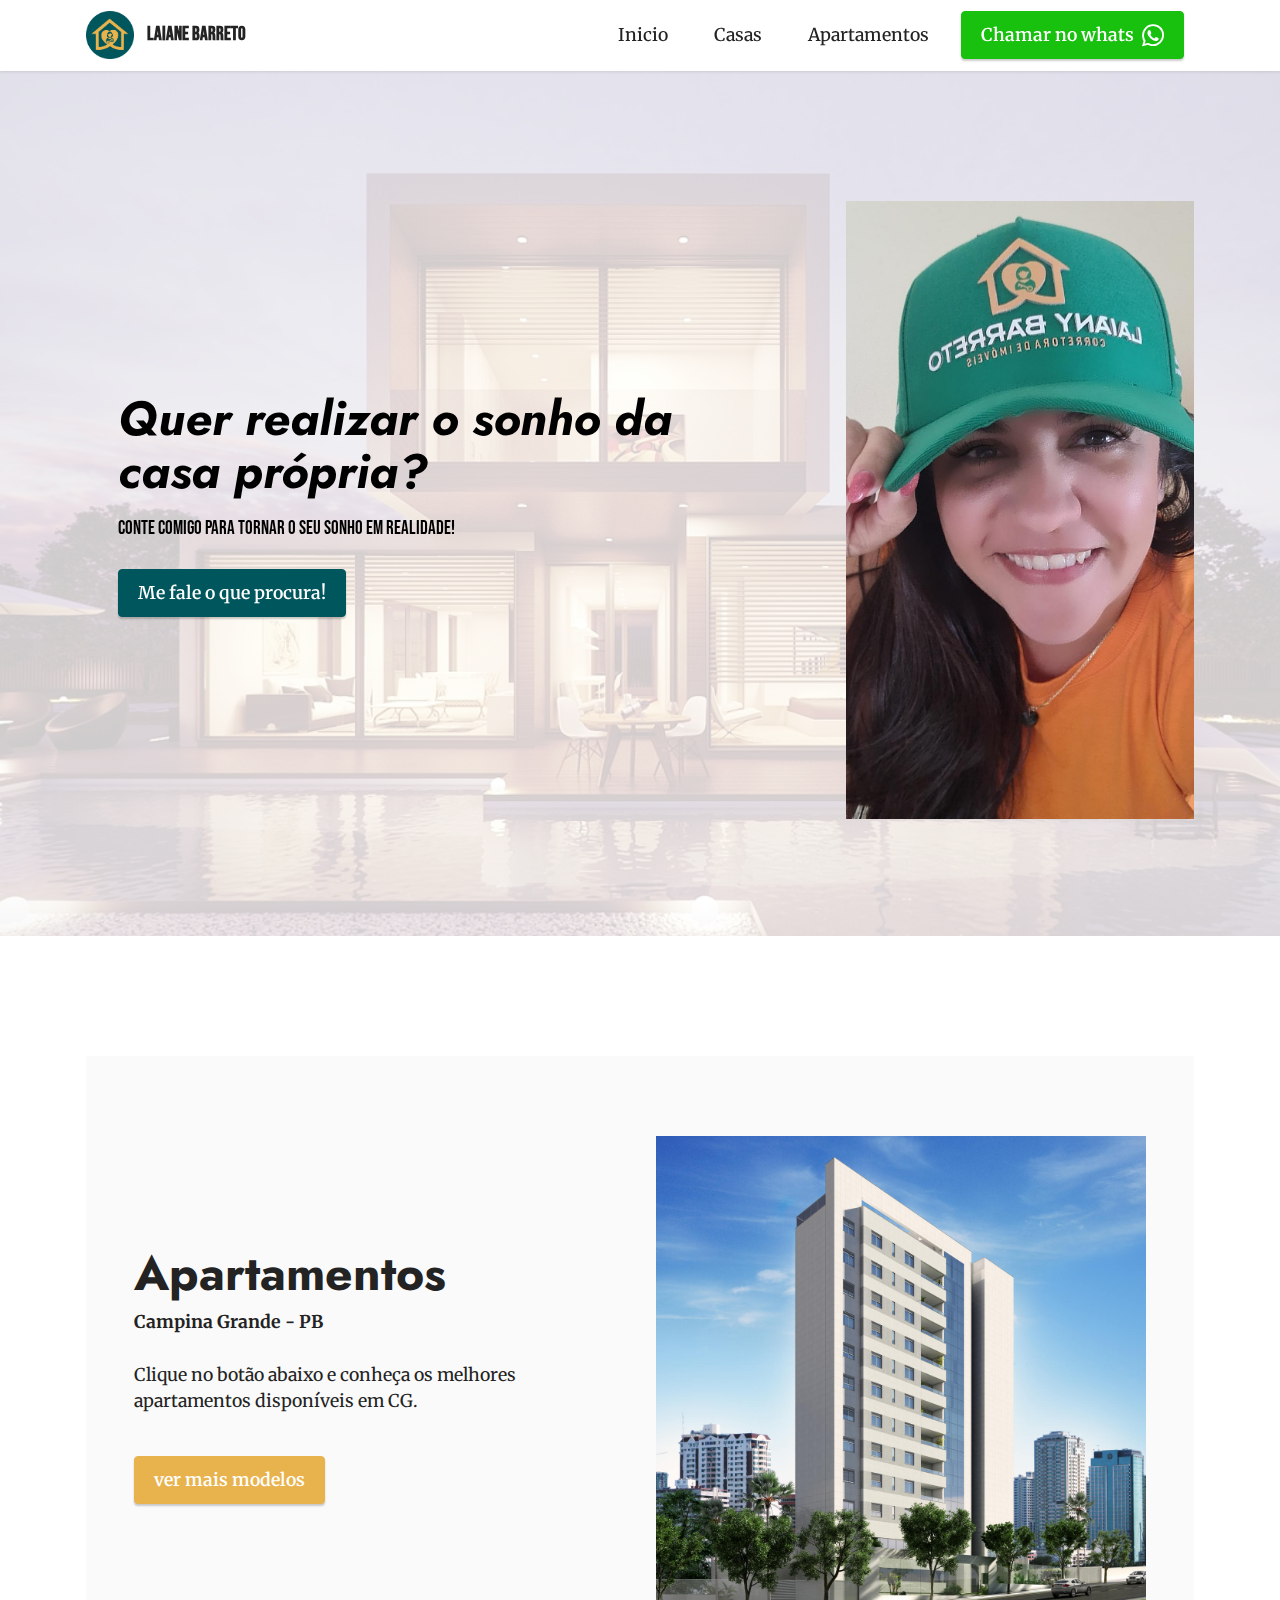
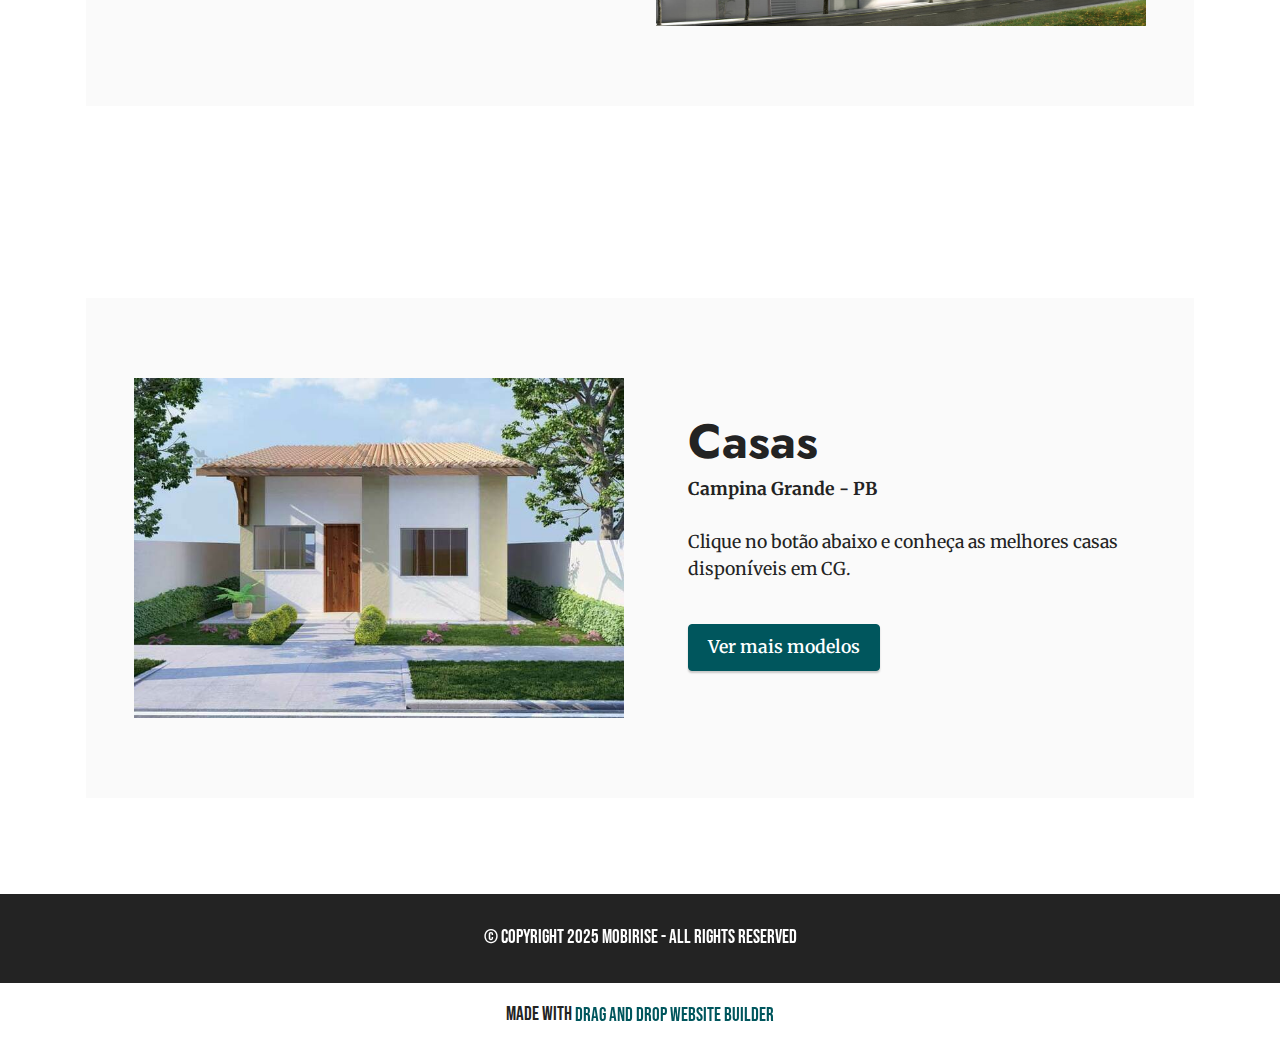
==== index.html @ 8979a4d8 "Add files via upload" ====
<!DOCTYPE html>
<html  >
<head>
  <!-- Site made with Mobirise Website Builder v5.6.11, https://mobirise.com -->
  <meta charset="UTF-8">
  <meta http-equiv="X-UA-Compatible" content="IE=edge">
  <meta name="generator" content="Mobirise v5.6.11, mobirise.com">
  <meta name="twitter:card" content="summary_large_image"/>
  <meta name="twitter:image:src" content="">
  <meta property="og:image" content="">
  <meta name="twitter:title" content="Home">
  <meta name="viewport" content="width=device-width, initial-scale=1, minimum-scale=1">
  <link rel="shortcut icon" href="assets/images/design-sem-nome-1.png" type="image/x-icon">
  <meta name="description" content="">
  
  
  <title>Home</title>
  <link rel="stylesheet" href="assets/bootstrap/css/bootstrap.min.css">
  <link rel="stylesheet" href="assets/bootstrap/css/bootstrap-grid.min.css">
  <link rel="stylesheet" href="assets/bootstrap/css/bootstrap-reboot.min.css">
  <link rel="stylesheet" href="assets/parallax/jarallax.css">
  <link rel="stylesheet" href="assets/dropdown/css/style.css">
  <link rel="stylesheet" href="assets/socicon/css/styles.css">
  <link rel="stylesheet" href="assets/theme/css/style.css">
  <link rel="preload" href="https://fonts.googleapis.com/css?family=Jost:100,200,300,400,500,600,700,800,900,100i,200i,300i,400i,500i,600i,700i,800i,900i&display=swap" as="style" onload="this.onload=null;this.rel='stylesheet'">
  <noscript><link rel="stylesheet" href="https://fonts.googleapis.com/css?family=Jost:100,200,300,400,500,600,700,800,900,100i,200i,300i,400i,500i,600i,700i,800i,900i&display=swap"></noscript>
  <link rel="preload" href="https://fonts.googleapis.com/css?family=Bebas+Neue:400&display=swap" as="style" onload="this.onload=null;this.rel='stylesheet'">
  <noscript><link rel="stylesheet" href="https://fonts.googleapis.com/css?family=Bebas+Neue:400&display=swap"></noscript>
  <link rel="preload" href="https://fonts.googleapis.com/css?family=Merriweather:300,300i,400,400i,700,700i,900,900i&display=swap" as="style" onload="this.onload=null;this.rel='stylesheet'">
  <noscript><link rel="stylesheet" href="https://fonts.googleapis.com/css?family=Merriweather:300,300i,400,400i,700,700i,900,900i&display=swap"></noscript>
  <link rel="preload" as="style" href="assets/mobirise/css/mbr-additional.css"><link rel="stylesheet" href="assets/mobirise/css/mbr-additional.css" type="text/css">
  
  
  
  
</head>
<body>
  
  <section data-bs-version="5.1" class="menu menu2 cid-tutOZZE7qa" once="menu" id="menu2-0">
    
    <nav class="navbar navbar-dropdown navbar-fixed-top navbar-expand-lg">
        <div class="container">
            <div class="navbar-brand">
                <span class="navbar-logo">
                    <a href="index.html">
                        <img src="assets/images/design-sem-nome-1.png" alt="Mobirise Website Builder" style="height: 3rem;">
                    </a>
                </span>
                <span class="navbar-caption-wrap"><a class="navbar-caption text-black text-primary display-7" href="index.html">Laiane Barreto</a></span>
            </div>
            <button class="navbar-toggler" type="button" data-toggle="collapse" data-bs-toggle="collapse" data-target="#navbarSupportedContent" data-bs-target="#navbarSupportedContent" aria-controls="navbarNavAltMarkup" aria-expanded="false" aria-label="Toggle navigation">
                <div class="hamburger">
                    <span></span>
                    <span></span>
                    <span></span>
                    <span></span>
                </div>
            </button>
            <div class="collapse navbar-collapse" id="navbarSupportedContent">
                <ul class="navbar-nav nav-dropdown" data-app-modern-menu="true"><li class="nav-item"><a class="nav-link link text-black text-primary display-4" href="index.html">Inicio</a></li>
                    <li class="nav-item"><a class="nav-link link text-black text-primary display-4" href="casas.html">Casas</a></li>
                    <li class="nav-item"><a class="nav-link link text-black text-primary display-4" href="apartamentos.html">Apartamentos</a>
                    </li></ul>
                
                <div class="navbar-buttons mbr-section-btn"><a class="btn btn-danger display-4" href="https://api.whatsapp.com/send?phone=5583988244511"><span class="socicon socicon-whatsapp mbr-iconfont mbr-iconfont-btn"></span>
                        Chamar no whats</a></div>
            </div>
        </div>
    </nav>
</section>

<section data-bs-version="5.1" class="header14 cid-tutRLU6ZY1 mbr-fullscreen mbr-parallax-background" id="header14-3">

    

    
    <div class="mbr-overlay" style="opacity: 0.8; background-color: rgb(255, 255, 255);"></div>

    <div class="container">
        <div class="row justify-content-center align-items-center">
            <div class="col-12 col-md-4 image-wrapper">
                <img src="assets/images/whatsapp-image-2023-01-31-at-14.06.23.jpeg" alt="Mobirise Website Builder">
            </div>
            <div class="col-12 col-md">
                <div class="text-wrapper">
                    <h1 class="mbr-section-title mbr-fonts-style mb-3 display-2">
                        <strong><em>Quer realizar o sonho da casa própria?</em></strong></h1>
                    <p class="mbr-text mbr-fonts-style display-7">
                        Conte comigo para tornar o seu sonho em realidade!</p>
                    <div class="mbr-section-btn mt-3"><a class="btn btn-primary display-4" href="https://api.whatsapp.com/send?phone=5583988244511">Me fale o que procura!</a></div>
                </div>
            </div>
        </div>
    </div>
</section>

<section data-bs-version="5.1" class="features15 cid-tutZMxtqpV" id="features16-4">

    

    
    
    <div class="container">
        <div class="content-wrapper">
            <div class="row align-items-center">
                <div class="col-12 col-lg">
                    <div class="text-wrapper">
                        <h6 class="card-title mbr-fonts-style display-2">
                            <strong>Apartamentos</strong></h6>
                        <p class="mbr-text mbr-fonts-style mb-4 display-4"><strong>
                            Campina Grande - PB</strong><br><strong><br></strong>Clique no botão abaixo e conheça os melhores apartamentos disponíveis em CG.</p>
                        <div class="mbr-section-btn mt-3"><a class="btn btn-warning display-4" href="apartamentos.html">ver mais modelos</a></div>
                    </div>
                </div>
                <div class="col-12 col-lg-6">
                    <div class="image-wrapper">
                        <img src="assets/images/apartamento-2-3-4-quartos.jpg" alt="Mobirise Website Builder">
                    </div>
                </div>
            </div>
        </div>
    </div>
</section>

<section data-bs-version="5.1" class="features16 cid-tutZN3VwUW" id="features17-5">
    

    
    
    <div class="container">
        <div class="content-wrapper">
            <div class="row align-items-center">
                <div class="col-12 col-lg-6">
                    <div class="image-wrapper">
                        <img src="assets/images/pad-cod101-1-photoweb.jpg" alt="Mobirise Website Builder">
                    </div>
                </div>
                <div class="col-12 col-lg">
                    <div class="text-wrapper">
                        <h6 class="card-title mbr-fonts-style display-2">
                            <strong>Casas</strong></h6>
                        <p class="mbr-text mbr-fonts-style mb-4 display-4"><strong>
                            Campina Grande - PB<br></strong><br>Clique no botão abaixo e conheça as melhores casas disponíveis em CG.</p>
                        <div class="mbr-section-btn mt-3"><a class="btn btn-primary display-4" href="casas.html">Ver mais modelos</a></div>
                    </div>
                </div>
            </div>
        </div>
    </div>
</section>

<section data-bs-version="5.1" class="footer7 cid-tuGjzvSgSG" once="footers" id="footer7-s">

    

    

    <div class="container">
        <div class="media-container-row align-center mbr-white">
            <div class="col-12">
                <p class="mbr-text mb-0 mbr-fonts-style display-7">
                    © Copyright 2025 Mobirise - All Rights Reserved
                </p>
            </div>
        </div>
    </div>
</section><section class="display-7" style="padding: 0;align-items: center;justify-content: center;flex-wrap: wrap;    align-content: center;display: flex;position: relative;height: 4rem;"><a href="https://mobiri.se/2476986" style="flex: 1 1;height: 4rem;position: absolute;width: 100%;z-index: 1;"><img alt="" style="height: 4rem;" src="[data-uri]"></a><p style="margin: 0;text-align: center;" class="display-7">Made with &#8204;</p><a style="z-index:1" href="https://mobirise.com/drag-drop-website-builder.html">Drag and Drop Website Builder</a></section><script src="assets/bootstrap/js/bootstrap.bundle.min.js"></script>  <script src="assets/parallax/jarallax.js"></script>  <script src="assets/smoothscroll/smooth-scroll.js"></script>  <script src="assets/ytplayer/index.js"></script>  <script src="assets/dropdown/js/navbar-dropdown.js"></script>  <script src="assets/theme/js/script.js"></script>  
  
  
</body>
</html>
---- assets/parallax/jarallax.css ----
.jarallax {
    position: relative;
    z-index: 0;
}
.jarallax > .jarallax-img {
    position: absolute;
    object-fit: cover;
    /* support for plugin https://github.com/bfred-it/object-fit-images */
    font-family: 'object-fit: cover;';
    top: 0;
    left: 0;
    width: 100%;
    height: 100%;
    z-index: -1;
}
---- assets/dropdown/css/style.css ----
.navbar-dropdown {
  left: 0;
  padding: 0;
  position: absolute;
  right: 0;
  top: 0;
  transition: all 0.45s ease;
  z-index: 1030;
  background: #282828; }
  .navbar-dropdown .navbar-logo {
    margin-right: 0.8rem;
    transition: margin 0.3s ease-in-out;
    vertical-align: middle; }
    .navbar-dropdown .navbar-logo img {
      height: 3.125rem;
      transition: all 0.3s ease-in-out; }
    .navbar-dropdown .navbar-logo.mbr-iconfont {
      font-size: 3.125rem;
      line-height: 3.125rem; }
  .navbar-dropdown .navbar-caption {
    font-weight: 700;
    white-space: normal;
    vertical-align: -4px;
    line-height: 3.125rem !important; }
    .navbar-dropdown .navbar-caption, .navbar-dropdown .navbar-caption:hover {
      color: inherit;
      text-decoration: none; }
  .navbar-dropdown .mbr-iconfont + .navbar-caption {
    vertical-align: -1px; }
  .navbar-dropdown.navbar-fixed-top {
    position: fixed; }
  .navbar-dropdown .navbar-brand span {
    vertical-align: -4px; }
  .navbar-dropdown.bg-color.transparent {
    background: none; }
  .navbar-dropdown.navbar-short .navbar-brand {
    padding: 0.625rem 0; }
    .navbar-dropdown.navbar-short .navbar-brand span {
      vertical-align: -1px; }
  .navbar-dropdown.navbar-short .navbar-caption {
    line-height: 2.375rem !important;
    vertical-align: -2px; }
  .navbar-dropdown.navbar-short .navbar-logo {
    margin-right: 0.5rem; }
    .navbar-dropdown.navbar-short .navbar-logo img {
      height: 2.375rem; }
    .navbar-dropdown.navbar-short .navbar-logo.mbr-iconfont {
      font-size: 2.375rem;
      line-height: 2.375rem; }
  .navbar-dropdown.navbar-short .mbr-table-cell {
    height: 3.625rem; }
  .navbar-dropdown .navbar-close {
    left: 0.6875rem;
    position: fixed;
    top: 0.75rem;
    z-index: 1000; }
  .navbar-dropdown .hamburger-icon {
    content: "";
    display: inline-block;
    vertical-align: middle;
    width: 16px;
    -webkit-box-shadow: 0 -6px 0 1px #282828,0 0 0 1px #282828,0 6px 0 1px #282828;
    -moz-box-shadow: 0 -6px 0 1px #282828,0 0 0 1px #282828,0 6px 0 1px #282828;
    box-shadow: 0 -6px 0 1px #282828,0 0 0 1px #282828,0 6px 0 1px #282828; }

.dropdown-menu .dropdown-toggle[data-toggle="dropdown-submenu"]::after {
  border-bottom: 0.35em solid transparent;
  border-left: 0.35em solid;
  border-right: 0;
  border-top: 0.35em solid transparent;
  margin-left: 0.3rem; }

.dropdown-menu .dropdown-item:focus {
  outline: 0; }

.nav-dropdown {
  font-size: 0.75rem;
  font-weight: 500;
  height: auto !important; }
  .nav-dropdown .nav-btn {
    padding-left: 1rem; }
  .nav-dropdown .link {
    margin: .667em 1.667em;
    font-weight: 500;
    padding: 0;
    transition: color .2s ease-in-out; }
    .nav-dropdown .link.dropdown-toggle {
      margin-right: 2.583em; }
      .nav-dropdown .link.dropdown-toggle::after {
        margin-left: .25rem;
        border-top: 0.35em solid;
        border-right: 0.35em solid transparent;
        border-left: 0.35em solid transparent;
        border-bottom: 0; }
      .nav-dropdown .link.dropdown-toggle[aria-expanded="true"] {
        margin: 0;
        padding: 0.667em 3.263em  0.667em 1.667em; }
  .nav-dropdown .link::after,
  .nav-dropdown .dropdown-item::after {
    color: inherit; }
  .nav-dropdown .btn {
    font-size: 0.75rem;
    font-weight: 700;
    letter-spacing: 0;
    margin-bottom: 0;
    padding-left: 1.25rem;
    padding-right: 1.25rem; }
  .nav-dropdown .dropdown-menu {
    border-radius: 0;
    border: 0;
    left: 0;
    margin: 0;
    padding-bottom: 1.25rem;
    padding-top: 1.25rem;
    position: relative; }
  .nav-dropdown .dropdown-submenu {
    margin-left: 0.125rem;
    top: 0; }
  .nav-dropdown .dropdown-item {
    font-weight: 500;
    line-height: 2;
    padding: 0.3846em 4.615em 0.3846em 1.5385em;
    position: relative;
    transition: color .2s ease-in-out, background-color .2s ease-in-out; }
    .nav-dropdown .dropdown-item::after {
      margin-top: -0.3077em;
      position: absolute;
      right: 1.1538em;
      top: 50%; }
    .nav-dropdown .dropdown-item:focus, .nav-dropdown .dropdown-item:hover {
      background: none; }

@media (max-width: 767px) {
  .nav-dropdown.navbar-toggleable-sm {
    bottom: 0;
    display: none;
    left: 0;
    overflow-x: hidden;
    position: fixed;
    top: 0;
    transform: translateX(-100%);
    -ms-transform: translateX(-100%);
    -webkit-transform: translateX(-100%);
    width: 18.75rem;
    z-index: 999; } }
.nav-dropdown.navbar-toggleable-xl {
  bottom: 0;
  display: none;
  left: 0;
  overflow-x: hidden;
  position: fixed;
  top: 0;
  transform: translateX(-100%);
  -ms-transform: translateX(-100%);
  -webkit-transform: translateX(-100%);
  width: 18.75rem;
  z-index: 999; }

.nav-dropdown-sm {
  display: block !important;
  overflow-x: hidden;
  overflow: auto;
  padding-top: 3.875rem; }
  .nav-dropdown-sm::after {
    content: "";
    display: block;
    height: 3rem;
    width: 100%; }
  .nav-dropdown-sm.collapse.in ~ .navbar-close {
    display: block !important; }
  .nav-dropdown-sm.collapsing, .nav-dropdown-sm.collapse.in {
    transform: translateX(0);
    -ms-transform: translateX(0);
    -webkit-transform: translateX(0);
    transition: all 0.25s ease-out;
    -webkit-transition: all 0.25s ease-out;
    background: #282828; }
  .nav-dropdown-sm.collapsing[aria-expanded="false"] {
    transform: translateX(-100%);
    -ms-transform: translateX(-100%);
    -webkit-transform: translateX(-100%); }
  .nav-dropdown-sm .nav-item {
    display: block;
    margin-left: 0 !important;
    padding-left: 0; }
  .nav-dropdown-sm .link,
  .nav-dropdown-sm .dropdown-item {
    border-top: 1px dotted rgba(255, 255, 255, 0.1);
    font-size: 0.8125rem;
    line-height: 1.6;
    margin: 0 !important;
    padding: 0.875rem 2.4rem 0.875rem 1.5625rem !important;
    position: relative;
    white-space: normal; }
    .nav-dropdown-sm .link:focus, .nav-dropdown-sm .link:hover,
    .nav-dropdown-sm .dropdown-item:focus,
    .nav-dropdown-sm .dropdown-item:hover {
      background: rgba(0, 0, 0, 0.2) !important;
      color: #c0a375; }
  .nav-dropdown-sm .nav-btn {
    position: relative;
    padding: 1.5625rem 1.5625rem 0 1.5625rem; }
    .nav-dropdown-sm .nav-btn::before {
      border-top: 1px dotted rgba(255, 255, 255, 0.1);
      content: "";
      left: 0;
      position: absolute;
      top: 0;
      width: 100%; }
    .nav-dropdown-sm .nav-btn + .nav-btn {
      padding-top: 0.625rem; }
      .nav-dropdown-sm .nav-btn + .nav-btn::before {
        display: none; }
  .nav-dropdown-sm .btn {
    padding: 0.625rem 0; }
  .nav-dropdown-sm .dropdown-toggle[data-toggle="dropdown-submenu"]::after {
    margin-left: .25rem;
    border-top: 0.35em solid;
    border-right: 0.35em solid transparent;
    border-left: 0.35em solid transparent;
    border-bottom: 0; }
  .nav-dropdown-sm .dropdown-toggle[data-toggle="dropdown-submenu"][aria-expanded="true"]::after {
    border-top: 0;
    border-right: 0.35em solid transparent;
    border-left: 0.35em solid transparent;
    border-bottom: 0.35em solid; }
  .nav-dropdown-sm .dropdown-menu {
    margin: 0;
    padding: 0;
    position: relative;
    top: 0;
    left: 0;
    width: 100%;
    border: 0;
    float: none;
    border-radius: 0;
    background: none; }
  .nav-dropdown-sm .dropdown-submenu {
    left: 100%;
    margin-left: 0.125rem;
    margin-top: -1.25rem;
    top: 0; }

.navbar-toggleable-sm .nav-dropdown .dropdown-menu {
  position: absolute; }

.navbar-toggleable-sm .nav-dropdown .dropdown-submenu {
  left: 100%;
  margin-left: 0.125rem;
  margin-top: -1.25rem;
  top: 0; }

.navbar-toggleable-sm.opened .nav-dropdown .dropdown-menu {
  position: relative; }

.navbar-toggleable-sm.opened .nav-dropdown .dropdown-submenu {
  left: 0;
  margin-left: 00rem;
  margin-top: 0rem;
  top: 0; }

.is-builder .nav-dropdown.collapsing {
  transition: none !important; }
---- assets/socicon/css/styles.css ----
@charset "UTF-8";

@font-face {
  font-family: 'Socicon';
  src:  url('../fonts/socicon.eot');
  src:  url('../fonts/socicon.eot?#iefix') format('embedded-opentype'),
    url('../fonts/socicon.woff2') format('woff2'),
    url('../fonts/socicon.ttf') format('truetype'),
    url('../fonts/socicon.woff') format('woff'),
    url('../fonts/socicon.svg#socicon') format('svg');
  font-weight: normal;
  font-style: normal;
  font-display: swap;
}

[data-icon]:before {
  font-family: "socicon" !important;
  content: attr(data-icon);
  font-style: normal !important;
  font-weight: normal !important;
  font-variant: normal !important;
  text-transform: none !important;
  speak: none;
  line-height: 1;
  -webkit-font-smoothing: antialiased;
  -moz-osx-font-smoothing: grayscale;
}

[class^="socicon-"], [class*=" socicon-"] {
  /* use !important to prevent issues with browser extensions that change fonts */
  font-family: 'Socicon' !important;
  speak: none;
  font-style: normal;
  font-weight: normal;
  font-variant: normal;
  text-transform: none;
  line-height: 1;

  /* Better Font Rendering =========== */
  -webkit-font-smoothing: antialiased;
  -moz-osx-font-smoothing: grayscale;
}

.socicon-eitaa:before {
  content: "\e97c";
}
.socicon-soroush:before {
  content: "\e97d";
}
.socicon-bale:before {
  content: "\e97e";
}
.socicon-zazzle:before {
  content: "\e97b";
}
.socicon-society6:before {
  content: "\e97a";
}
.socicon-redbubble:before {
  content: "\e979";
}
.socicon-avvo:before {
  content: "\e978";
}
.socicon-stitcher:before {
  content: "\e977";
}
.socicon-googlehangouts:before {
  content: "\e974";
}
.socicon-dlive:before {
  content: "\e975";
}
.socicon-vsco:before {
  content: "\e976";
}
.socicon-flipboard:before {
  content: "\e973";
}
.socicon-ubuntu:before {
  content: "\e958";
}
.socicon-artstation:before {
  content: "\e959";
}
.socicon-invision:before {
  content: "\e95a";
}
.socicon-torial:before {
  content: "\e95b";
}
.socicon-collectorz:before {
  content: "\e95c";
}
.socicon-seenthis:before {
  content: "\e95d";
}
.socicon-googleplaymusic:before {
  content: "\e95e";
}
.socicon-debian:before {
  content: "\e95f";
}
.socicon-filmfreeway:before {
  content: "\e960";
}
.socicon-gnome:before {
  content: "\e961";
}
.socicon-itchio:before {
  content: "\e962";
}
.socicon-jamendo:before {
  content: "\e963";
}
.socicon-mix:before {
  content: "\e964";
}
.socicon-sharepoint:before {
  content: "\e965";
}
.socicon-tinder:before {
  content: "\e966";
}
.socicon-windguru:before {
  content: "\e967";
}
.socicon-cdbaby:before {
  content: "\e968";
}
.socicon-elementaryos:before {
  content: "\e969";
}
.socicon-stage32:before {
  content: "\e96a";
}
.socicon-tiktok:before {
  content: "\e96b";
}
.socicon-gitter:before {
  content: "\e96c";
}
.socicon-letterboxd:before {
  content: "\e96d";
}
.socicon-threema:before {
  content: "\e96e";
}
.socicon-splice:before {
  content: "\e96f";
}
.socicon-metapop:before {
  content: "\e970";
}
.socicon-naver:before {
  content: "\e971";
}
.socicon-remote:before {
  content: "\e972";
}
.socicon-internet:before {
  content: "\e957";
}
.socicon-moddb:before {
  content: "\e94b";
}
.socicon-indiedb:before {
  content: "\e94c";
}
.socicon-traxsource:before {
  content: "\e94d";
}
.socicon-gamefor:before {
  content: "\e94e";
}
.socicon-pixiv:before {
  content: "\e94f";
}
.socicon-myanimelist:before {
  content: "\e950";
}
.socicon-blackberry:before {
  content: "\e951";
}
.socicon-wickr:before {
  content: "\e952";
}
.socicon-spip:before {
  content: "\e953";
}
.socicon-napster:before {
  content: "\e954";
}
.socicon-beatport:before {
  content: "\e955";
}
.socicon-hackerone:before {
  content: "\e956";
}
.socicon-hackernews:before {
  content: "\e946";
}
.socicon-smashwords:before {
  content: "\e947";
}
.socicon-kobo:before {
  content: "\e948";
}
.socicon-bookbub:before {
  content: "\e949";
}
.socicon-mailru:before {
  content: "\e94a";
}
.socicon-gitlab:before {
  content: "\e945";
}
.socicon-instructables:before {
  content: "\e944";
}
.socicon-portfolio:before {
  content: "\e943";
}
.socicon-codered:before {
  content: "\e940";
}
.socicon-origin:before {
  content: "\e941";
}
.socicon-nextdoor:before {
  content: "\e942";
}
.socicon-udemy:before {
  content: "\e93f";
}
.socicon-livemaster:before {
  content: "\e93e";
}
.socicon-crunchbase:before {
  content: "\e93b";
}
.socicon-homefy:before {
  content: "\e93c";
}
.socicon-calendly:before {
  content: "\e93d";
}
.socicon-realtor:before {
  content: "\e90f";
}
.socicon-tidal:before {
  content: "\e910";
}
.socicon-qobuz:before {
  content: "\e911";
}
.socicon-natgeo:before {
  content: "\e912";
}
.socicon-mastodon:before {
  content: "\e913";
}
.socicon-unsplash:before {
  content: "\e914";
}
.socicon-homeadvisor:before {
  content: "\e915";
}
.socicon-angieslist:before {
  content: "\e916";
}
.socicon-codepen:before {
  content: "\e917";
}
.socicon-slack:before {
  content: "\e918";
}
.socicon-openaigym:before {
  content: "\e919";
}
.socicon-logmein:before {
  content: "\e91a";
}
.socicon-fiverr:before {
  content: "\e91b";
}
.socicon-gotomeeting:before {
  content: "\e91c";
}
.socicon-aliexpress:before {
  content: "\e91d";
}
.socicon-guru:before {
  content: "\e91e";
}
.socicon-appstore:before {
  content: "\e91f";
}
.socicon-homes:before {
  content: "\e920";
}
.socicon-zoom:before {
  content: "\e921";
}
.socicon-alibaba:before {
  content: "\e922";
}
.socicon-craigslist:before {
  content: "\e923";
}
.socicon-wix:before {
  content: "\e924";
}
.socicon-redfin:before {
  content: "\e925";
}
.socicon-googlecalendar:before {
  content: "\e926";
}
.socicon-shopify:before {
  content: "\e927";
}
.socicon-freelancer:before {
  content: "\e928";
}
.socicon-seedrs:before {
  content: "\e929";
}
.socicon-bing:before {
  content: "\e92a";
}
.socicon-doodle:before {
  content: "\e92b";
}
.socicon-bonanza:before {
  content: "\e92c";
}
.socicon-squarespace:before {
  content: "\e92d";
}
.socicon-toptal:before {
  content: "\e92e";
}
.socicon-gust:before {
  content: "\e92f";
}
.socicon-ask:before {
  content: "\e930";
}
.socicon-trulia:before {
  content: "\e931";
}
.socicon-loomly:before {
  content: "\e932";
}
.socicon-ghost:before {
  content: "\e933";
}
.socicon-upwork:before {
  content: "\e934";
}
.socicon-fundable:before {
  content: "\e935";
}
.socicon-booking:before {
  content: "\e936";
}
.socicon-googlemaps:before {
  content: "\e937";
}
.socicon-zillow:before {
  content: "\e938";
}
.socicon-niconico:before {
  content: "\e939";
}
.socicon-toneden:before {
  content: "\e93a";
}
.socicon-augment:before {
  content: "\e908";
}
.socicon-bitbucket:before {
  content: "\e909";
}
.socicon-fyuse:before {
  content: "\e90a";
}
.socicon-yt-gaming:before {
  content: "\e90b";
}
.socicon-sketchfab:before {
  content: "\e90c";
}
.socicon-mobcrush:before {
  content: "\e90d";
}
.socicon-microsoft:before {
  content: "\e90e";
}
.socicon-pandora:before {
  content: "\e907";
}
.socicon-messenger:before {
  content: "\e906";
}
.socicon-gamewisp:before {
  content: "\e905";
}
.socicon-bloglovin:before {
  content: "\e904";
}
.socicon-tunein:before {
  content: "\e903";
}
.socicon-gamejolt:before {
  content: "\e901";
}
.socicon-trello:before {
  content: "\e902";
}
.socicon-spreadshirt:before {
  content: "\e900";
}
.socicon-500px:before {
  content: "\e000";
}
.socicon-8tracks:before {
  content: "\e001";
}
.socicon-airbnb:before {
  content: "\e002";
}
.socicon-alliance:before {
  content: "\e003";
}
.socicon-amazon:before {
  content: "\e004";
}
.socicon-amplement:before {
  content: "\e005";
}
.socicon-android:before {
  content: "\e006";
}
.socicon-angellist:before {
  content: "\e007";
}
.socicon-apple:before {
  content: "\e008";
}
.socicon-appnet:before {
  content: "\e009";
}
.socicon-baidu:before {
  content: "\e00a";
}
.socicon-bandcamp:before {
  content: "\e00b";
}
.socicon-battlenet:before {
  content: "\e00c";
}
.socicon-mixer:before {
  content: "\e00d";
}
.socicon-bebee:before {
  content: "\e00e";
}
.socicon-bebo:before {
  content: "\e00f";
}
.socicon-behance:before {
  content: "\e010";
}
.socicon-blizzard:before {
  content: "\e011";
}
.socicon-blogger:before {
  content: "\e012";
}
.socicon-buffer:before {
  content: "\e013";
}
.socicon-chrome:before {
  content: "\e014";
}
.socicon-coderwall:before {
  content: "\e015";
}
.socicon-curse:before {
  content: "\e016";
}
.socicon-dailymotion:before {
  content: "\e017";
}
.socicon-deezer:before {
  content: "\e018";
}
.socicon-delicious:before {
  content: "\e019";
}
.socicon-deviantart:before {
  content: "\e01a";
}
.socicon-diablo:before {
  content: "\e01b";
}
.socicon-digg:before {
  content: "\e01c";
}
.socicon-discord:before {
  content: "\e01d";
}
.socicon-disqus:before {
  content: "\e01e";
}
.socicon-douban:before {
  content: "\e01f";
}
.socicon-draugiem:before {
  content: "\e020";
}
.socicon-dribbble:before {
  content: "\e021";
}
.socicon-drupal:before {
  content: "\e022";
}
.socicon-ebay:before {
  content: "\e023";
}
.socicon-ello:before {
  content: "\e024";
}
.socicon-endomodo:before {
  content: "\e025";
}
.socicon-envato:before {
  content: "\e026";
}
.socicon-etsy:before {
  content: "\e027";
}
.socicon-facebook:before {
  content: "\e028";
}
.socicon-feedburner:before {
  content: "\e029";
}
.socicon-filmweb:before {
  content: "\e02a";
}
.socicon-firefox:before {
  content: "\e02b";
}
.socicon-flattr:before {
  content: "\e02c";
}
.socicon-flickr:before {
  content: "\e02d";
}
.socicon-formulr:before {
  content: "\e02e";
}
.socicon-forrst:before {
  content: "\e02f";
}
.socicon-foursquare:before {
  content: "\e030";
}
.socicon-friendfeed:before {
  content: "\e031";
}
.socicon-github:before {
  content: "\e032";
}
.socicon-goodreads:before {
  content: "\e033";
}
.socicon-google:before {
  content: "\e034";
}
.socicon-googlescholar:before {
  content: "\e035";
}
.socicon-googlegroups:before {
  content: "\e036";
}
.socicon-googlephotos:before {
  content: "\e037";
}
.socicon-googleplus:before {
  content: "\e038";
}
.socicon-grooveshark:before {
  content: "\e039";
}
.socicon-hackerrank:before {
  content: "\e03a";
}
.socicon-hearthstone:before {
  content: "\e03b";
}
.socicon-hellocoton:before {
  content: "\e03c";
}
.socicon-heroes:before {
  content: "\e03d";
}
.socicon-smashcast:before {
  content: "\e03e";
}
.socicon-horde:before {
  content: "\e03f";
}
.socicon-houzz:before {
  content: "\e040";
}
.socicon-icq:before {
  content: "\e041";
}
.socicon-identica:before {
  content: "\e042";
}
.socicon-imdb:before {
  content: "\e043";
}
.socicon-instagram:before {
  content: "\e044";
}
.socicon-issuu:before {
  content: "\e045";
}
.socicon-istock:before {
  content: "\e046";
}
.socicon-itunes:before {
  content: "\e047";
}
.socicon-keybase:before {
  content: "\e048";
}
.socicon-lanyrd:before {
  content: "\e049";
}
.socicon-lastfm:before {
  content: "\e04a";
}
.socicon-line:before {
  content: "\e04b";
}
.socicon-linkedin:before {
  content: "\e04c";
}
.socicon-livejournal:before {
  content: "\e04d";
}
.socicon-lyft:before {
  content: "\e04e";
}
.socicon-macos:before {
  content: "\e04f";
}
.socicon-mail:before {
  content: "\e050";
}
.socicon-medium:before {
  content: "\e051";
}
.socicon-meetup:before {
  content: "\e052";
}
.socicon-mixcloud:before {
  content: "\e053";
}
.socicon-modelmayhem:before {
  content: "\e054";
}
.socicon-mumble:before {
  content: "\e055";
}
.socicon-myspace:before {
  content: "\e056";
}
.socicon-newsvine:before {
  content: "\e057";
}
.socicon-nintendo:before {
  content: "\e058";
}
.socicon-npm:before {
  content: "\e059";
}
.socicon-odnoklassniki:before {
  content: "\e05a";
}
.socicon-openid:before {
  content: "\e05b";
}
.socicon-opera:before {
  content: "\e05c";
}
.socicon-outlook:before {
  content: "\e05d";
}
.socicon-overwatch:before {
  content: "\e05e";
}
.socicon-patreon:before {
  content: "\e05f";
}
.socicon-paypal:before {
  content: "\e060";
}
.socicon-periscope:before {
  content: "\e061";
}
.socicon-persona:before {
  content: "\e062";
}
.socicon-pinterest:before {
  content: "\e063";
}
.socicon-play:before {
  content: "\e064";
}
.socicon-player:before {
  content: "\e065";
}
.socicon-playstation:before {
  content: "\e066";
}
.socicon-pocket:before {
  content: "\e067";
}
.socicon-qq:before {
  content: "\e068";
}
.socicon-quora:before {
  content: "\e069";
}
.socicon-raidcall:before {
  content: "\e06a";
}
.socicon-ravelry:before {
  content: "\e06b";
}
.socicon-reddit:before {
  content: "\e06c";
}
.socicon-renren:before {
  content: "\e06d";
}
.socicon-researchgate:before {
  content: "\e06e";
}
.socicon-residentadvisor:before {
  content: "\e06f";
}
.socicon-reverbnation:before {
  content: "\e070";
}
.socicon-rss:before {
  content: "\e071";
}
.socicon-sharethis:before {
  content: "\e072";
}
.socicon-skype:before {
  content: "\e073";
}
.socicon-slideshare:before {
  content: "\e074";
}
.socicon-smugmug:before {
  content: "\e075";
}
.socicon-snapchat:before {
  content: "\e076";
}
.socicon-songkick:before {
  content: "\e077";
}
.socicon-soundcloud:before {
  content: "\e078";
}
.socicon-spotify:before {
  content: "\e079";
}
.socicon-stackexchange:before {
  content: "\e07a";
}
.socicon-stackoverflow:before {
  content: "\e07b";
}
.socicon-starcraft:before {
  content: "\e07c";
}
.socicon-stayfriends:before {
  content: "\e07d";
}
.socicon-steam:before {
  content: "\e07e";
}
.socicon-storehouse:before {
  content: "\e07f";
}
.socicon-strava:before {
  content: "\e080";
}
.socicon-streamjar:before {
  content: "\e081";
}
.socicon-stumbleupon:before {
  content: "\e082";
}
.socicon-swarm:before {
  content: "\e083";
}
.socicon-teamspeak:before {
  content: "\e084";
}
.socicon-teamviewer:before {
  content: "\e085";
}
.socicon-technorati:before {
  content: "\e086";
}
.socicon-telegram:before {
  content: "\e087";
}
.socicon-tripadvisor:before {
  content: "\e088";
}
.socicon-tripit:before {
  content: "\e089";
}
.socicon-triplej:before {
  content: "\e08a";
}
.socicon-tumblr:before {
  content: "\e08b";
}
.socicon-twitch:before {
  content: "\e08c";
}
.socicon-twitter:before {
  content: "\e08d";
}
.socicon-uber:before {
  content: "\e08e";
}
.socicon-ventrilo:before {
  content: "\e08f";
}
.socicon-viadeo:before {
  content: "\e090";
}
.socicon-viber:before {
  content: "\e091";
}
.socicon-viewbug:before {
  content: "\e092";
}
.socicon-vimeo:before {
  content: "\e093";
}
.socicon-vine:before {
  content: "\e094";
}
.socicon-vkontakte:before {
  content: "\e095";
}
.socicon-warcraft:before {
  content: "\e096";
}
.socicon-wechat:before {
  content: "\e097";
}
.socicon-weibo:before {
  content: "\e098";
}
.socicon-whatsapp:before {
  content: "\e099";
}
.socicon-wikipedia:before {
  content: "\e09a";
}
.socicon-windows:before {
  content: "\e09b";
}
.socicon-wordpress:before {
  content: "\e09c";
}
.socicon-wykop:before {
  content: "\e09d";
}
.socicon-xbox:before {
  content: "\e09e";
}
.socicon-xing:before {
  content: "\e09f";
}
.socicon-yahoo:before {
  content: "\e0a0";
}
.socicon-yammer:before {
  content: "\e0a1";
}
.socicon-yandex:before {
  content: "\e0a2";
}
.socicon-yelp:before {
  content: "\e0a3";
}
.socicon-younow:before {
  content: "\e0a4";
}
.socicon-youtube:before {
  content: "\e0a5";
}
.socicon-zapier:before {
  content: "\e0a6";
}
.socicon-zerply:before {
  content: "\e0a7";
}
.socicon-zomato:before {
  content: "\e0a8";
}
.socicon-zynga:before {
  content: "\e0a9";
}
---- assets/theme/css/style.css ----
@charset "UTF-8";
section {
  background-color: #ffffff;
}

body {
  font-style: normal;
  line-height: 1.5;
  font-weight: 400;
  color: #232323;
  position: relative;
}

button {
  background-color: transparent;
  border-color: transparent;
}

section,
.container,
.container-fluid {
  position: relative;
  word-wrap: break-word;
}

a.mbr-iconfont:hover {
  text-decoration: none;
}

.article .lead p,
.article .lead ul,
.article .lead ol,
.article .lead pre,
.article .lead blockquote {
  margin-bottom: 0;
}

a {
  font-style: normal;
  font-weight: 400;
  cursor: pointer;
}
a, a:hover {
  text-decoration: none;
}

.mbr-section-title {
  font-style: normal;
  line-height: 1.3;
}

.mbr-section-subtitle {
  line-height: 1.3;
}

.mbr-text {
  font-style: normal;
  line-height: 1.7;
}

h1,
h2,
h3,
h4,
h5,
h6,
.display-1,
.display-2,
.display-4,
.display-5,
.display-7,
span,
p,
a {
  line-height: 1;
  word-break: break-word;
  word-wrap: break-word;
  font-weight: 400;
}

b,
strong {
  font-weight: bold;
}

input:-webkit-autofill, input:-webkit-autofill:hover, input:-webkit-autofill:focus, input:-webkit-autofill:active {
  transition-delay: 9999s;
  -webkit-transition-property: background-color, color;
  transition-property: background-color, color;
}

textarea[type=hidden] {
  display: none;
}

section {
  background-position: 50% 50%;
  background-repeat: no-repeat;
  background-size: cover;
}
section .mbr-background-video,
section .mbr-background-video-preview {
  position: absolute;
  bottom: 0;
  left: 0;
  right: 0;
  top: 0;
}

.hidden {
  visibility: hidden;
}

.mbr-z-index20 {
  z-index: 20;
}

/*! Base colors */
.mbr-white {
  color: #ffffff;
}

.mbr-black {
  color: #111111;
}

.mbr-bg-white {
  background-color: #ffffff;
}

.mbr-bg-black {
  background-color: #000000;
}

/*! Text-aligns */
.align-left {
  text-align: left;
}

.align-center {
  text-align: center;
}

.align-right {
  text-align: right;
}

/*! Font-weight  */
.mbr-light {
  font-weight: 300;
}

.mbr-regular {
  font-weight: 400;
}

.mbr-semibold {
  font-weight: 500;
}

.mbr-bold {
  font-weight: 700;
}

/*! Media  */
.media-content {
  flex-basis: 100%;
}

.media-container-row {
  display: flex;
  flex-direction: row;
  flex-wrap: wrap;
  justify-content: center;
  align-content: center;
  align-items: start;
}
.media-container-row .media-size-item {
  width: 400px;
}

.media-container-column {
  display: flex;
  flex-direction: column;
  flex-wrap: wrap;
  justify-content: center;
  align-content: center;
  align-items: stretch;
}
.media-container-column > * {
  width: 100%;
}

@media (min-width: 992px) {
  .media-container-row {
    flex-wrap: nowrap;
  }
}
figure {
  margin-bottom: 0;
  overflow: hidden;
}

figure[mbr-media-size] {
  transition: width 0.1s;
}

img,
iframe {
  display: block;
  width: 100%;
}

.card {
  background-color: transparent;
  border: none;
}

.card-box {
  width: 100%;
}

.card-img {
  text-align: center;
  flex-shrink: 0;
  -webkit-flex-shrink: 0;
}

.media {
  max-width: 100%;
  margin: 0 auto;
}

.mbr-figure {
  align-self: center;
}

.media-container > div {
  max-width: 100%;
}

.mbr-figure img,
.card-img img {
  width: 100%;
}

@media (max-width: 991px) {
  .media-size-item {
    width: auto !important;
  }

  .media {
    width: auto;
  }

  .mbr-figure {
    width: 100% !important;
  }
}
/*! Buttons */
.mbr-section-btn {
  margin-left: -0.6rem;
  margin-right: -0.6rem;
  font-size: 0;
}

.btn {
  font-weight: 600;
  border-width: 1px;
  font-style: normal;
  margin: 0.6rem 0.6rem;
  white-space: normal;
  transition: all 0.2s ease-in-out;
  display: inline-flex;
  align-items: center;
  justify-content: center;
  word-break: break-word;
}

.btn-sm {
  font-weight: 600;
  letter-spacing: 0px;
  transition: all 0.3s ease-in-out;
}

.btn-md {
  font-weight: 600;
  letter-spacing: 0px;
  transition: all 0.3s ease-in-out;
}

.btn-lg {
  font-weight: 600;
  letter-spacing: 0px;
  transition: all 0.3s ease-in-out;
}

.btn-form {
  margin: 0;
}
.btn-form:hover {
  cursor: pointer;
}

nav .mbr-section-btn {
  margin-left: 0rem;
  margin-right: 0rem;
}

/*! Btn icon margin */
.btn .mbr-iconfont,
.btn.btn-sm .mbr-iconfont {
  order: 1;
  cursor: pointer;
  margin-left: 0.5rem;
  vertical-align: sub;
}

.btn.btn-md .mbr-iconfont,
.btn.btn-md .mbr-iconfont {
  margin-left: 0.8rem;
}

.mbr-regular {
  font-weight: 400;
}

.mbr-semibold {
  font-weight: 500;
}

.mbr-bold {
  font-weight: 700;
}

[type=submit] {
  -webkit-appearance: none;
}

/*! Full-screen */
.mbr-fullscreen .mbr-overlay {
  min-height: 100vh;
}

.mbr-fullscreen {
  display: flex;
  display: -moz-flex;
  display: -ms-flex;
  display: -o-flex;
  align-items: center;
  min-height: 100vh;
  padding-top: 3rem;
  padding-bottom: 3rem;
}

/*! Map */
.map {
  height: 25rem;
  position: relative;
}
.map iframe {
  width: 100%;
  height: 100%;
}

/*! Scroll to top arrow */
.mbr-arrow-up {
  bottom: 25px;
  right: 90px;
  position: fixed;
  text-align: right;
  z-index: 5000;
  color: #ffffff;
  font-size: 22px;
}

.mbr-arrow-up a {
  background: rgba(0, 0, 0, 0.2);
  border-radius: 50%;
  color: #fff;
  display: inline-block;
  height: 60px;
  width: 60px;
  border: 2px solid #fff;
  outline-style: none !important;
  position: relative;
  text-decoration: none;
  transition: all 0.3s ease-in-out;
  cursor: pointer;
  text-align: center;
}
.mbr-arrow-up a:hover {
  background-color: rgba(0, 0, 0, 0.4);
}
.mbr-arrow-up a i {
  line-height: 60px;
}

.mbr-arrow-up-icon {
  display: block;
  color: #fff;
}

.mbr-arrow-up-icon::before {
  content: "›";
  display: inline-block;
  font-family: serif;
  font-size: 22px;
  line-height: 1;
  font-style: normal;
  position: relative;
  top: 6px;
  left: -4px;
  transform: rotate(-90deg);
}

/*! Arrow Down */
.mbr-arrow {
  position: absolute;
  bottom: 45px;
  left: 50%;
  width: 60px;
  height: 60px;
  cursor: pointer;
  background-color: rgba(80, 80, 80, 0.5);
  border-radius: 50%;
  transform: translateX(-50%);
}
@media (max-width: 767px) {
  .mbr-arrow {
    display: none;
  }
}
.mbr-arrow > a {
  display: inline-block;
  text-decoration: none;
  outline-style: none;
  -webkit-animation: arrowdown 1.7s ease-in-out infinite;
          animation: arrowdown 1.7s ease-in-out infinite;
  color: #ffffff;
}
.mbr-arrow > a > i {
  position: absolute;
  top: -2px;
  left: 15px;
  font-size: 2rem;
}

#scrollToTop a i::before {
  content: "";
  position: absolute;
  display: block;
  border-bottom: 2.5px solid #fff;
  border-left: 2.5px solid #fff;
  width: 27.8%;
  height: 27.8%;
  left: 50%;
  top: 51%;
  transform: translateY(-30%) translateX(-50%) rotate(135deg);
}

@keyframes arrowdown {
  0% {
    transform: translateY(0px);
  }
  50% {
    transform: translateY(-5px);
  }
  100% {
    transform: translateY(0px);
  }
}
@-webkit-keyframes arrowdown {
  0% {
    transform: translateY(0px);
  }
  50% {
    transform: translateY(-5px);
  }
  100% {
    transform: translateY(0px);
  }
}
@media (max-width: 500px) {
  .mbr-arrow-up {
    left: 0;
    right: 0;
    text-align: center;
  }
}
/*Gradients animation*/
@keyframes gradient-animation {
  from {
    background-position: 0% 100%;
    -webkit-animation-timing-function: ease-in-out;
            animation-timing-function: ease-in-out;
  }
  to {
    background-position: 100% 0%;
    -webkit-animation-timing-function: ease-in-out;
            animation-timing-function: ease-in-out;
  }
}
@-webkit-keyframes gradient-animation {
  from {
    background-position: 0% 100%;
    -webkit-animation-timing-function: ease-in-out;
            animation-timing-function: ease-in-out;
  }
  to {
    background-position: 100% 0%;
    -webkit-animation-timing-function: ease-in-out;
            animation-timing-function: ease-in-out;
  }
}
.bg-gradient {
  background-size: 200% 200%;
  animation: gradient-animation 5s infinite alternate;
  -webkit-animation: gradient-animation 5s infinite alternate;
}

.menu .navbar-brand {
  display: -webkit-flex;
}
.menu .navbar-brand span {
  display: flex;
  display: -webkit-flex;
}
.menu .navbar-brand .navbar-caption-wrap {
  display: -webkit-flex;
}
.menu .navbar-brand .navbar-logo img {
  display: -webkit-flex;
  width: auto;
}
@media (min-width: 768px) and (max-width: 991px) {
  .menu .navbar-toggleable-sm .navbar-nav {
    display: -ms-flexbox;
  }
}
@media (max-width: 991px) {
  .menu .navbar-collapse {
    max-height: 93.5vh;
  }
  .menu .navbar-collapse.show {
    overflow: auto;
  }
}
@media (min-width: 992px) {
  .menu .navbar-nav.nav-dropdown {
    display: -webkit-flex;
  }
  .menu .navbar-toggleable-sm .navbar-collapse {
    display: -webkit-flex !important;
  }
  .menu .collapsed .navbar-collapse {
    max-height: 93.5vh;
  }
  .menu .collapsed .navbar-collapse.show {
    overflow: auto;
  }
}
@media (max-width: 767px) {
  .menu .navbar-collapse {
    max-height: 80vh;
  }
}

.nav-link .mbr-iconfont {
  margin-right: 0.5rem;
}

.navbar {
  display: -webkit-flex;
  -webkit-flex-wrap: wrap;
  -webkit-align-items: center;
  -webkit-justify-content: space-between;
}

.navbar-collapse {
  -webkit-flex-basis: 100%;
  -webkit-flex-grow: 1;
  -webkit-align-items: center;
}

.nav-dropdown .link {
  padding: 0.667em 1.667em !important;
  margin: 0 !important;
}

.nav {
  display: -webkit-flex;
  -webkit-flex-wrap: wrap;
}

.row {
  display: -webkit-flex;
  -webkit-flex-wrap: wrap;
}

.justify-content-center {
  -webkit-justify-content: center;
}

.form-inline {
  display: -webkit-flex;
}

.card-wrapper {
  -webkit-flex: 1;
}

.carousel-control {
  z-index: 10;
  display: -webkit-flex;
}

.carousel-controls {
  display: -webkit-flex;
}

.media {
  display: -webkit-flex;
}

.form-group:focus {
  outline: none;
}

.jq-selectbox__select {
  padding: 7px 0;
  position: relative;
}

.jq-selectbox__dropdown {
  overflow: hidden;
  border-radius: 10px;
  position: absolute;
  top: 100%;
  left: 0 !important;
  width: 100% !important;
}

.jq-selectbox__trigger-arrow {
  right: 0;
  transform: translateY(-50%);
}

.jq-selectbox li {
  padding: 1.07em 0.5em;
}

input[type=range] {
  padding-left: 0 !important;
  padding-right: 0 !important;
}

.modal-dialog,
.modal-content {
  height: 100%;
}

.modal-dialog .carousel-inner {
  height: calc(100vh - 1.75rem);
}
@media (max-width: 575px) {
  .modal-dialog .carousel-inner {
    height: calc(100vh - 1rem);
  }
}

.carousel-item {
  text-align: center;
}

.carousel-item img {
  margin: auto;
}

.navbar-toggler {
  align-self: flex-start;
  padding: 0.25rem 0.75rem;
  font-size: 1.25rem;
  line-height: 1;
  background: transparent;
  border: 1px solid transparent;
  border-radius: 0.25rem;
}

.navbar-toggler:focus,
.navbar-toggler:hover {
  text-decoration: none;
  box-shadow: none;
}

.navbar-toggler-icon {
  display: inline-block;
  width: 1.5em;
  height: 1.5em;
  vertical-align: middle;
  content: "";
  background: no-repeat center center;
  background-size: 100% 100%;
}

.navbar-toggler-left {
  position: absolute;
  left: 1rem;
}

.navbar-toggler-right {
  position: absolute;
  right: 1rem;
}

.card-img {
  width: auto;
}

.menu .navbar.collapsed:not(.beta-menu) {
  flex-direction: column;
}

.carousel-item.active,
.carousel-item-next,
.carousel-item-prev {
  display: flex;
}

.note-air-layout .dropup .dropdown-menu,
.note-air-layout .navbar-fixed-bottom .dropdown .dropdown-menu {
  bottom: initial !important;
}

html,
body {
  height: auto;
  min-height: 100vh;
}

.dropup .dropdown-toggle::after {
  display: none;
}

.form-asterisk {
  font-family: initial;
  position: absolute;
  top: -2px;
  font-weight: normal;
}

.form-control-label {
  position: relative;
  cursor: pointer;
  margin-bottom: 0.357em;
  padding: 0;
}

.alert {
  color: #ffffff;
  border-radius: 0;
  border: 0;
  font-size: 1.1rem;
  line-height: 1.5;
  margin-bottom: 1.875rem;
  padding: 1.25rem;
  position: relative;
  text-align: center;
}
.alert.alert-form::after {
  background-color: inherit;
  bottom: -7px;
  content: "";
  display: block;
  height: 14px;
  left: 50%;
  margin-left: -7px;
  position: absolute;
  transform: rotate(45deg);
  width: 14px;
}

.form-control {
  background-color: #ffffff;
  background-clip: border-box;
  color: #232323;
  line-height: 1rem !important;
  height: auto;
  padding: 0.6rem 1.2rem;
  transition: border-color 0.25s ease 0s;
  border: 1px solid transparent !important;
  border-radius: 4px;
  box-shadow: rgba(0, 0, 0, 0.07) 0px 1px 1px 0px, rgba(0, 0, 0, 0.07) 0px 1px 3px 0px, rgba(0, 0, 0, 0.03) 0px 0px 0px 1px;
}
.form-active .form-control:invalid {
  border-color: red;
}

form .row {
  margin-left: -0.6rem;
  margin-right: -0.6rem;
}
form .row [class*=col] {
  padding-left: 0.6rem;
  padding-right: 0.6rem;
}

form .mbr-section-btn {
  margin: 0;
  padding-left: 0.6rem;
  padding-right: 0.6rem;
}

form .btn {
  display: flex;
  padding: 0.6rem 1.2rem;
  margin: 0;
}

form .form-check-input {
  margin-top: 0.5;
}

textarea.form-control {
  line-height: 1.5rem !important;
}

.form-group {
  margin-bottom: 1.2rem;
}

.form-control,
form .btn {
  min-height: 48px;
}

.gdpr-block label span.textGDPR input[name=gdpr] {
  top: 7px;
}

.form-control:focus {
  box-shadow: none;
}

:focus {
  outline: none;
}

.mbr-overlay {
  background-color: #000;
  bottom: 0;
  left: 0;
  opacity: 0.5;
  position: absolute;
  right: 0;
  top: 0;
  z-index: 0;
  pointer-events: none;
}

blockquote {
  font-style: italic;
  padding: 3rem;
  font-size: 1.09rem;
  position: relative;
  border-left: 3px solid;
}

ul,
ol,
pre,
blockquote {
  margin-bottom: 2.3125rem;
}

.mt-4 {
  margin-top: 2rem !important;
}

.mb-4 {
  margin-bottom: 2rem !important;
}

@media (min-width: 992px) {
  .container {
    padding-left: 16px;
    padding-right: 16px;
  }

  .row {
    margin-left: -16px;
    margin-right: -16px;
  }
  .row > [class*=col] {
    padding-left: 16px;
    padding-right: 16px;
  }
}
@media (min-width: 768px) {
  .container-fluid {
    padding-left: 32px;
    padding-right: 32px;
  }
}
@media (min-width: 768px) and (max-width: 991px) {
  .mbr-container {
    padding-left: 32px;
    padding-right: 32px;
  }
}
@media (max-width: 767px) {
  .mbr-container {
    padding-left: 16px;
    padding-right: 16px;
  }
}
.card-wrapper,
.item-wrapper {
  overflow: hidden;
}

.app-video-wrapper > img {
  opacity: 1;
}

.item {
  position: relative;
}

.dropdown-menu .dropdown-menu {
  left: 100%;
}

.dropdown-item + .dropdown-menu {
  display: none;
}

.dropdown-item:hover + .dropdown-menu,
.dropdown-menu:hover {
  display: block;
}

@media (min-aspect-ratio: 16/9) {
  .mbr-video-foreground {
    height: 300% !important;
    top: -100% !important;
  }
}
@media (max-aspect-ratio: 16/9) {
  .mbr-video-foreground {
    width: 300% !important;
    left: -100% !important;
  }
}.engine {
	position: absolute;
	text-indent: -2400px;
	text-align: center;
	padding: 0;
	top: 0;
	left: -2400px;
}
---- assets/mobirise/css/mbr-additional.css ----
body {
  font-family: Jost;
}
.display-1 {
  font-family: 'Jost', sans-serif;
  font-size: 4rem;
  line-height: 1.1;
}
.display-1 > .mbr-iconfont {
  font-size: 5rem;
}
.display-2 {
  font-family: 'Jost', sans-serif;
  font-size: 3rem;
  line-height: 1.1;
}
.display-2 > .mbr-iconfont {
  font-size: 3.75rem;
}
.display-4 {
  font-family: 'Merriweather', serif;
  font-size: 1.1rem;
  line-height: 1.5;
}
.display-4 > .mbr-iconfont {
  font-size: 1.375rem;
}
.display-5 {
  font-family: 'Jost', sans-serif;
  font-size: 2rem;
  line-height: 1.5;
}
.display-5 > .mbr-iconfont {
  font-size: 2.5rem;
}
.display-7 {
  font-family: 'Bebas Neue', display;
  font-size: 1.2rem;
  line-height: 1.5;
}
.display-7 > .mbr-iconfont {
  font-size: 1.5rem;
}
/* ---- Fluid typography for mobile devices ---- */
/* 1.4 - font scale ratio ( bootstrap == 1.42857 ) */
/* 100vw - current viewport width */
/* (48 - 20)  48 == 48rem == 768px, 20 == 20rem == 320px(minimal supported viewport) */
/* 0.65 - min scale variable, may vary */
@media (max-width: 992px) {
  .display-1 {
    font-size: 3.2rem;
  }
}
@media (max-width: 768px) {
  .display-1 {
    font-size: 2.8rem;
    font-size: calc( 2.05rem + (4 - 2.05) * ((100vw - 20rem) / (48 - 20)));
    line-height: calc( 1.1 * (2.05rem + (4 - 2.05) * ((100vw - 20rem) / (48 - 20))));
  }
  .display-2 {
    font-size: 2.4rem;
    font-size: calc( 1.7rem + (3 - 1.7) * ((100vw - 20rem) / (48 - 20)));
    line-height: calc( 1.3 * (1.7rem + (3 - 1.7) * ((100vw - 20rem) / (48 - 20))));
  }
  .display-4 {
    font-size: 0.88rem;
    font-size: calc( 1.0350000000000001rem + (1.1 - 1.0350000000000001) * ((100vw - 20rem) / (48 - 20)));
    line-height: calc( 1.4 * (1.0350000000000001rem + (1.1 - 1.0350000000000001) * ((100vw - 20rem) / (48 - 20))));
  }
  .display-5 {
    font-size: 1.6rem;
    font-size: calc( 1.35rem + (2 - 1.35) * ((100vw - 20rem) / (48 - 20)));
    line-height: calc( 1.4 * (1.35rem + (2 - 1.35) * ((100vw - 20rem) / (48 - 20))));
  }
  .display-7 {
    font-size: 0.96rem;
    font-size: calc( 1.07rem + (1.2 - 1.07) * ((100vw - 20rem) / (48 - 20)));
    line-height: calc( 1.4 * (1.07rem + (1.2 - 1.07) * ((100vw - 20rem) / (48 - 20))));
  }
}
/* Buttons */
.btn {
  padding: 0.6rem 1.2rem;
  border-radius: 4px;
}
.btn-sm {
  padding: 0.6rem 1.2rem;
  border-radius: 4px;
}
.btn-md {
  padding: 0.6rem 1.2rem;
  border-radius: 4px;
}
.btn-lg {
  padding: 1rem 2.6rem;
  border-radius: 4px;
}
.bg-primary {
  background-color: #00565d !important;
}
.bg-success {
  background-color: #ffffff !important;
}
.bg-info {
  background-color: #47b5ed !important;
}
.bg-warning {
  background-color: #e8b34d !important;
}
.bg-danger {
  background-color: #17c10e !important;
}
.btn-primary,
.btn-primary:active {
  background-color: #00565d !important;
  border-color: #00565d !important;
  color: #ffffff !important;
  box-shadow: 0 2px 2px 0 rgba(0, 0, 0, 0.2);
}
.btn-primary:hover,
.btn-primary:focus,
.btn-primary.focus,
.btn-primary.active {
  color: #ffffff !important;
  background-color: #000606 !important;
  border-color: #000606 !important;
  box-shadow: 0 2px 5px 0 rgba(0, 0, 0, 0.2);
}
.btn-primary.disabled,
.btn-primary:disabled {
  color: #ffffff !important;
  background-color: #000606 !important;
  border-color: #000606 !important;
}
.btn-secondary,
.btn-secondary:active {
  background-color: #ff6666 !important;
  border-color: #ff6666 !important;
  color: #ffffff !important;
  box-shadow: 0 2px 2px 0 rgba(0, 0, 0, 0.2);
}
.btn-secondary:hover,
.btn-secondary:focus,
.btn-secondary.focus,
.btn-secondary.active {
  color: #ffffff !important;
  background-color: #ff0f0f !important;
  border-color: #ff0f0f !important;
  box-shadow: 0 2px 5px 0 rgba(0, 0, 0, 0.2);
}
.btn-secondary.disabled,
.btn-secondary:disabled {
  color: #ffffff !important;
  background-color: #ff0f0f !important;
  border-color: #ff0f0f !important;
}
.btn-info,
.btn-info:active {
  background-color: #47b5ed !important;
  border-color: #47b5ed !important;
  color: #ffffff !important;
  box-shadow: 0 2px 2px 0 rgba(0, 0, 0, 0.2);
}
.btn-info:hover,
.btn-info:focus,
.btn-info.focus,
.btn-info.active {
  color: #ffffff !important;
  background-color: #148cca !important;
  border-color: #148cca !important;
  box-shadow: 0 2px 5px 0 rgba(0, 0, 0, 0.2);
}
.btn-info.disabled,
.btn-info:disabled {
  color: #ffffff !important;
  background-color: #148cca !important;
  border-color: #148cca !important;
}
.btn-success,
.btn-success:active {
  background-color: #ffffff !important;
  border-color: #ffffff !important;
  color: #808080 !important;
  box-shadow: 0 2px 2px 0 rgba(0, 0, 0, 0.2);
}
.btn-success:hover,
.btn-success:focus,
.btn-success.focus,
.btn-success.active {
  color: #545454 !important;
  background-color: #d4d4d4 !important;
  border-color: #d4d4d4 !important;
  box-shadow: 0 2px 5px 0 rgba(0, 0, 0, 0.2);
}
.btn-success.disabled,
.btn-success:disabled {
  color: #808080 !important;
  background-color: #d4d4d4 !important;
  border-color: #d4d4d4 !important;
}
.btn-warning,
.btn-warning:active {
  background-color: #e8b34d !important;
  border-color: #e8b34d !important;
  color: #ffffff !important;
  box-shadow: 0 2px 2px 0 rgba(0, 0, 0, 0.2);
}
.btn-warning:hover,
.btn-warning:focus,
.btn-warning.focus,
.btn-warning.active {
  color: #ffffff !important;
  background-color: #c58a19 !important;
  border-color: #c58a19 !important;
  box-shadow: 0 2px 5px 0 rgba(0, 0, 0, 0.2);
}
.btn-warning.disabled,
.btn-warning:disabled {
  color: #ffffff !important;
  background-color: #c58a19 !important;
  border-color: #c58a19 !important;
}
.btn-danger,
.btn-danger:active {
  background-color: #17c10e !important;
  border-color: #17c10e !important;
  color: #ffffff !important;
  box-shadow: 0 2px 2px 0 rgba(0, 0, 0, 0.2);
}
.btn-danger:hover,
.btn-danger:focus,
.btn-danger.focus,
.btn-danger.active {
  color: #ffffff !important;
  background-color: #0d7008 !important;
  border-color: #0d7008 !important;
  box-shadow: 0 2px 5px 0 rgba(0, 0, 0, 0.2);
}
.btn-danger.disabled,
.btn-danger:disabled {
  color: #ffffff !important;
  background-color: #0d7008 !important;
  border-color: #0d7008 !important;
}
.btn-white,
.btn-white:active {
  background-color: #fafafa !important;
  border-color: #fafafa !important;
  color: #7a7a7a !important;
  box-shadow: 0 2px 2px 0 rgba(0, 0, 0, 0.2);
}
.btn-white:hover,
.btn-white:focus,
.btn-white.focus,
.btn-white.active {
  color: #4f4f4f !important;
  background-color: #cfcfcf !important;
  border-color: #cfcfcf !important;
  box-shadow: 0 2px 5px 0 rgba(0, 0, 0, 0.2);
}
.btn-white.disabled,
.btn-white:disabled {
  color: #7a7a7a !important;
  background-color: #cfcfcf !important;
  border-color: #cfcfcf !important;
}
.btn-black,
.btn-black:active {
  background-color: #232323 !important;
  border-color: #232323 !important;
  color: #ffffff !important;
  box-shadow: 0 2px 2px 0 rgba(0, 0, 0, 0.2);
}
.btn-black:hover,
.btn-black:focus,
.btn-black.focus,
.btn-black.active {
  color: #ffffff !important;
  background-color: #000000 !important;
  border-color: #000000 !important;
  box-shadow: 0 2px 5px 0 rgba(0, 0, 0, 0.2);
}
.btn-black.disabled,
.btn-black:disabled {
  color: #ffffff !important;
  background-color: #000000 !important;
  border-color: #000000 !important;
}
.btn-primary-outline,
.btn-primary-outline:active {
  background-color: transparent !important;
  border-color: transparent;
  color: #00565d;
}
.btn-primary-outline:hover,
.btn-primary-outline:focus,
.btn-primary-outline.focus,
.btn-primary-outline.active {
  color: #000606 !important;
  background-color: transparent!important;
  border-color: transparent!important;
  box-shadow: none!important;
}
.btn-primary-outline.disabled,
.btn-primary-outline:disabled {
  color: #ffffff !important;
  background-color: #00565d !important;
  border-color: #00565d !important;
}
.btn-secondary-outline,
.btn-secondary-outline:active {
  background-color: transparent !important;
  border-color: transparent;
  color: #ff6666;
}
.btn-secondary-outline:hover,
.btn-secondary-outline:focus,
.btn-secondary-outline.focus,
.btn-secondary-outline.active {
  color: #ff0f0f !important;
  background-color: transparent!important;
  border-color: transparent!important;
  box-shadow: none!important;
}
.btn-secondary-outline.disabled,
.btn-secondary-outline:disabled {
  color: #ffffff !important;
  background-color: #ff6666 !important;
  border-color: #ff6666 !important;
}
.btn-info-outline,
.btn-info-outline:active {
  background-color: transparent !important;
  border-color: transparent;
  color: #47b5ed;
}
.btn-info-outline:hover,
.btn-info-outline:focus,
.btn-info-outline.focus,
.btn-info-outline.active {
  color: #148cca !important;
  background-color: transparent!important;
  border-color: transparent!important;
  box-shadow: none!important;
}
.btn-info-outline.disabled,
.btn-info-outline:disabled {
  color: #ffffff !important;
  background-color: #47b5ed !important;
  border-color: #47b5ed !important;
}
.btn-success-outline,
.btn-success-outline:active {
  background-color: transparent !important;
  border-color: transparent;
  color: #ffffff;
}
.btn-success-outline:hover,
.btn-success-outline:focus,
.btn-success-outline.focus,
.btn-success-outline.active {
  color: #d4d4d4 !important;
  background-color: transparent!important;
  border-color: transparent!important;
  box-shadow: none!important;
}
.btn-success-outline.disabled,
.btn-success-outline:disabled {
  color: #808080 !important;
  background-color: #ffffff !important;
  border-color: #ffffff !important;
}
.btn-warning-outline,
.btn-warning-outline:active {
  background-color: transparent !important;
  border-color: transparent;
  color: #e8b34d;
}
.btn-warning-outline:hover,
.btn-warning-outline:focus,
.btn-warning-outline.focus,
.btn-warning-outline.active {
  color: #c58a19 !important;
  background-color: transparent!important;
  border-color: transparent!important;
  box-shadow: none!important;
}
.btn-warning-outline.disabled,
.btn-warning-outline:disabled {
  color: #ffffff !important;
  background-color: #e8b34d !important;
  border-color: #e8b34d !important;
}
.btn-danger-outline,
.btn-danger-outline:active {
  background-color: transparent !important;
  border-color: transparent;
  color: #17c10e;
}
.btn-danger-outline:hover,
.btn-danger-outline:focus,
.btn-danger-outline.focus,
.btn-danger-outline.active {
  color: #0d7008 !important;
  background-color: transparent!important;
  border-color: transparent!important;
  box-shadow: none!important;
}
.btn-danger-outline.disabled,
.btn-danger-outline:disabled {
  color: #ffffff !important;
  background-color: #17c10e !important;
  border-color: #17c10e !important;
}
.btn-black-outline,
.btn-black-outline:active {
  background-color: transparent !important;
  border-color: transparent;
  color: #232323;
}
.btn-black-outline:hover,
.btn-black-outline:focus,
.btn-black-outline.focus,
.btn-black-outline.active {
  color: #000000 !important;
  background-color: transparent!important;
  border-color: transparent!important;
  box-shadow: none!important;
}
.btn-black-outline.disabled,
.btn-black-outline:disabled {
  color: #ffffff !important;
  background-color: #232323 !important;
  border-color: #232323 !important;
}
.btn-white-outline,
.btn-white-outline:active {
  background-color: transparent !important;
  border-color: transparent;
  color: #fafafa;
}
.btn-white-outline:hover,
.btn-white-outline:focus,
.btn-white-outline.focus,
.btn-white-outline.active {
  color: #cfcfcf !important;
  background-color: transparent!important;
  border-color: transparent!important;
  box-shadow: none!important;
}
.btn-white-outline.disabled,
.btn-white-outline:disabled {
  color: #7a7a7a !important;
  background-color: #fafafa !important;
  border-color: #fafafa !important;
}
.text-primary {
  color: #00565d !important;
}
.text-secondary {
  color: #ff6666 !important;
}
.text-success {
  color: #ffffff !important;
}
.text-info {
  color: #47b5ed !important;
}
.text-warning {
  color: #e8b34d !important;
}
.text-danger {
  color: #17c10e !important;
}
.text-white {
  color: #fafafa !important;
}
.text-black {
  color: #232323 !important;
}
a.text-primary:hover,
a.text-primary:focus,
a.text-primary.active {
  color: #000000 !important;
}
a.text-secondary:hover,
a.text-secondary:focus,
a.text-secondary.active {
  color: #ff0000 !important;
}
a.text-success:hover,
a.text-success:focus,
a.text-success.active {
  color: #cccccc !important;
}
a.text-info:hover,
a.text-info:focus,
a.text-info.active {
  color: #1283bc !important;
}
a.text-warning:hover,
a.text-warning:focus,
a.text-warning.active {
  color: #b78118 !important;
}
a.text-danger:hover,
a.text-danger:focus,
a.text-danger.active {
  color: #0c6207 !important;
}
a.text-white:hover,
a.text-white:focus,
a.text-white.active {
  color: #c7c7c7 !important;
}
a.text-black:hover,
a.text-black:focus,
a.text-black.active {
  color: #000000 !important;
}
a[class*="text-"]:not(.nav-link):not(.dropdown-item):not([role]):not(.navbar-caption) {
  position: relative;
  background-image: transparent;
  background-size: 10000px 2px;
  background-repeat: no-repeat;
  background-position: 0px 1.2em;
  background-position: -10000px 1.2em;
}
a[class*="text-"]:not(.nav-link):not(.dropdown-item):not([role]):not(.navbar-caption):hover {
  transition: background-position 2s ease-in-out;
  background-image: linear-gradient(currentColor 50%, currentColor 50%);
  background-position: 0px 1.2em;
}
.nav-tabs .nav-link.active {
  color: #00565d;
}
.nav-tabs .nav-link:not(.active) {
  color: #232323;
}
.alert-success {
  background-color: #70c770;
}
.alert-info {
  background-color: #47b5ed;
}
.alert-warning {
  background-color: #e8b34d;
}
.alert-danger {
  background-color: #17c10e;
}
.mbr-gallery-filter li.active .btn {
  background-color: #00565d;
  border-color: #00565d;
  color: #ffffff;
}
.mbr-gallery-filter li.active .btn:focus {
  box-shadow: none;
}
a,
a:hover {
  color: #00565d;
}
.mbr-plan-header.bg-primary .mbr-plan-subtitle,
.mbr-plan-header.bg-primary .mbr-plan-price-desc {
  color: #00ccdd;
}
.mbr-plan-header.bg-success .mbr-plan-subtitle,
.mbr-plan-header.bg-success .mbr-plan-price-desc {
  color: #ffffff;
}
.mbr-plan-header.bg-info .mbr-plan-subtitle,
.mbr-plan-header.bg-info .mbr-plan-price-desc {
  color: #ffffff;
}
.mbr-plan-header.bg-warning .mbr-plan-subtitle,
.mbr-plan-header.bg-warning .mbr-plan-price-desc {
  color: #ffffff;
}
.mbr-plan-header.bg-danger .mbr-plan-subtitle,
.mbr-plan-header.bg-danger .mbr-plan-price-desc {
  color: #63f35b;
}
/* Scroll to top button*/
.scrollToTop_wraper {
  display: none;
}
.form-control {
  font-family: 'Merriweather', serif;
  font-size: 1.1rem;
  line-height: 1.5;
  font-weight: 400;
}
.form-control > .mbr-iconfont {
  font-size: 1.375rem;
}
.form-control:hover,
.form-control:focus {
  box-shadow: rgba(0, 0, 0, 0.07) 0px 1px 1px 0px, rgba(0, 0, 0, 0.07) 0px 1px 3px 0px, rgba(0, 0, 0, 0.03) 0px 0px 0px 1px;
  border-color: #00565d !important;
}
.form-control:-webkit-input-placeholder {
  font-family: 'Merriweather', serif;
  font-size: 1.1rem;
  line-height: 1.5;
  font-weight: 400;
}
.form-control:-webkit-input-placeholder > .mbr-iconfont {
  font-size: 1.375rem;
}
blockquote {
  border-color: #00565d;
}
/* Forms */
.jq-selectbox li:hover,
.jq-selectbox li.selected {
  background-color: #00565d;
  color: #ffffff;
}
.jq-number__spin {
  transition: 0.25s ease;
}
.jq-number__spin:hover {
  border-color: #00565d;
}
.jq-selectbox .jq-selectbox__trigger-arrow,
.jq-number__spin.minus:after,
.jq-number__spin.plus:after {
  transition: 0.4s;
  border-top-color: #353535;
  border-bottom-color: #353535;
}
.jq-selectbox:hover .jq-selectbox__trigger-arrow,
.jq-number__spin.minus:hover:after,
.jq-number__spin.plus:hover:after {
  border-top-color: #00565d;
  border-bottom-color: #00565d;
}
.xdsoft_datetimepicker .xdsoft_calendar td.xdsoft_default,
.xdsoft_datetimepicker .xdsoft_calendar td.xdsoft_current,
.xdsoft_datetimepicker .xdsoft_timepicker .xdsoft_time_box > div > div.xdsoft_current {
  color: #ffffff !important;
  background-color: #00565d !important;
  box-shadow: none !important;
}
.xdsoft_datetimepicker .xdsoft_calendar td:hover,
.xdsoft_datetimepicker .xdsoft_timepicker .xdsoft_time_box > div > div:hover {
  color: #000000 !important;
  background: #ff6666 !important;
  box-shadow: none !important;
}
.lazy-bg {
  background-image: none !important;
}
.lazy-placeholder:not(section),
.lazy-none {
  display: block;
  position: relative;
  padding-bottom: 56.25%;
  width: 100%;
  height: auto;
}
iframe.lazy-placeholder,
.lazy-placeholder:after {
  content: '';
  position: absolute;
  width: 200px;
  height: 200px;
  background: transparent no-repeat center;
  background-size: contain;
  top: 50%;
  left: 50%;
  transform: translateX(-50%) translateY(-50%);
  background-image: url("data:image/svg+xml;charset=UTF-8,%3csvg width='32' height='32' viewBox='0 0 64 64' xmlns='http://www.w3.org/2000/svg' stroke='%2300565d' %3e%3cg fill='none' fill-rule='evenodd'%3e%3cg transform='translate(16 16)' stroke-width='2'%3e%3ccircle stroke-opacity='.5' cx='16' cy='16' r='16'/%3e%3cpath d='M32 16c0-9.94-8.06-16-16-16'%3e%3canimateTransform attributeName='transform' type='rotate' from='0 16 16' to='360 16 16' dur='1s' repeatCount='indefinite'/%3e%3c/path%3e%3c/g%3e%3c/g%3e%3c/svg%3e");
}
section.lazy-placeholder:after {
  opacity: 0.5;
}
body {
  overflow-x: hidden;
}
a {
  transition: color 0.6s;
}
.cid-tutOZZE7qa {
  z-index: 1000;
  width: 100%;
  position: relative;
  min-height: 60px;
}
.cid-tutOZZE7qa nav.navbar {
  position: fixed;
}
.cid-tutOZZE7qa .dropdown-item:before {
  font-family: Moririse2 !important;
  content: "\e966";
  display: inline-block;
  width: 0;
  position: absolute;
  left: 1rem;
  top: 0.5rem;
  margin-right: 0.5rem;
  line-height: 1;
  font-size: inherit;
  vertical-align: middle;
  text-align: center;
  overflow: hidden;
  transform: scale(0, 1);
  transition: all 0.25s ease-in-out;
}
.cid-tutOZZE7qa .dropdown-menu {
  padding: 0;
  border-radius: 4px;
  box-shadow: 0 1px 3px 0 rgba(0, 0, 0, 0.1);
}
.cid-tutOZZE7qa .dropdown-item {
  border-bottom: 1px solid #e6e6e6;
}
.cid-tutOZZE7qa .dropdown-item:hover,
.cid-tutOZZE7qa .dropdown-item:focus {
  background: #00565d !important;
  color: white !important;
}
.cid-tutOZZE7qa .dropdown-item:hover span {
  color: white;
}
.cid-tutOZZE7qa .dropdown-item:first-child {
  border-top-left-radius: 4px;
  border-top-right-radius: 4px;
}
.cid-tutOZZE7qa .dropdown-item:last-child {
  border-bottom: none;
  border-bottom-left-radius: 4px;
  border-bottom-right-radius: 4px;
}
.cid-tutOZZE7qa .nav-dropdown .link {
  padding: 0 0.3em !important;
  margin: 0.667em 1em !important;
}
.cid-tutOZZE7qa .nav-dropdown .link.dropdown-toggle::after {
  margin-left: 0.5rem;
  margin-top: 0.2rem;
}
.cid-tutOZZE7qa .nav-link {
  position: relative;
}
.cid-tutOZZE7qa .container {
  display: flex;
  margin: auto;
}
@media (min-width: 992px) {
  .cid-tutOZZE7qa .container {
    flex-wrap: nowrap;
  }
}
.cid-tutOZZE7qa .iconfont-wrapper {
  color: #000000 !important;
  font-size: 1.5rem;
  padding-right: 0.5rem;
}
.cid-tutOZZE7qa .dropdown-menu,
.cid-tutOZZE7qa .navbar.opened {
  background: #ffffff !important;
}
.cid-tutOZZE7qa .nav-item:focus,
.cid-tutOZZE7qa .nav-link:focus {
  outline: none;
}
.cid-tutOZZE7qa .dropdown .dropdown-menu .dropdown-item {
  width: auto;
  transition: all 0.25s ease-in-out;
}
.cid-tutOZZE7qa .dropdown .dropdown-menu .dropdown-item::after {
  right: 0.5rem;
}
.cid-tutOZZE7qa .dropdown .dropdown-menu .dropdown-item .mbr-iconfont {
  margin-right: 0.5rem;
  vertical-align: sub;
}
.cid-tutOZZE7qa .dropdown .dropdown-menu .dropdown-item .mbr-iconfont:before {
  display: inline-block;
  transform: scale(1, 1);
  transition: all 0.25s ease-in-out;
}
.cid-tutOZZE7qa .collapsed .dropdown-menu .dropdown-item:before {
  display: none;
}
.cid-tutOZZE7qa .collapsed .dropdown .dropdown-menu .dropdown-item {
  padding: 0.235em 1.5em 0.235em 1.5em !important;
  transition: none;
  margin: 0 !important;
}
.cid-tutOZZE7qa .navbar {
  min-height: 70px;
  transition: all 0.3s;
  border-bottom: 1px solid transparent;
  box-shadow: 0 1px 3px 0 rgba(0, 0, 0, 0.1);
  background: #ffffff;
}
.cid-tutOZZE7qa .navbar.opened {
  transition: all 0.3s;
}
.cid-tutOZZE7qa .navbar .dropdown-item {
  padding: 0.5rem 1.8rem;
}
.cid-tutOZZE7qa .navbar .navbar-logo img {
  width: auto;
}
.cid-tutOZZE7qa .navbar .navbar-collapse {
  justify-content: flex-end;
  z-index: 1;
}
.cid-tutOZZE7qa .navbar.collapsed {
  justify-content: center;
}
.cid-tutOZZE7qa .navbar.collapsed .nav-item .nav-link::before {
  display: none;
}
.cid-tutOZZE7qa .navbar.collapsed.opened .dropdown-menu {
  top: 0;
}
@media (min-width: 992px) {
  .cid-tutOZZE7qa .navbar.collapsed.opened:not(.navbar-short) .navbar-collapse {
    max-height: calc(98.5vh - 3rem);
  }
}
.cid-tutOZZE7qa .navbar.collapsed .dropdown-menu .dropdown-submenu {
  left: 0 !important;
}
.cid-tutOZZE7qa .navbar.collapsed .dropdown-menu .dropdown-item:after {
  right: auto;
}
.cid-tutOZZE7qa .navbar.collapsed .dropdown-menu .dropdown-toggle[data-toggle="dropdown-submenu"]:after {
  margin-left: 0.5rem;
  margin-top: 0.2rem;
  border-top: 0.35em solid;
  border-right: 0.35em solid transparent;
  border-left: 0.35em solid transparent;
  border-bottom: 0;
  top: 41%;
}
.cid-tutOZZE7qa .navbar.collapsed ul.navbar-nav li {
  margin: auto;
}
.cid-tutOZZE7qa .navbar.collapsed .dropdown-menu .dropdown-item {
  padding: 0.25rem 1.5rem;
  text-align: center;
}
.cid-tutOZZE7qa .navbar.collapsed .icons-menu {
  padding-left: 0;
  padding-right: 0;
  padding-top: 0.5rem;
  padding-bottom: 0.5rem;
}
@media (max-width: 991px) {
  .cid-tutOZZE7qa .navbar .nav-item .nav-link::before {
    display: none;
  }
  .cid-tutOZZE7qa .navbar.opened .dropdown-menu {
    top: 0;
  }
  .cid-tutOZZE7qa .navbar .dropdown-menu .dropdown-submenu {
    left: 0 !important;
  }
  .cid-tutOZZE7qa .navbar .dropdown-menu .dropdown-item:after {
    right: auto;
  }
  .cid-tutOZZE7qa .navbar .dropdown-menu .dropdown-toggle[data-toggle="dropdown-submenu"]:after {
    margin-left: 0.5rem;
    margin-top: 0.2rem;
    border-top: 0.35em solid;
    border-right: 0.35em solid transparent;
    border-left: 0.35em solid transparent;
    border-bottom: 0;
    top: 40%;
  }
  .cid-tutOZZE7qa .navbar .navbar-logo img {
    height: 3rem !important;
  }
  .cid-tutOZZE7qa .navbar ul.navbar-nav li {
    margin: auto;
  }
  .cid-tutOZZE7qa .navbar .dropdown-menu .dropdown-item {
    padding: 0.25rem 1.5rem !important;
    text-align: center;
  }
  .cid-tutOZZE7qa .navbar .navbar-brand {
    flex-shrink: initial;
    flex-basis: auto;
    word-break: break-word;
    padding-right: 2rem;
  }
  .cid-tutOZZE7qa .navbar .navbar-toggler {
    flex-basis: auto;
  }
  .cid-tutOZZE7qa .navbar .icons-menu {
    padding-left: 0;
    padding-top: 0.5rem;
    padding-bottom: 0.5rem;
  }
}
@media (max-width: 991px) and (max-width: 767px) {
  .cid-tutOZZE7qa .navbar .navbar-brand {
    width: calc(100% - 31px);
  }
}
.cid-tutOZZE7qa .navbar.navbar-short {
  min-height: 60px;
}
.cid-tutOZZE7qa .navbar.navbar-short .navbar-logo img {
  height: 2.5rem !important;
}
.cid-tutOZZE7qa .navbar.navbar-short .navbar-brand {
  min-height: 60px;
  padding: 0;
}
.cid-tutOZZE7qa .navbar-brand {
  min-height: 70px;
  flex-shrink: 0;
  align-items: center;
  margin-right: 0;
  padding: 10px 0;
  transition: all 0.3s;
  word-break: break-word;
  z-index: 1;
}
.cid-tutOZZE7qa .navbar-brand .navbar-caption {
  line-height: inherit !important;
}
.cid-tutOZZE7qa .navbar-brand .navbar-logo a {
  outline: none;
}
.cid-tutOZZE7qa .dropdown-item.active,
.cid-tutOZZE7qa .dropdown-item:active {
  background-color: transparent;
}
.cid-tutOZZE7qa .navbar-expand-lg .navbar-nav .nav-link {
  padding: 0;
}
.cid-tutOZZE7qa .nav-dropdown .link.dropdown-toggle {
  margin-right: 1.667em;
}
.cid-tutOZZE7qa .nav-dropdown .link.dropdown-toggle[aria-expanded="true"] {
  margin-right: 0;
  padding: 0.667em 1.667em;
}
.cid-tutOZZE7qa .navbar.navbar-expand-lg .dropdown .dropdown-menu {
  background: #ffffff;
}
.cid-tutOZZE7qa .navbar.navbar-expand-lg .dropdown .dropdown-menu .dropdown-submenu {
  margin: 0;
  left: 100%;
}
.cid-tutOZZE7qa .navbar .dropdown.open > .dropdown-menu {
  display: block;
}
.cid-tutOZZE7qa ul.navbar-nav {
  flex-wrap: wrap;
}
.cid-tutOZZE7qa .navbar-buttons {
  text-align: center;
  min-width: 170px;
}
.cid-tutOZZE7qa button.navbar-toggler {
  outline: none;
  width: 31px;
  height: 20px;
  cursor: pointer;
  transition: all 0.2s;
  position: relative;
  align-self: center;
}
.cid-tutOZZE7qa button.navbar-toggler .hamburger span {
  position: absolute;
  right: 0;
  width: 30px;
  height: 2px;
  border-right: 5px;
  background-color: #000000;
}
.cid-tutOZZE7qa button.navbar-toggler .hamburger span:nth-child(1) {
  top: 0;
  transition: all 0.2s;
}
.cid-tutOZZE7qa button.navbar-toggler .hamburger span:nth-child(2) {
  top: 8px;
  transition: all 0.15s;
}
.cid-tutOZZE7qa button.navbar-toggler .hamburger span:nth-child(3) {
  top: 8px;
  transition: all 0.15s;
}
.cid-tutOZZE7qa button.navbar-toggler .hamburger span:nth-child(4) {
  top: 16px;
  transition: all 0.2s;
}
.cid-tutOZZE7qa nav.opened .hamburger span:nth-child(1) {
  top: 8px;
  width: 0;
  opacity: 0;
  right: 50%;
  transition: all 0.2s;
}
.cid-tutOZZE7qa nav.opened .hamburger span:nth-child(2) {
  transform: rotate(45deg);
  transition: all 0.25s;
}
.cid-tutOZZE7qa nav.opened .hamburger span:nth-child(3) {
  transform: rotate(-45deg);
  transition: all 0.25s;
}
.cid-tutOZZE7qa nav.opened .hamburger span:nth-child(4) {
  top: 8px;
  width: 0;
  opacity: 0;
  right: 50%;
  transition: all 0.2s;
}
.cid-tutOZZE7qa .navbar-dropdown {
  padding: 0 1rem;
  position: fixed;
}
.cid-tutOZZE7qa a.nav-link {
  display: flex;
  align-items: center;
  justify-content: center;
}
.cid-tutOZZE7qa .icons-menu {
  flex-wrap: nowrap;
  display: flex;
  justify-content: center;
  padding-left: 1rem;
  padding-right: 1rem;
  padding-top: 0.3rem;
  text-align: center;
}
@media screen and (-ms-high-contrast: active), (-ms-high-contrast: none) {
  .cid-tutOZZE7qa .navbar {
    height: 70px;
  }
  .cid-tutOZZE7qa .navbar.opened {
    height: auto;
  }
  .cid-tutOZZE7qa .nav-item .nav-link:hover::before {
    width: 175%;
    max-width: calc(100% + 2rem);
    left: -1rem;
  }
}
.cid-tutRLU6ZY1 {
  background-image: url("../../../assets/images/house-g7b169a069-1280.jpg");
}
.cid-tutRLU6ZY1 .mbr-fallback-image.disabled {
  display: none;
}
.cid-tutRLU6ZY1 .mbr-fallback-image {
  display: block;
  background-size: cover;
  background-position: center center;
  width: 100%;
  height: 100%;
  position: absolute;
  top: 0;
}
.cid-tutRLU6ZY1 .row {
  flex-direction: row-reverse;
}
@media (max-width: 991px) {
  .cid-tutRLU6ZY1 .image-wrapper {
    margin-bottom: 2rem;
  }
}
.cid-tutRLU6ZY1 .image-wrapper img {
  width: 100%;
  object-fit: cover;
}
@media (min-width: 992px) {
  .cid-tutRLU6ZY1 .text-wrapper {
    padding: 0 2rem;
  }
}
@media (max-width: 768px) {
  .cid-tutRLU6ZY1 .text-wrapper {
    margin-bottom: 2rem;
  }
}
.cid-tutRLU6ZY1 .mbr-section-title {
  color: #000000;
}
.cid-tutRLU6ZY1 .mbr-text,
.cid-tutRLU6ZY1 .mbr-section-btn {
  color: #000000;
}
.cid-tutZMxtqpV {
  padding-top: 6rem;
  padding-bottom: 6rem;
  background-color: #ffffff;
}
.cid-tutZMxtqpV .mbr-fallback-image.disabled {
  display: none;
}
.cid-tutZMxtqpV .mbr-fallback-image {
  display: block;
  background-size: cover;
  background-position: center center;
  width: 100%;
  height: 100%;
  position: absolute;
  top: 0;
}
.cid-tutZMxtqpV .content-wrapper {
  background: #fafafa;
}
@media (max-width: 991px) {
  .cid-tutZMxtqpV .content-wrapper .row {
    flex-direction: column-reverse;
  }
  .cid-tutZMxtqpV .content-wrapper .image-wrapper {
    margin-bottom: 2rem;
  }
}
@media (max-width: 767px) {
  .cid-tutZMxtqpV .content-wrapper {
    padding: 1rem;
  }
}
@media (min-width: 768px) and (max-width: 991px) {
  .cid-tutZMxtqpV .content-wrapper {
    padding: 2rem;
  }
}
@media (min-width: 992px) {
  .cid-tutZMxtqpV .content-wrapper {
    padding: 5rem 3rem;
  }
  .cid-tutZMxtqpV .content-wrapper .text-wrapper {
    padding-right: 2rem;
  }
}
.cid-tutZMxtqpV .image-wrapper img {
  width: 100%;
  object-fit: cover;
}
.cid-tutZN3VwUW {
  padding-top: 6rem;
  padding-bottom: 6rem;
  background-color: #ffffff;
}
.cid-tutZN3VwUW .mbr-fallback-image.disabled {
  display: none;
}
.cid-tutZN3VwUW .mbr-fallback-image {
  display: block;
  background-size: cover;
  background-position: center center;
  width: 100%;
  height: 100%;
  position: absolute;
  top: 0;
}
.cid-tutZN3VwUW .content-wrapper {
  background: #fafafa;
}
@media (max-width: 991px) {
  .cid-tutZN3VwUW .content-wrapper .image-wrapper {
    margin-bottom: 2rem;
  }
}
@media (max-width: 767px) {
  .cid-tutZN3VwUW .content-wrapper {
    padding: 1rem;
  }
}
@media (min-width: 768px) and (max-width: 991px) {
  .cid-tutZN3VwUW .content-wrapper {
    padding: 2rem;
  }
}
@media (min-width: 992px) {
  .cid-tutZN3VwUW .content-wrapper {
    padding: 5rem 3rem;
  }
  .cid-tutZN3VwUW .content-wrapper .text-wrapper {
    padding-left: 2rem;
  }
}
.cid-tutZN3VwUW .image-wrapper img {
  width: 100%;
  object-fit: cover;
}
.cid-tuGjzvSgSG {
  padding-top: 30px;
  padding-bottom: 30px;
  background-color: #232323;
  overflow: hidden;
}
.cid-tuGmbA9v8y {
  padding-top: 0rem;
  padding-bottom: 0rem;
  background-color: #ffffff;
}
.cid-tuGcmE931Z {
  z-index: 1000;
  width: 100%;
  position: relative;
  min-height: 60px;
}
.cid-tuGcmE931Z nav.navbar {
  position: fixed;
}
.cid-tuGcmE931Z .dropdown-item:before {
  font-family: Moririse2 !important;
  content: "\e966";
  display: inline-block;
  width: 0;
  position: absolute;
  left: 1rem;
  top: 0.5rem;
  margin-right: 0.5rem;
  line-height: 1;
  font-size: inherit;
  vertical-align: middle;
  text-align: center;
  overflow: hidden;
  transform: scale(0, 1);
  transition: all 0.25s ease-in-out;
}
.cid-tuGcmE931Z .dropdown-menu {
  padding: 0;
  border-radius: 4px;
  box-shadow: 0 1px 3px 0 rgba(0, 0, 0, 0.1);
}
.cid-tuGcmE931Z .dropdown-item {
  border-bottom: 1px solid #e6e6e6;
}
.cid-tuGcmE931Z .dropdown-item:hover,
.cid-tuGcmE931Z .dropdown-item:focus {
  background: #00565d !important;
  color: white !important;
}
.cid-tuGcmE931Z .dropdown-item:hover span {
  color: white;
}
.cid-tuGcmE931Z .dropdown-item:first-child {
  border-top-left-radius: 4px;
  border-top-right-radius: 4px;
}
.cid-tuGcmE931Z .dropdown-item:last-child {
  border-bottom: none;
  border-bottom-left-radius: 4px;
  border-bottom-right-radius: 4px;
}
.cid-tuGcmE931Z .nav-dropdown .link {
  padding: 0 0.3em !important;
  margin: 0.667em 1em !important;
}
.cid-tuGcmE931Z .nav-dropdown .link.dropdown-toggle::after {
  margin-left: 0.5rem;
  margin-top: 0.2rem;
}
.cid-tuGcmE931Z .nav-link {
  position: relative;
}
.cid-tuGcmE931Z .container {
  display: flex;
  margin: auto;
}
@media (min-width: 992px) {
  .cid-tuGcmE931Z .container {
    flex-wrap: nowrap;
  }
}
.cid-tuGcmE931Z .iconfont-wrapper {
  color: #000000 !important;
  font-size: 1.5rem;
  padding-right: 0.5rem;
}
.cid-tuGcmE931Z .dropdown-menu,
.cid-tuGcmE931Z .navbar.opened {
  background: #ffffff !important;
}
.cid-tuGcmE931Z .nav-item:focus,
.cid-tuGcmE931Z .nav-link:focus {
  outline: none;
}
.cid-tuGcmE931Z .dropdown .dropdown-menu .dropdown-item {
  width: auto;
  transition: all 0.25s ease-in-out;
}
.cid-tuGcmE931Z .dropdown .dropdown-menu .dropdown-item::after {
  right: 0.5rem;
}
.cid-tuGcmE931Z .dropdown .dropdown-menu .dropdown-item .mbr-iconfont {
  margin-right: 0.5rem;
  vertical-align: sub;
}
.cid-tuGcmE931Z .dropdown .dropdown-menu .dropdown-item .mbr-iconfont:before {
  display: inline-block;
  transform: scale(1, 1);
  transition: all 0.25s ease-in-out;
}
.cid-tuGcmE931Z .collapsed .dropdown-menu .dropdown-item:before {
  display: none;
}
.cid-tuGcmE931Z .collapsed .dropdown .dropdown-menu .dropdown-item {
  padding: 0.235em 1.5em 0.235em 1.5em !important;
  transition: none;
  margin: 0 !important;
}
.cid-tuGcmE931Z .navbar {
  min-height: 70px;
  transition: all 0.3s;
  border-bottom: 1px solid transparent;
  box-shadow: 0 1px 3px 0 rgba(0, 0, 0, 0.1);
  background: #ffffff;
}
.cid-tuGcmE931Z .navbar.opened {
  transition: all 0.3s;
}
.cid-tuGcmE931Z .navbar .dropdown-item {
  padding: 0.5rem 1.8rem;
}
.cid-tuGcmE931Z .navbar .navbar-logo img {
  width: auto;
}
.cid-tuGcmE931Z .navbar .navbar-collapse {
  justify-content: flex-end;
  z-index: 1;
}
.cid-tuGcmE931Z .navbar.collapsed {
  justify-content: center;
}
.cid-tuGcmE931Z .navbar.collapsed .nav-item .nav-link::before {
  display: none;
}
.cid-tuGcmE931Z .navbar.collapsed.opened .dropdown-menu {
  top: 0;
}
@media (min-width: 992px) {
  .cid-tuGcmE931Z .navbar.collapsed.opened:not(.navbar-short) .navbar-collapse {
    max-height: calc(98.5vh - 3rem);
  }
}
.cid-tuGcmE931Z .navbar.collapsed .dropdown-menu .dropdown-submenu {
  left: 0 !important;
}
.cid-tuGcmE931Z .navbar.collapsed .dropdown-menu .dropdown-item:after {
  right: auto;
}
.cid-tuGcmE931Z .navbar.collapsed .dropdown-menu .dropdown-toggle[data-toggle="dropdown-submenu"]:after {
  margin-left: 0.5rem;
  margin-top: 0.2rem;
  border-top: 0.35em solid;
  border-right: 0.35em solid transparent;
  border-left: 0.35em solid transparent;
  border-bottom: 0;
  top: 41%;
}
.cid-tuGcmE931Z .navbar.collapsed ul.navbar-nav li {
  margin: auto;
}
.cid-tuGcmE931Z .navbar.collapsed .dropdown-menu .dropdown-item {
  padding: 0.25rem 1.5rem;
  text-align: center;
}
.cid-tuGcmE931Z .navbar.collapsed .icons-menu {
  padding-left: 0;
  padding-right: 0;
  padding-top: 0.5rem;
  padding-bottom: 0.5rem;
}
@media (max-width: 991px) {
  .cid-tuGcmE931Z .navbar .nav-item .nav-link::before {
    display: none;
  }
  .cid-tuGcmE931Z .navbar.opened .dropdown-menu {
    top: 0;
  }
  .cid-tuGcmE931Z .navbar .dropdown-menu .dropdown-submenu {
    left: 0 !important;
  }
  .cid-tuGcmE931Z .navbar .dropdown-menu .dropdown-item:after {
    right: auto;
  }
  .cid-tuGcmE931Z .navbar .dropdown-menu .dropdown-toggle[data-toggle="dropdown-submenu"]:after {
    margin-left: 0.5rem;
    margin-top: 0.2rem;
    border-top: 0.35em solid;
    border-right: 0.35em solid transparent;
    border-left: 0.35em solid transparent;
    border-bottom: 0;
    top: 40%;
  }
  .cid-tuGcmE931Z .navbar .navbar-logo img {
    height: 3rem !important;
  }
  .cid-tuGcmE931Z .navbar ul.navbar-nav li {
    margin: auto;
  }
  .cid-tuGcmE931Z .navbar .dropdown-menu .dropdown-item {
    padding: 0.25rem 1.5rem !important;
    text-align: center;
  }
  .cid-tuGcmE931Z .navbar .navbar-brand {
    flex-shrink: initial;
    flex-basis: auto;
    word-break: break-word;
    padding-right: 2rem;
  }
  .cid-tuGcmE931Z .navbar .navbar-toggler {
    flex-basis: auto;
  }
  .cid-tuGcmE931Z .navbar .icons-menu {
    padding-left: 0;
    padding-top: 0.5rem;
    padding-bottom: 0.5rem;
  }
}
@media (max-width: 991px) and (max-width: 767px) {
  .cid-tuGcmE931Z .navbar .navbar-brand {
    width: calc(100% - 31px);
  }
}
.cid-tuGcmE931Z .navbar.navbar-short {
  min-height: 60px;
}
.cid-tuGcmE931Z .navbar.navbar-short .navbar-logo img {
  height: 2.5rem !important;
}
.cid-tuGcmE931Z .navbar.navbar-short .navbar-brand {
  min-height: 60px;
  padding: 0;
}
.cid-tuGcmE931Z .navbar-brand {
  min-height: 70px;
  flex-shrink: 0;
  align-items: center;
  margin-right: 0;
  padding: 10px 0;
  transition: all 0.3s;
  word-break: break-word;
  z-index: 1;
}
.cid-tuGcmE931Z .navbar-brand .navbar-caption {
  line-height: inherit !important;
}
.cid-tuGcmE931Z .navbar-brand .navbar-logo a {
  outline: none;
}
.cid-tuGcmE931Z .dropdown-item.active,
.cid-tuGcmE931Z .dropdown-item:active {
  background-color: transparent;
}
.cid-tuGcmE931Z .navbar-expand-lg .navbar-nav .nav-link {
  padding: 0;
}
.cid-tuGcmE931Z .nav-dropdown .link.dropdown-toggle {
  margin-right: 1.667em;
}
.cid-tuGcmE931Z .nav-dropdown .link.dropdown-toggle[aria-expanded="true"] {
  margin-right: 0;
  padding: 0.667em 1.667em;
}
.cid-tuGcmE931Z .navbar.navbar-expand-lg .dropdown .dropdown-menu {
  background: #ffffff;
}
.cid-tuGcmE931Z .navbar.navbar-expand-lg .dropdown .dropdown-menu .dropdown-submenu {
  margin: 0;
  left: 100%;
}
.cid-tuGcmE931Z .navbar .dropdown.open > .dropdown-menu {
  display: block;
}
.cid-tuGcmE931Z ul.navbar-nav {
  flex-wrap: wrap;
}
.cid-tuGcmE931Z .navbar-buttons {
  text-align: center;
  min-width: 170px;
}
.cid-tuGcmE931Z button.navbar-toggler {
  outline: none;
  width: 31px;
  height: 20px;
  cursor: pointer;
  transition: all 0.2s;
  position: relative;
  align-self: center;
}
.cid-tuGcmE931Z button.navbar-toggler .hamburger span {
  position: absolute;
  right: 0;
  width: 30px;
  height: 2px;
  border-right: 5px;
  background-color: #000000;
}
.cid-tuGcmE931Z button.navbar-toggler .hamburger span:nth-child(1) {
  top: 0;
  transition: all 0.2s;
}
.cid-tuGcmE931Z button.navbar-toggler .hamburger span:nth-child(2) {
  top: 8px;
  transition: all 0.15s;
}
.cid-tuGcmE931Z button.navbar-toggler .hamburger span:nth-child(3) {
  top: 8px;
  transition: all 0.15s;
}
.cid-tuGcmE931Z button.navbar-toggler .hamburger span:nth-child(4) {
  top: 16px;
  transition: all 0.2s;
}
.cid-tuGcmE931Z nav.opened .hamburger span:nth-child(1) {
  top: 8px;
  width: 0;
  opacity: 0;
  right: 50%;
  transition: all 0.2s;
}
.cid-tuGcmE931Z nav.opened .hamburger span:nth-child(2) {
  transform: rotate(45deg);
  transition: all 0.25s;
}
.cid-tuGcmE931Z nav.opened .hamburger span:nth-child(3) {
  transform: rotate(-45deg);
  transition: all 0.25s;
}
.cid-tuGcmE931Z nav.opened .hamburger span:nth-child(4) {
  top: 8px;
  width: 0;
  opacity: 0;
  right: 50%;
  transition: all 0.2s;
}
.cid-tuGcmE931Z .navbar-dropdown {
  padding: 0 1rem;
  position: fixed;
}
.cid-tuGcmE931Z a.nav-link {
  display: flex;
  align-items: center;
  justify-content: center;
}
.cid-tuGcmE931Z .icons-menu {
  flex-wrap: nowrap;
  display: flex;
  justify-content: center;
  padding-left: 1rem;
  padding-right: 1rem;
  padding-top: 0.3rem;
  text-align: center;
}
@media screen and (-ms-high-contrast: active), (-ms-high-contrast: none) {
  .cid-tuGcmE931Z .navbar {
    height: 70px;
  }
  .cid-tuGcmE931Z .navbar.opened {
    height: auto;
  }
  .cid-tuGcmE931Z .nav-item .nav-link:hover::before {
    width: 175%;
    max-width: calc(100% + 2rem);
    left: -1rem;
  }
}
.cid-tuGjzvSgSG {
  padding-top: 30px;
  padding-bottom: 30px;
  background-color: #232323;
  overflow: hidden;
}
.cid-tuGapxn9Nw {
  z-index: 1000;
  width: 100%;
  position: relative;
  min-height: 60px;
}
.cid-tuGapxn9Nw nav.navbar {
  position: fixed;
}
.cid-tuGapxn9Nw .dropdown-item:before {
  font-family: Moririse2 !important;
  content: "\e966";
  display: inline-block;
  width: 0;
  position: absolute;
  left: 1rem;
  top: 0.5rem;
  margin-right: 0.5rem;
  line-height: 1;
  font-size: inherit;
  vertical-align: middle;
  text-align: center;
  overflow: hidden;
  transform: scale(0, 1);
  transition: all 0.25s ease-in-out;
}
.cid-tuGapxn9Nw .dropdown-menu {
  padding: 0;
  border-radius: 4px;
  box-shadow: 0 1px 3px 0 rgba(0, 0, 0, 0.1);
}
.cid-tuGapxn9Nw .dropdown-item {
  border-bottom: 1px solid #e6e6e6;
}
.cid-tuGapxn9Nw .dropdown-item:hover,
.cid-tuGapxn9Nw .dropdown-item:focus {
  background: #00565d !important;
  color: white !important;
}
.cid-tuGapxn9Nw .dropdown-item:hover span {
  color: white;
}
.cid-tuGapxn9Nw .dropdown-item:first-child {
  border-top-left-radius: 4px;
  border-top-right-radius: 4px;
}
.cid-tuGapxn9Nw .dropdown-item:last-child {
  border-bottom: none;
  border-bottom-left-radius: 4px;
  border-bottom-right-radius: 4px;
}
.cid-tuGapxn9Nw .nav-dropdown .link {
  padding: 0 0.3em !important;
  margin: 0.667em 1em !important;
}
.cid-tuGapxn9Nw .nav-dropdown .link.dropdown-toggle::after {
  margin-left: 0.5rem;
  margin-top: 0.2rem;
}
.cid-tuGapxn9Nw .nav-link {
  position: relative;
}
.cid-tuGapxn9Nw .container {
  display: flex;
  margin: auto;
}
@media (min-width: 992px) {
  .cid-tuGapxn9Nw .container {
    flex-wrap: nowrap;
  }
}
.cid-tuGapxn9Nw .iconfont-wrapper {
  color: #000000 !important;
  font-size: 1.5rem;
  padding-right: 0.5rem;
}
.cid-tuGapxn9Nw .dropdown-menu,
.cid-tuGapxn9Nw .navbar.opened {
  background: #ffffff !important;
}
.cid-tuGapxn9Nw .nav-item:focus,
.cid-tuGapxn9Nw .nav-link:focus {
  outline: none;
}
.cid-tuGapxn9Nw .dropdown .dropdown-menu .dropdown-item {
  width: auto;
  transition: all 0.25s ease-in-out;
}
.cid-tuGapxn9Nw .dropdown .dropdown-menu .dropdown-item::after {
  right: 0.5rem;
}
.cid-tuGapxn9Nw .dropdown .dropdown-menu .dropdown-item .mbr-iconfont {
  margin-right: 0.5rem;
  vertical-align: sub;
}
.cid-tuGapxn9Nw .dropdown .dropdown-menu .dropdown-item .mbr-iconfont:before {
  display: inline-block;
  transform: scale(1, 1);
  transition: all 0.25s ease-in-out;
}
.cid-tuGapxn9Nw .collapsed .dropdown-menu .dropdown-item:before {
  display: none;
}
.cid-tuGapxn9Nw .collapsed .dropdown .dropdown-menu .dropdown-item {
  padding: 0.235em 1.5em 0.235em 1.5em !important;
  transition: none;
  margin: 0 !important;
}
.cid-tuGapxn9Nw .navbar {
  min-height: 70px;
  transition: all 0.3s;
  border-bottom: 1px solid transparent;
  box-shadow: 0 1px 3px 0 rgba(0, 0, 0, 0.1);
  background: #ffffff;
}
.cid-tuGapxn9Nw .navbar.opened {
  transition: all 0.3s;
}
.cid-tuGapxn9Nw .navbar .dropdown-item {
  padding: 0.5rem 1.8rem;
}
.cid-tuGapxn9Nw .navbar .navbar-logo img {
  width: auto;
}
.cid-tuGapxn9Nw .navbar .navbar-collapse {
  justify-content: flex-end;
  z-index: 1;
}
.cid-tuGapxn9Nw .navbar.collapsed {
  justify-content: center;
}
.cid-tuGapxn9Nw .navbar.collapsed .nav-item .nav-link::before {
  display: none;
}
.cid-tuGapxn9Nw .navbar.collapsed.opened .dropdown-menu {
  top: 0;
}
@media (min-width: 992px) {
  .cid-tuGapxn9Nw .navbar.collapsed.opened:not(.navbar-short) .navbar-collapse {
    max-height: calc(98.5vh - 3rem);
  }
}
.cid-tuGapxn9Nw .navbar.collapsed .dropdown-menu .dropdown-submenu {
  left: 0 !important;
}
.cid-tuGapxn9Nw .navbar.collapsed .dropdown-menu .dropdown-item:after {
  right: auto;
}
.cid-tuGapxn9Nw .navbar.collapsed .dropdown-menu .dropdown-toggle[data-toggle="dropdown-submenu"]:after {
  margin-left: 0.5rem;
  margin-top: 0.2rem;
  border-top: 0.35em solid;
  border-right: 0.35em solid transparent;
  border-left: 0.35em solid transparent;
  border-bottom: 0;
  top: 41%;
}
.cid-tuGapxn9Nw .navbar.collapsed ul.navbar-nav li {
  margin: auto;
}
.cid-tuGapxn9Nw .navbar.collapsed .dropdown-menu .dropdown-item {
  padding: 0.25rem 1.5rem;
  text-align: center;
}
.cid-tuGapxn9Nw .navbar.collapsed .icons-menu {
  padding-left: 0;
  padding-right: 0;
  padding-top: 0.5rem;
  padding-bottom: 0.5rem;
}
@media (max-width: 991px) {
  .cid-tuGapxn9Nw .navbar .nav-item .nav-link::before {
    display: none;
  }
  .cid-tuGapxn9Nw .navbar.opened .dropdown-menu {
    top: 0;
  }
  .cid-tuGapxn9Nw .navbar .dropdown-menu .dropdown-submenu {
    left: 0 !important;
  }
  .cid-tuGapxn9Nw .navbar .dropdown-menu .dropdown-item:after {
    right: auto;
  }
  .cid-tuGapxn9Nw .navbar .dropdown-menu .dropdown-toggle[data-toggle="dropdown-submenu"]:after {
    margin-left: 0.5rem;
    margin-top: 0.2rem;
    border-top: 0.35em solid;
    border-right: 0.35em solid transparent;
    border-left: 0.35em solid transparent;
    border-bottom: 0;
    top: 40%;
  }
  .cid-tuGapxn9Nw .navbar .navbar-logo img {
    height: 3rem !important;
  }
  .cid-tuGapxn9Nw .navbar ul.navbar-nav li {
    margin: auto;
  }
  .cid-tuGapxn9Nw .navbar .dropdown-menu .dropdown-item {
    padding: 0.25rem 1.5rem !important;
    text-align: center;
  }
  .cid-tuGapxn9Nw .navbar .navbar-brand {
    flex-shrink: initial;
    flex-basis: auto;
    word-break: break-word;
    padding-right: 2rem;
  }
  .cid-tuGapxn9Nw .navbar .navbar-toggler {
    flex-basis: auto;
  }
  .cid-tuGapxn9Nw .navbar .icons-menu {
    padding-left: 0;
    padding-top: 0.5rem;
    padding-bottom: 0.5rem;
  }
}
@media (max-width: 991px) and (max-width: 767px) {
  .cid-tuGapxn9Nw .navbar .navbar-brand {
    width: calc(100% - 31px);
  }
}
.cid-tuGapxn9Nw .navbar.navbar-short {
  min-height: 60px;
}
.cid-tuGapxn9Nw .navbar.navbar-short .navbar-logo img {
  height: 2.5rem !important;
}
.cid-tuGapxn9Nw .navbar.navbar-short .navbar-brand {
  min-height: 60px;
  padding: 0;
}
.cid-tuGapxn9Nw .navbar-brand {
  min-height: 70px;
  flex-shrink: 0;
  align-items: center;
  margin-right: 0;
  padding: 10px 0;
  transition: all 0.3s;
  word-break: break-word;
  z-index: 1;
}
.cid-tuGapxn9Nw .navbar-brand .navbar-caption {
  line-height: inherit !important;
}
.cid-tuGapxn9Nw .navbar-brand .navbar-logo a {
  outline: none;
}
.cid-tuGapxn9Nw .dropdown-item.active,
.cid-tuGapxn9Nw .dropdown-item:active {
  background-color: transparent;
}
.cid-tuGapxn9Nw .navbar-expand-lg .navbar-nav .nav-link {
  padding: 0;
}
.cid-tuGapxn9Nw .nav-dropdown .link.dropdown-toggle {
  margin-right: 1.667em;
}
.cid-tuGapxn9Nw .nav-dropdown .link.dropdown-toggle[aria-expanded="true"] {
  margin-right: 0;
  padding: 0.667em 1.667em;
}
.cid-tuGapxn9Nw .navbar.navbar-expand-lg .dropdown .dropdown-menu {
  background: #ffffff;
}
.cid-tuGapxn9Nw .navbar.navbar-expand-lg .dropdown .dropdown-menu .dropdown-submenu {
  margin: 0;
  left: 100%;
}
.cid-tuGapxn9Nw .navbar .dropdown.open > .dropdown-menu {
  display: block;
}
.cid-tuGapxn9Nw ul.navbar-nav {
  flex-wrap: wrap;
}
.cid-tuGapxn9Nw .navbar-buttons {
  text-align: center;
  min-width: 170px;
}
.cid-tuGapxn9Nw button.navbar-toggler {
  outline: none;
  width: 31px;
  height: 20px;
  cursor: pointer;
  transition: all 0.2s;
  position: relative;
  align-self: center;
}
.cid-tuGapxn9Nw button.navbar-toggler .hamburger span {
  position: absolute;
  right: 0;
  width: 30px;
  height: 2px;
  border-right: 5px;
  background-color: #000000;
}
.cid-tuGapxn9Nw button.navbar-toggler .hamburger span:nth-child(1) {
  top: 0;
  transition: all 0.2s;
}
.cid-tuGapxn9Nw button.navbar-toggler .hamburger span:nth-child(2) {
  top: 8px;
  transition: all 0.15s;
}
.cid-tuGapxn9Nw button.navbar-toggler .hamburger span:nth-child(3) {
  top: 8px;
  transition: all 0.15s;
}
.cid-tuGapxn9Nw button.navbar-toggler .hamburger span:nth-child(4) {
  top: 16px;
  transition: all 0.2s;
}
.cid-tuGapxn9Nw nav.opened .hamburger span:nth-child(1) {
  top: 8px;
  width: 0;
  opacity: 0;
  right: 50%;
  transition: all 0.2s;
}
.cid-tuGapxn9Nw nav.opened .hamburger span:nth-child(2) {
  transform: rotate(45deg);
  transition: all 0.25s;
}
.cid-tuGapxn9Nw nav.opened .hamburger span:nth-child(3) {
  transform: rotate(-45deg);
  transition: all 0.25s;
}
.cid-tuGapxn9Nw nav.opened .hamburger span:nth-child(4) {
  top: 8px;
  width: 0;
  opacity: 0;
  right: 50%;
  transition: all 0.2s;
}
.cid-tuGapxn9Nw .navbar-dropdown {
  padding: 0 1rem;
  position: fixed;
}
.cid-tuGapxn9Nw a.nav-link {
  display: flex;
  align-items: center;
  justify-content: center;
}
.cid-tuGapxn9Nw .icons-menu {
  flex-wrap: nowrap;
  display: flex;
  justify-content: center;
  padding-left: 1rem;
  padding-right: 1rem;
  padding-top: 0.3rem;
  text-align: center;
}
@media screen and (-ms-high-contrast: active), (-ms-high-contrast: none) {
  .cid-tuGapxn9Nw .navbar {
    height: 70px;
  }
  .cid-tuGapxn9Nw .navbar.opened {
    height: auto;
  }
  .cid-tuGapxn9Nw .nav-item .nav-link:hover::before {
    width: 175%;
    max-width: calc(100% + 2rem);
    left: -1rem;
  }
}
.cid-tuGbdEZOAr {
  padding-top: 6rem;
  padding-bottom: 6rem;
  background-color: #ffffff;
}
.cid-tuGbdEZOAr .mbr-fallback-image.disabled {
  display: none;
}
.cid-tuGbdEZOAr .mbr-fallback-image {
  display: block;
  background-size: cover;
  background-position: center center;
  width: 100%;
  height: 100%;
  position: absolute;
  top: 0;
}
.cid-tuGbdEZOAr .card-wrapper {
  padding-right: 2rem;
}
@media (max-width: 992px) {
  .cid-tuGbdEZOAr .card {
    margin-bottom: 2rem!important;
  }
  .cid-tuGbdEZOAr .card-wrapper {
    padding: 0 1rem;
  }
}
@media (max-width: 767px) {
  .cid-tuGbdEZOAr .link-wrap {
    align-items: center;
  }
}
.cid-tuGbdEZOAr .image-wrapper img {
  width: 100%;
  object-fit: cover;
}
.cid-tuGjzvSgSG {
  padding-top: 30px;
  padding-bottom: 30px;
  background-color: #232323;
  overflow: hidden;
}
.cid-tuCz8PQUyq {
  z-index: 1000;
  width: 100%;
  position: relative;
  min-height: 60px;
}
.cid-tuCz8PQUyq nav.navbar {
  position: fixed;
}
.cid-tuCz8PQUyq .dropdown-item:before {
  font-family: Moririse2 !important;
  content: "\e966";
  display: inline-block;
  width: 0;
  position: absolute;
  left: 1rem;
  top: 0.5rem;
  margin-right: 0.5rem;
  line-height: 1;
  font-size: inherit;
  vertical-align: middle;
  text-align: center;
  overflow: hidden;
  transform: scale(0, 1);
  transition: all 0.25s ease-in-out;
}
.cid-tuCz8PQUyq .dropdown-menu {
  padding: 0;
  border-radius: 4px;
  box-shadow: 0 1px 3px 0 rgba(0, 0, 0, 0.1);
}
.cid-tuCz8PQUyq .dropdown-item {
  border-bottom: 1px solid #e6e6e6;
}
.cid-tuCz8PQUyq .dropdown-item:hover,
.cid-tuCz8PQUyq .dropdown-item:focus {
  background: #00565d !important;
  color: white !important;
}
.cid-tuCz8PQUyq .dropdown-item:hover span {
  color: white;
}
.cid-tuCz8PQUyq .dropdown-item:first-child {
  border-top-left-radius: 4px;
  border-top-right-radius: 4px;
}
.cid-tuCz8PQUyq .dropdown-item:last-child {
  border-bottom: none;
  border-bottom-left-radius: 4px;
  border-bottom-right-radius: 4px;
}
.cid-tuCz8PQUyq .nav-dropdown .link {
  padding: 0 0.3em !important;
  margin: 0.667em 1em !important;
}
.cid-tuCz8PQUyq .nav-dropdown .link.dropdown-toggle::after {
  margin-left: 0.5rem;
  margin-top: 0.2rem;
}
.cid-tuCz8PQUyq .nav-link {
  position: relative;
}
.cid-tuCz8PQUyq .container {
  display: flex;
  margin: auto;
}
@media (min-width: 992px) {
  .cid-tuCz8PQUyq .container {
    flex-wrap: nowrap;
  }
}
.cid-tuCz8PQUyq .iconfont-wrapper {
  color: #000000 !important;
  font-size: 1.5rem;
  padding-right: 0.5rem;
}
.cid-tuCz8PQUyq .dropdown-menu,
.cid-tuCz8PQUyq .navbar.opened {
  background: #ffffff !important;
}
.cid-tuCz8PQUyq .nav-item:focus,
.cid-tuCz8PQUyq .nav-link:focus {
  outline: none;
}
.cid-tuCz8PQUyq .dropdown .dropdown-menu .dropdown-item {
  width: auto;
  transition: all 0.25s ease-in-out;
}
.cid-tuCz8PQUyq .dropdown .dropdown-menu .dropdown-item::after {
  right: 0.5rem;
}
.cid-tuCz8PQUyq .dropdown .dropdown-menu .dropdown-item .mbr-iconfont {
  margin-right: 0.5rem;
  vertical-align: sub;
}
.cid-tuCz8PQUyq .dropdown .dropdown-menu .dropdown-item .mbr-iconfont:before {
  display: inline-block;
  transform: scale(1, 1);
  transition: all 0.25s ease-in-out;
}
.cid-tuCz8PQUyq .collapsed .dropdown-menu .dropdown-item:before {
  display: none;
}
.cid-tuCz8PQUyq .collapsed .dropdown .dropdown-menu .dropdown-item {
  padding: 0.235em 1.5em 0.235em 1.5em !important;
  transition: none;
  margin: 0 !important;
}
.cid-tuCz8PQUyq .navbar {
  min-height: 70px;
  transition: all 0.3s;
  border-bottom: 1px solid transparent;
  box-shadow: 0 1px 3px 0 rgba(0, 0, 0, 0.1);
  background: #ffffff;
}
.cid-tuCz8PQUyq .navbar.opened {
  transition: all 0.3s;
}
.cid-tuCz8PQUyq .navbar .dropdown-item {
  padding: 0.5rem 1.8rem;
}
.cid-tuCz8PQUyq .navbar .navbar-logo img {
  width: auto;
}
.cid-tuCz8PQUyq .navbar .navbar-collapse {
  justify-content: flex-end;
  z-index: 1;
}
.cid-tuCz8PQUyq .navbar.collapsed {
  justify-content: center;
}
.cid-tuCz8PQUyq .navbar.collapsed .nav-item .nav-link::before {
  display: none;
}
.cid-tuCz8PQUyq .navbar.collapsed.opened .dropdown-menu {
  top: 0;
}
@media (min-width: 992px) {
  .cid-tuCz8PQUyq .navbar.collapsed.opened:not(.navbar-short) .navbar-collapse {
    max-height: calc(98.5vh - 3rem);
  }
}
.cid-tuCz8PQUyq .navbar.collapsed .dropdown-menu .dropdown-submenu {
  left: 0 !important;
}
.cid-tuCz8PQUyq .navbar.collapsed .dropdown-menu .dropdown-item:after {
  right: auto;
}
.cid-tuCz8PQUyq .navbar.collapsed .dropdown-menu .dropdown-toggle[data-toggle="dropdown-submenu"]:after {
  margin-left: 0.5rem;
  margin-top: 0.2rem;
  border-top: 0.35em solid;
  border-right: 0.35em solid transparent;
  border-left: 0.35em solid transparent;
  border-bottom: 0;
  top: 41%;
}
.cid-tuCz8PQUyq .navbar.collapsed ul.navbar-nav li {
  margin: auto;
}
.cid-tuCz8PQUyq .navbar.collapsed .dropdown-menu .dropdown-item {
  padding: 0.25rem 1.5rem;
  text-align: center;
}
.cid-tuCz8PQUyq .navbar.collapsed .icons-menu {
  padding-left: 0;
  padding-right: 0;
  padding-top: 0.5rem;
  padding-bottom: 0.5rem;
}
@media (max-width: 991px) {
  .cid-tuCz8PQUyq .navbar .nav-item .nav-link::before {
    display: none;
  }
  .cid-tuCz8PQUyq .navbar.opened .dropdown-menu {
    top: 0;
  }
  .cid-tuCz8PQUyq .navbar .dropdown-menu .dropdown-submenu {
    left: 0 !important;
  }
  .cid-tuCz8PQUyq .navbar .dropdown-menu .dropdown-item:after {
    right: auto;
  }
  .cid-tuCz8PQUyq .navbar .dropdown-menu .dropdown-toggle[data-toggle="dropdown-submenu"]:after {
    margin-left: 0.5rem;
    margin-top: 0.2rem;
    border-top: 0.35em solid;
    border-right: 0.35em solid transparent;
    border-left: 0.35em solid transparent;
    border-bottom: 0;
    top: 40%;
  }
  .cid-tuCz8PQUyq .navbar .navbar-logo img {
    height: 3rem !important;
  }
  .cid-tuCz8PQUyq .navbar ul.navbar-nav li {
    margin: auto;
  }
  .cid-tuCz8PQUyq .navbar .dropdown-menu .dropdown-item {
    padding: 0.25rem 1.5rem !important;
    text-align: center;
  }
  .cid-tuCz8PQUyq .navbar .navbar-brand {
    flex-shrink: initial;
    flex-basis: auto;
    word-break: break-word;
    padding-right: 2rem;
  }
  .cid-tuCz8PQUyq .navbar .navbar-toggler {
    flex-basis: auto;
  }
  .cid-tuCz8PQUyq .navbar .icons-menu {
    padding-left: 0;
    padding-top: 0.5rem;
    padding-bottom: 0.5rem;
  }
}
@media (max-width: 991px) and (max-width: 767px) {
  .cid-tuCz8PQUyq .navbar .navbar-brand {
    width: calc(100% - 31px);
  }
}
.cid-tuCz8PQUyq .navbar.navbar-short {
  min-height: 60px;
}
.cid-tuCz8PQUyq .navbar.navbar-short .navbar-logo img {
  height: 2.5rem !important;
}
.cid-tuCz8PQUyq .navbar.navbar-short .navbar-brand {
  min-height: 60px;
  padding: 0;
}
.cid-tuCz8PQUyq .navbar-brand {
  min-height: 70px;
  flex-shrink: 0;
  align-items: center;
  margin-right: 0;
  padding: 10px 0;
  transition: all 0.3s;
  word-break: break-word;
  z-index: 1;
}
.cid-tuCz8PQUyq .navbar-brand .navbar-caption {
  line-height: inherit !important;
}
.cid-tuCz8PQUyq .navbar-brand .navbar-logo a {
  outline: none;
}
.cid-tuCz8PQUyq .dropdown-item.active,
.cid-tuCz8PQUyq .dropdown-item:active {
  background-color: transparent;
}
.cid-tuCz8PQUyq .navbar-expand-lg .navbar-nav .nav-link {
  padding: 0;
}
.cid-tuCz8PQUyq .nav-dropdown .link.dropdown-toggle {
  margin-right: 1.667em;
}
.cid-tuCz8PQUyq .nav-dropdown .link.dropdown-toggle[aria-expanded="true"] {
  margin-right: 0;
  padding: 0.667em 1.667em;
}
.cid-tuCz8PQUyq .navbar.navbar-expand-lg .dropdown .dropdown-menu {
  background: #ffffff;
}
.cid-tuCz8PQUyq .navbar.navbar-expand-lg .dropdown .dropdown-menu .dropdown-submenu {
  margin: 0;
  left: 100%;
}
.cid-tuCz8PQUyq .navbar .dropdown.open > .dropdown-menu {
  display: block;
}
.cid-tuCz8PQUyq ul.navbar-nav {
  flex-wrap: wrap;
}
.cid-tuCz8PQUyq .navbar-buttons {
  text-align: center;
  min-width: 170px;
}
.cid-tuCz8PQUyq button.navbar-toggler {
  outline: none;
  width: 31px;
  height: 20px;
  cursor: pointer;
  transition: all 0.2s;
  position: relative;
  align-self: center;
}
.cid-tuCz8PQUyq button.navbar-toggler .hamburger span {
  position: absolute;
  right: 0;
  width: 30px;
  height: 2px;
  border-right: 5px;
  background-color: #000000;
}
.cid-tuCz8PQUyq button.navbar-toggler .hamburger span:nth-child(1) {
  top: 0;
  transition: all 0.2s;
}
.cid-tuCz8PQUyq button.navbar-toggler .hamburger span:nth-child(2) {
  top: 8px;
  transition: all 0.15s;
}
.cid-tuCz8PQUyq button.navbar-toggler .hamburger span:nth-child(3) {
  top: 8px;
  transition: all 0.15s;
}
.cid-tuCz8PQUyq button.navbar-toggler .hamburger span:nth-child(4) {
  top: 16px;
  transition: all 0.2s;
}
.cid-tuCz8PQUyq nav.opened .hamburger span:nth-child(1) {
  top: 8px;
  width: 0;
  opacity: 0;
  right: 50%;
  transition: all 0.2s;
}
.cid-tuCz8PQUyq nav.opened .hamburger span:nth-child(2) {
  transform: rotate(45deg);
  transition: all 0.25s;
}
.cid-tuCz8PQUyq nav.opened .hamburger span:nth-child(3) {
  transform: rotate(-45deg);
  transition: all 0.25s;
}
.cid-tuCz8PQUyq nav.opened .hamburger span:nth-child(4) {
  top: 8px;
  width: 0;
  opacity: 0;
  right: 50%;
  transition: all 0.2s;
}
.cid-tuCz8PQUyq .navbar-dropdown {
  padding: 0 1rem;
  position: fixed;
}
.cid-tuCz8PQUyq a.nav-link {
  display: flex;
  align-items: center;
  justify-content: center;
}
.cid-tuCz8PQUyq .icons-menu {
  flex-wrap: nowrap;
  display: flex;
  justify-content: center;
  padding-left: 1rem;
  padding-right: 1rem;
  padding-top: 0.3rem;
  text-align: center;
}
@media screen and (-ms-high-contrast: active), (-ms-high-contrast: none) {
  .cid-tuCz8PQUyq .navbar {
    height: 70px;
  }
  .cid-tuCz8PQUyq .navbar.opened {
    height: auto;
  }
  .cid-tuCz8PQUyq .nav-item .nav-link:hover::before {
    width: 175%;
    max-width: calc(100% + 2rem);
    left: -1rem;
  }
}
.cid-tuGjzvSgSG {
  padding-top: 30px;
  padding-bottom: 30px;
  background-color: #232323;
  overflow: hidden;
}
---- assets/mobirise/css/mbr-additional.css ----
body {
  font-family: Jost;
}
.display-1 {
  font-family: 'Jost', sans-serif;
  font-size: 4rem;
  line-height: 1.1;
}
.display-1 > .mbr-iconfont {
  font-size: 5rem;
}
.display-2 {
  font-family: 'Jost', sans-serif;
  font-size: 3rem;
  line-height: 1.1;
}
.display-2 > .mbr-iconfont {
  font-size: 3.75rem;
}
.display-4 {
  font-family: 'Merriweather', serif;
  font-size: 1.1rem;
  line-height: 1.5;
}
.display-4 > .mbr-iconfont {
  font-size: 1.375rem;
}
.display-5 {
  font-family: 'Jost', sans-serif;
  font-size: 2rem;
  line-height: 1.5;
}
.display-5 > .mbr-iconfont {
  font-size: 2.5rem;
}
.display-7 {
  font-family: 'Bebas Neue', display;
  font-size: 1.2rem;
  line-height: 1.5;
}
.display-7 > .mbr-iconfont {
  font-size: 1.5rem;
}
/* ---- Fluid typography for mobile devices ---- */
/* 1.4 - font scale ratio ( bootstrap == 1.42857 ) */
/* 100vw - current viewport width */
/* (48 - 20)  48 == 48rem == 768px, 20 == 20rem == 320px(minimal supported viewport) */
/* 0.65 - min scale variable, may vary */
@media (max-width: 992px) {
  .display-1 {
    font-size: 3.2rem;
  }
}
@media (max-width: 768px) {
  .display-1 {
    font-size: 2.8rem;
    font-size: calc( 2.05rem + (4 - 2.05) * ((100vw - 20rem) / (48 - 20)));
    line-height: calc( 1.1 * (2.05rem + (4 - 2.05) * ((100vw - 20rem) / (48 - 20))));
  }
  .display-2 {
    font-size: 2.4rem;
    font-size: calc( 1.7rem + (3 - 1.7) * ((100vw - 20rem) / (48 - 20)));
    line-height: calc( 1.3 * (1.7rem + (3 - 1.7) * ((100vw - 20rem) / (48 - 20))));
  }
  .display-4 {
    font-size: 0.88rem;
    font-size: calc( 1.0350000000000001rem + (1.1 - 1.0350000000000001) * ((100vw - 20rem) / (48 - 20)));
    line-height: calc( 1.4 * (1.0350000000000001rem + (1.1 - 1.0350000000000001) * ((100vw - 20rem) / (48 - 20))));
  }
  .display-5 {
    font-size: 1.6rem;
    font-size: calc( 1.35rem + (2 - 1.35) * ((100vw - 20rem) / (48 - 20)));
    line-height: calc( 1.4 * (1.35rem + (2 - 1.35) * ((100vw - 20rem) / (48 - 20))));
  }
  .display-7 {
    font-size: 0.96rem;
    font-size: calc( 1.07rem + (1.2 - 1.07) * ((100vw - 20rem) / (48 - 20)));
    line-height: calc( 1.4 * (1.07rem + (1.2 - 1.07) * ((100vw - 20rem) / (48 - 20))));
  }
}
/* Buttons */
.btn {
  padding: 0.6rem 1.2rem;
  border-radius: 4px;
}
.btn-sm {
  padding: 0.6rem 1.2rem;
  border-radius: 4px;
}
.btn-md {
  padding: 0.6rem 1.2rem;
  border-radius: 4px;
}
.btn-lg {
  padding: 1rem 2.6rem;
  border-radius: 4px;
}
.bg-primary {
  background-color: #00565d !important;
}
.bg-success {
  background-color: #ffffff !important;
}
.bg-info {
  background-color: #47b5ed !important;
}
.bg-warning {
  background-color: #e8b34d !important;
}
.bg-danger {
  background-color: #17c10e !important;
}
.btn-primary,
.btn-primary:active {
  background-color: #00565d !important;
  border-color: #00565d !important;
  color: #ffffff !important;
  box-shadow: 0 2px 2px 0 rgba(0, 0, 0, 0.2);
}
.btn-primary:hover,
.btn-primary:focus,
.btn-primary.focus,
.btn-primary.active {
  color: #ffffff !important;
  background-color: #000606 !important;
  border-color: #000606 !important;
  box-shadow: 0 2px 5px 0 rgba(0, 0, 0, 0.2);
}
.btn-primary.disabled,
.btn-primary:disabled {
  color: #ffffff !important;
  background-color: #000606 !important;
  border-color: #000606 !important;
}
.btn-secondary,
.btn-secondary:active {
  background-color: #ff6666 !important;
  border-color: #ff6666 !important;
  color: #ffffff !important;
  box-shadow: 0 2px 2px 0 rgba(0, 0, 0, 0.2);
}
.btn-secondary:hover,
.btn-secondary:focus,
.btn-secondary.focus,
.btn-secondary.active {
  color: #ffffff !important;
  background-color: #ff0f0f !important;
  border-color: #ff0f0f !important;
  box-shadow: 0 2px 5px 0 rgba(0, 0, 0, 0.2);
}
.btn-secondary.disabled,
.btn-secondary:disabled {
  color: #ffffff !important;
  background-color: #ff0f0f !important;
  border-color: #ff0f0f !important;
}
.btn-info,
.btn-info:active {
  background-color: #47b5ed !important;
  border-color: #47b5ed !important;
  color: #ffffff !important;
  box-shadow: 0 2px 2px 0 rgba(0, 0, 0, 0.2);
}
.btn-info:hover,
.btn-info:focus,
.btn-info.focus,
.btn-info.active {
  color: #ffffff !important;
  background-color: #148cca !important;
  border-color: #148cca !important;
  box-shadow: 0 2px 5px 0 rgba(0, 0, 0, 0.2);
}
.btn-info.disabled,
.btn-info:disabled {
  color: #ffffff !important;
  background-color: #148cca !important;
  border-color: #148cca !important;
}
.btn-success,
.btn-success:active {
  background-color: #ffffff !important;
  border-color: #ffffff !important;
  color: #808080 !important;
  box-shadow: 0 2px 2px 0 rgba(0, 0, 0, 0.2);
}
.btn-success:hover,
.btn-success:focus,
.btn-success.focus,
.btn-success.active {
  color: #545454 !important;
  background-color: #d4d4d4 !important;
  border-color: #d4d4d4 !important;
  box-shadow: 0 2px 5px 0 rgba(0, 0, 0, 0.2);
}
.btn-success.disabled,
.btn-success:disabled {
  color: #808080 !important;
  background-color: #d4d4d4 !important;
  border-color: #d4d4d4 !important;
}
.btn-warning,
.btn-warning:active {
  background-color: #e8b34d !important;
  border-color: #e8b34d !important;
  color: #ffffff !important;
  box-shadow: 0 2px 2px 0 rgba(0, 0, 0, 0.2);
}
.btn-warning:hover,
.btn-warning:focus,
.btn-warning.focus,
.btn-warning.active {
  color: #ffffff !important;
  background-color: #c58a19 !important;
  border-color: #c58a19 !important;
  box-shadow: 0 2px 5px 0 rgba(0, 0, 0, 0.2);
}
.btn-warning.disabled,
.btn-warning:disabled {
  color: #ffffff !important;
  background-color: #c58a19 !important;
  border-color: #c58a19 !important;
}
.btn-danger,
.btn-danger:active {
  background-color: #17c10e !important;
  border-color: #17c10e !important;
  color: #ffffff !important;
  box-shadow: 0 2px 2px 0 rgba(0, 0, 0, 0.2);
}
.btn-danger:hover,
.btn-danger:focus,
.btn-danger.focus,
.btn-danger.active {
  color: #ffffff !important;
  background-color: #0d7008 !important;
  border-color: #0d7008 !important;
  box-shadow: 0 2px 5px 0 rgba(0, 0, 0, 0.2);
}
.btn-danger.disabled,
.btn-danger:disabled {
  color: #ffffff !important;
  background-color: #0d7008 !important;
  border-color: #0d7008 !important;
}
.btn-white,
.btn-white:active {
  background-color: #fafafa !important;
  border-color: #fafafa !important;
  color: #7a7a7a !important;
  box-shadow: 0 2px 2px 0 rgba(0, 0, 0, 0.2);
}
.btn-white:hover,
.btn-white:focus,
.btn-white.focus,
.btn-white.active {
  color: #4f4f4f !important;
  background-color: #cfcfcf !important;
  border-color: #cfcfcf !important;
  box-shadow: 0 2px 5px 0 rgba(0, 0, 0, 0.2);
}
.btn-white.disabled,
.btn-white:disabled {
  color: #7a7a7a !important;
  background-color: #cfcfcf !important;
  border-color: #cfcfcf !important;
}
.btn-black,
.btn-black:active {
  background-color: #232323 !important;
  border-color: #232323 !important;
  color: #ffffff !important;
  box-shadow: 0 2px 2px 0 rgba(0, 0, 0, 0.2);
}
.btn-black:hover,
.btn-black:focus,
.btn-black.focus,
.btn-black.active {
  color: #ffffff !important;
  background-color: #000000 !important;
  border-color: #000000 !important;
  box-shadow: 0 2px 5px 0 rgba(0, 0, 0, 0.2);
}
.btn-black.disabled,
.btn-black:disabled {
  color: #ffffff !important;
  background-color: #000000 !important;
  border-color: #000000 !important;
}
.btn-primary-outline,
.btn-primary-outline:active {
  background-color: transparent !important;
  border-color: transparent;
  color: #00565d;
}
.btn-primary-outline:hover,
.btn-primary-outline:focus,
.btn-primary-outline.focus,
.btn-primary-outline.active {
  color: #000606 !important;
  background-color: transparent!important;
  border-color: transparent!important;
  box-shadow: none!important;
}
.btn-primary-outline.disabled,
.btn-primary-outline:disabled {
  color: #ffffff !important;
  background-color: #00565d !important;
  border-color: #00565d !important;
}
.btn-secondary-outline,
.btn-secondary-outline:active {
  background-color: transparent !important;
  border-color: transparent;
  color: #ff6666;
}
.btn-secondary-outline:hover,
.btn-secondary-outline:focus,
.btn-secondary-outline.focus,
.btn-secondary-outline.active {
  color: #ff0f0f !important;
  background-color: transparent!important;
  border-color: transparent!important;
  box-shadow: none!important;
}
.btn-secondary-outline.disabled,
.btn-secondary-outline:disabled {
  color: #ffffff !important;
  background-color: #ff6666 !important;
  border-color: #ff6666 !important;
}
.btn-info-outline,
.btn-info-outline:active {
  background-color: transparent !important;
  border-color: transparent;
  color: #47b5ed;
}
.btn-info-outline:hover,
.btn-info-outline:focus,
.btn-info-outline.focus,
.btn-info-outline.active {
  color: #148cca !important;
  background-color: transparent!important;
  border-color: transparent!important;
  box-shadow: none!important;
}
.btn-info-outline.disabled,
.btn-info-outline:disabled {
  color: #ffffff !important;
  background-color: #47b5ed !important;
  border-color: #47b5ed !important;
}
.btn-success-outline,
.btn-success-outline:active {
  background-color: transparent !important;
  border-color: transparent;
  color: #ffffff;
}
.btn-success-outline:hover,
.btn-success-outline:focus,
.btn-success-outline.focus,
.btn-success-outline.active {
  color: #d4d4d4 !important;
  background-color: transparent!important;
  border-color: transparent!important;
  box-shadow: none!important;
}
.btn-success-outline.disabled,
.btn-success-outline:disabled {
  color: #808080 !important;
  background-color: #ffffff !important;
  border-color: #ffffff !important;
}
.btn-warning-outline,
.btn-warning-outline:active {
  background-color: transparent !important;
  border-color: transparent;
  color: #e8b34d;
}
.btn-warning-outline:hover,
.btn-warning-outline:focus,
.btn-warning-outline.focus,
.btn-warning-outline.active {
  color: #c58a19 !important;
  background-color: transparent!important;
  border-color: transparent!important;
  box-shadow: none!important;
}
.btn-warning-outline.disabled,
.btn-warning-outline:disabled {
  color: #ffffff !important;
  background-color: #e8b34d !important;
  border-color: #e8b34d !important;
}
.btn-danger-outline,
.btn-danger-outline:active {
  background-color: transparent !important;
  border-color: transparent;
  color: #17c10e;
}
.btn-danger-outline:hover,
.btn-danger-outline:focus,
.btn-danger-outline.focus,
.btn-danger-outline.active {
  color: #0d7008 !important;
  background-color: transparent!important;
  border-color: transparent!important;
  box-shadow: none!important;
}
.btn-danger-outline.disabled,
.btn-danger-outline:disabled {
  color: #ffffff !important;
  background-color: #17c10e !important;
  border-color: #17c10e !important;
}
.btn-black-outline,
.btn-black-outline:active {
  background-color: transparent !important;
  border-color: transparent;
  color: #232323;
}
.btn-black-outline:hover,
.btn-black-outline:focus,
.btn-black-outline.focus,
.btn-black-outline.active {
  color: #000000 !important;
  background-color: transparent!important;
  border-color: transparent!important;
  box-shadow: none!important;
}
.btn-black-outline.disabled,
.btn-black-outline:disabled {
  color: #ffffff !important;
  background-color: #232323 !important;
  border-color: #232323 !important;
}
.btn-white-outline,
.btn-white-outline:active {
  background-color: transparent !important;
  border-color: transparent;
  color: #fafafa;
}
.btn-white-outline:hover,
.btn-white-outline:focus,
.btn-white-outline.focus,
.btn-white-outline.active {
  color: #cfcfcf !important;
  background-color: transparent!important;
  border-color: transparent!important;
  box-shadow: none!important;
}
.btn-white-outline.disabled,
.btn-white-outline:disabled {
  color: #7a7a7a !important;
  background-color: #fafafa !important;
  border-color: #fafafa !important;
}
.text-primary {
  color: #00565d !important;
}
.text-secondary {
  color: #ff6666 !important;
}
.text-success {
  color: #ffffff !important;
}
.text-info {
  color: #47b5ed !important;
}
.text-warning {
  color: #e8b34d !important;
}
.text-danger {
  color: #17c10e !important;
}
.text-white {
  color: #fafafa !important;
}
.text-black {
  color: #232323 !important;
}
a.text-primary:hover,
a.text-primary:focus,
a.text-primary.active {
  color: #000000 !important;
}
a.text-secondary:hover,
a.text-secondary:focus,
a.text-secondary.active {
  color: #ff0000 !important;
}
a.text-success:hover,
a.text-success:focus,
a.text-success.active {
  color: #cccccc !important;
}
a.text-info:hover,
a.text-info:focus,
a.text-info.active {
  color: #1283bc !important;
}
a.text-warning:hover,
a.text-warning:focus,
a.text-warning.active {
  color: #b78118 !important;
}
a.text-danger:hover,
a.text-danger:focus,
a.text-danger.active {
  color: #0c6207 !important;
}
a.text-white:hover,
a.text-white:focus,
a.text-white.active {
  color: #c7c7c7 !important;
}
a.text-black:hover,
a.text-black:focus,
a.text-black.active {
  color: #000000 !important;
}
a[class*="text-"]:not(.nav-link):not(.dropdown-item):not([role]):not(.navbar-caption) {
  position: relative;
  background-image: transparent;
  background-size: 10000px 2px;
  background-repeat: no-repeat;
  background-position: 0px 1.2em;
  background-position: -10000px 1.2em;
}
a[class*="text-"]:not(.nav-link):not(.dropdown-item):not([role]):not(.navbar-caption):hover {
  transition: background-position 2s ease-in-out;
  background-image: linear-gradient(currentColor 50%, currentColor 50%);
  background-position: 0px 1.2em;
}
.nav-tabs .nav-link.active {
  color: #00565d;
}
.nav-tabs .nav-link:not(.active) {
  color: #232323;
}
.alert-success {
  background-color: #70c770;
}
.alert-info {
  background-color: #47b5ed;
}
.alert-warning {
  background-color: #e8b34d;
}
.alert-danger {
  background-color: #17c10e;
}
.mbr-gallery-filter li.active .btn {
  background-color: #00565d;
  border-color: #00565d;
  color: #ffffff;
}
.mbr-gallery-filter li.active .btn:focus {
  box-shadow: none;
}
a,
a:hover {
  color: #00565d;
}
.mbr-plan-header.bg-primary .mbr-plan-subtitle,
.mbr-plan-header.bg-primary .mbr-plan-price-desc {
  color: #00ccdd;
}
.mbr-plan-header.bg-success .mbr-plan-subtitle,
.mbr-plan-header.bg-success .mbr-plan-price-desc {
  color: #ffffff;
}
.mbr-plan-header.bg-info .mbr-plan-subtitle,
.mbr-plan-header.bg-info .mbr-plan-price-desc {
  color: #ffffff;
}
.mbr-plan-header.bg-warning .mbr-plan-subtitle,
.mbr-plan-header.bg-warning .mbr-plan-price-desc {
  color: #ffffff;
}
.mbr-plan-header.bg-danger .mbr-plan-subtitle,
.mbr-plan-header.bg-danger .mbr-plan-price-desc {
  color: #63f35b;
}
/* Scroll to top button*/
.scrollToTop_wraper {
  display: none;
}
.form-control {
  font-family: 'Merriweather', serif;
  font-size: 1.1rem;
  line-height: 1.5;
  font-weight: 400;
}
.form-control > .mbr-iconfont {
  font-size: 1.375rem;
}
.form-control:hover,
.form-control:focus {
  box-shadow: rgba(0, 0, 0, 0.07) 0px 1px 1px 0px, rgba(0, 0, 0, 0.07) 0px 1px 3px 0px, rgba(0, 0, 0, 0.03) 0px 0px 0px 1px;
  border-color: #00565d !important;
}
.form-control:-webkit-input-placeholder {
  font-family: 'Merriweather', serif;
  font-size: 1.1rem;
  line-height: 1.5;
  font-weight: 400;
}
.form-control:-webkit-input-placeholder > .mbr-iconfont {
  font-size: 1.375rem;
}
blockquote {
  border-color: #00565d;
}
/* Forms */
.jq-selectbox li:hover,
.jq-selectbox li.selected {
  background-color: #00565d;
  color: #ffffff;
}
.jq-number__spin {
  transition: 0.25s ease;
}
.jq-number__spin:hover {
  border-color: #00565d;
}
.jq-selectbox .jq-selectbox__trigger-arrow,
.jq-number__spin.minus:after,
.jq-number__spin.plus:after {
  transition: 0.4s;
  border-top-color: #353535;
  border-bottom-color: #353535;
}
.jq-selectbox:hover .jq-selectbox__trigger-arrow,
.jq-number__spin.minus:hover:after,
.jq-number__spin.plus:hover:after {
  border-top-color: #00565d;
  border-bottom-color: #00565d;
}
.xdsoft_datetimepicker .xdsoft_calendar td.xdsoft_default,
.xdsoft_datetimepicker .xdsoft_calendar td.xdsoft_current,
.xdsoft_datetimepicker .xdsoft_timepicker .xdsoft_time_box > div > div.xdsoft_current {
  color: #ffffff !important;
  background-color: #00565d !important;
  box-shadow: none !important;
}
.xdsoft_datetimepicker .xdsoft_calendar td:hover,
.xdsoft_datetimepicker .xdsoft_timepicker .xdsoft_time_box > div > div:hover {
  color: #000000 !important;
  background: #ff6666 !important;
  box-shadow: none !important;
}
.lazy-bg {
  background-image: none !important;
}
.lazy-placeholder:not(section),
.lazy-none {
  display: block;
  position: relative;
  padding-bottom: 56.25%;
  width: 100%;
  height: auto;
}
iframe.lazy-placeholder,
.lazy-placeholder:after {
  content: '';
  position: absolute;
  width: 200px;
  height: 200px;
  background: transparent no-repeat center;
  background-size: contain;
  top: 50%;
  left: 50%;
  transform: translateX(-50%) translateY(-50%);
  background-image: url("data:image/svg+xml;charset=UTF-8,%3csvg width='32' height='32' viewBox='0 0 64 64' xmlns='http://www.w3.org/2000/svg' stroke='%2300565d' %3e%3cg fill='none' fill-rule='evenodd'%3e%3cg transform='translate(16 16)' stroke-width='2'%3e%3ccircle stroke-opacity='.5' cx='16' cy='16' r='16'/%3e%3cpath d='M32 16c0-9.94-8.06-16-16-16'%3e%3canimateTransform attributeName='transform' type='rotate' from='0 16 16' to='360 16 16' dur='1s' repeatCount='indefinite'/%3e%3c/path%3e%3c/g%3e%3c/g%3e%3c/svg%3e");
}
section.lazy-placeholder:after {
  opacity: 0.5;
}
body {
  overflow-x: hidden;
}
a {
  transition: color 0.6s;
}
.cid-tutOZZE7qa {
  z-index: 1000;
  width: 100%;
  position: relative;
  min-height: 60px;
}
.cid-tutOZZE7qa nav.navbar {
  position: fixed;
}
.cid-tutOZZE7qa .dropdown-item:before {
  font-family: Moririse2 !important;
  content: "\e966";
  display: inline-block;
  width: 0;
  position: absolute;
  left: 1rem;
  top: 0.5rem;
  margin-right: 0.5rem;
  line-height: 1;
  font-size: inherit;
  vertical-align: middle;
  text-align: center;
  overflow: hidden;
  transform: scale(0, 1);
  transition: all 0.25s ease-in-out;
}
.cid-tutOZZE7qa .dropdown-menu {
  padding: 0;
  border-radius: 4px;
  box-shadow: 0 1px 3px 0 rgba(0, 0, 0, 0.1);
}
.cid-tutOZZE7qa .dropdown-item {
  border-bottom: 1px solid #e6e6e6;
}
.cid-tutOZZE7qa .dropdown-item:hover,
.cid-tutOZZE7qa .dropdown-item:focus {
  background: #00565d !important;
  color: white !important;
}
.cid-tutOZZE7qa .dropdown-item:hover span {
  color: white;
}
.cid-tutOZZE7qa .dropdown-item:first-child {
  border-top-left-radius: 4px;
  border-top-right-radius: 4px;
}
.cid-tutOZZE7qa .dropdown-item:last-child {
  border-bottom: none;
  border-bottom-left-radius: 4px;
  border-bottom-right-radius: 4px;
}
.cid-tutOZZE7qa .nav-dropdown .link {
  padding: 0 0.3em !important;
  margin: 0.667em 1em !important;
}
.cid-tutOZZE7qa .nav-dropdown .link.dropdown-toggle::after {
  margin-left: 0.5rem;
  margin-top: 0.2rem;
}
.cid-tutOZZE7qa .nav-link {
  position: relative;
}
.cid-tutOZZE7qa .container {
  display: flex;
  margin: auto;
}
@media (min-width: 992px) {
  .cid-tutOZZE7qa .container {
    flex-wrap: nowrap;
  }
}
.cid-tutOZZE7qa .iconfont-wrapper {
  color: #000000 !important;
  font-size: 1.5rem;
  padding-right: 0.5rem;
}
.cid-tutOZZE7qa .dropdown-menu,
.cid-tutOZZE7qa .navbar.opened {
  background: #ffffff !important;
}
.cid-tutOZZE7qa .nav-item:focus,
.cid-tutOZZE7qa .nav-link:focus {
  outline: none;
}
.cid-tutOZZE7qa .dropdown .dropdown-menu .dropdown-item {
  width: auto;
  transition: all 0.25s ease-in-out;
}
.cid-tutOZZE7qa .dropdown .dropdown-menu .dropdown-item::after {
  right: 0.5rem;
}
.cid-tutOZZE7qa .dropdown .dropdown-menu .dropdown-item .mbr-iconfont {
  margin-right: 0.5rem;
  vertical-align: sub;
}
.cid-tutOZZE7qa .dropdown .dropdown-menu .dropdown-item .mbr-iconfont:before {
  display: inline-block;
  transform: scale(1, 1);
  transition: all 0.25s ease-in-out;
}
.cid-tutOZZE7qa .collapsed .dropdown-menu .dropdown-item:before {
  display: none;
}
.cid-tutOZZE7qa .collapsed .dropdown .dropdown-menu .dropdown-item {
  padding: 0.235em 1.5em 0.235em 1.5em !important;
  transition: none;
  margin: 0 !important;
}
.cid-tutOZZE7qa .navbar {
  min-height: 70px;
  transition: all 0.3s;
  border-bottom: 1px solid transparent;
  box-shadow: 0 1px 3px 0 rgba(0, 0, 0, 0.1);
  background: #ffffff;
}
.cid-tutOZZE7qa .navbar.opened {
  transition: all 0.3s;
}
.cid-tutOZZE7qa .navbar .dropdown-item {
  padding: 0.5rem 1.8rem;
}
.cid-tutOZZE7qa .navbar .navbar-logo img {
  width: auto;
}
.cid-tutOZZE7qa .navbar .navbar-collapse {
  justify-content: flex-end;
  z-index: 1;
}
.cid-tutOZZE7qa .navbar.collapsed {
  justify-content: center;
}
.cid-tutOZZE7qa .navbar.collapsed .nav-item .nav-link::before {
  display: none;
}
.cid-tutOZZE7qa .navbar.collapsed.opened .dropdown-menu {
  top: 0;
}
@media (min-width: 992px) {
  .cid-tutOZZE7qa .navbar.collapsed.opened:not(.navbar-short) .navbar-collapse {
    max-height: calc(98.5vh - 3rem);
  }
}
.cid-tutOZZE7qa .navbar.collapsed .dropdown-menu .dropdown-submenu {
  left: 0 !important;
}
.cid-tutOZZE7qa .navbar.collapsed .dropdown-menu .dropdown-item:after {
  right: auto;
}
.cid-tutOZZE7qa .navbar.collapsed .dropdown-menu .dropdown-toggle[data-toggle="dropdown-submenu"]:after {
  margin-left: 0.5rem;
  margin-top: 0.2rem;
  border-top: 0.35em solid;
  border-right: 0.35em solid transparent;
  border-left: 0.35em solid transparent;
  border-bottom: 0;
  top: 41%;
}
.cid-tutOZZE7qa .navbar.collapsed ul.navbar-nav li {
  margin: auto;
}
.cid-tutOZZE7qa .navbar.collapsed .dropdown-menu .dropdown-item {
  padding: 0.25rem 1.5rem;
  text-align: center;
}
.cid-tutOZZE7qa .navbar.collapsed .icons-menu {
  padding-left: 0;
  padding-right: 0;
  padding-top: 0.5rem;
  padding-bottom: 0.5rem;
}
@media (max-width: 991px) {
  .cid-tutOZZE7qa .navbar .nav-item .nav-link::before {
    display: none;
  }
  .cid-tutOZZE7qa .navbar.opened .dropdown-menu {
    top: 0;
  }
  .cid-tutOZZE7qa .navbar .dropdown-menu .dropdown-submenu {
    left: 0 !important;
  }
  .cid-tutOZZE7qa .navbar .dropdown-menu .dropdown-item:after {
    right: auto;
  }
  .cid-tutOZZE7qa .navbar .dropdown-menu .dropdown-toggle[data-toggle="dropdown-submenu"]:after {
    margin-left: 0.5rem;
    margin-top: 0.2rem;
    border-top: 0.35em solid;
    border-right: 0.35em solid transparent;
    border-left: 0.35em solid transparent;
    border-bottom: 0;
    top: 40%;
  }
  .cid-tutOZZE7qa .navbar .navbar-logo img {
    height: 3rem !important;
  }
  .cid-tutOZZE7qa .navbar ul.navbar-nav li {
    margin: auto;
  }
  .cid-tutOZZE7qa .navbar .dropdown-menu .dropdown-item {
    padding: 0.25rem 1.5rem !important;
    text-align: center;
  }
  .cid-tutOZZE7qa .navbar .navbar-brand {
    flex-shrink: initial;
    flex-basis: auto;
    word-break: break-word;
    padding-right: 2rem;
  }
  .cid-tutOZZE7qa .navbar .navbar-toggler {
    flex-basis: auto;
  }
  .cid-tutOZZE7qa .navbar .icons-menu {
    padding-left: 0;
    padding-top: 0.5rem;
    padding-bottom: 0.5rem;
  }
}
@media (max-width: 991px) and (max-width: 767px) {
  .cid-tutOZZE7qa .navbar .navbar-brand {
    width: calc(100% - 31px);
  }
}
.cid-tutOZZE7qa .navbar.navbar-short {
  min-height: 60px;
}
.cid-tutOZZE7qa .navbar.navbar-short .navbar-logo img {
  height: 2.5rem !important;
}
.cid-tutOZZE7qa .navbar.navbar-short .navbar-brand {
  min-height: 60px;
  padding: 0;
}
.cid-tutOZZE7qa .navbar-brand {
  min-height: 70px;
  flex-shrink: 0;
  align-items: center;
  margin-right: 0;
  padding: 10px 0;
  transition: all 0.3s;
  word-break: break-word;
  z-index: 1;
}
.cid-tutOZZE7qa .navbar-brand .navbar-caption {
  line-height: inherit !important;
}
.cid-tutOZZE7qa .navbar-brand .navbar-logo a {
  outline: none;
}
.cid-tutOZZE7qa .dropdown-item.active,
.cid-tutOZZE7qa .dropdown-item:active {
  background-color: transparent;
}
.cid-tutOZZE7qa .navbar-expand-lg .navbar-nav .nav-link {
  padding: 0;
}
.cid-tutOZZE7qa .nav-dropdown .link.dropdown-toggle {
  margin-right: 1.667em;
}
.cid-tutOZZE7qa .nav-dropdown .link.dropdown-toggle[aria-expanded="true"] {
  margin-right: 0;
  padding: 0.667em 1.667em;
}
.cid-tutOZZE7qa .navbar.navbar-expand-lg .dropdown .dropdown-menu {
  background: #ffffff;
}
.cid-tutOZZE7qa .navbar.navbar-expand-lg .dropdown .dropdown-menu .dropdown-submenu {
  margin: 0;
  left: 100%;
}
.cid-tutOZZE7qa .navbar .dropdown.open > .dropdown-menu {
  display: block;
}
.cid-tutOZZE7qa ul.navbar-nav {
  flex-wrap: wrap;
}
.cid-tutOZZE7qa .navbar-buttons {
  text-align: center;
  min-width: 170px;
}
.cid-tutOZZE7qa button.navbar-toggler {
  outline: none;
  width: 31px;
  height: 20px;
  cursor: pointer;
  transition: all 0.2s;
  position: relative;
  align-self: center;
}
.cid-tutOZZE7qa button.navbar-toggler .hamburger span {
  position: absolute;
  right: 0;
  width: 30px;
  height: 2px;
  border-right: 5px;
  background-color: #000000;
}
.cid-tutOZZE7qa button.navbar-toggler .hamburger span:nth-child(1) {
  top: 0;
  transition: all 0.2s;
}
.cid-tutOZZE7qa button.navbar-toggler .hamburger span:nth-child(2) {
  top: 8px;
  transition: all 0.15s;
}
.cid-tutOZZE7qa button.navbar-toggler .hamburger span:nth-child(3) {
  top: 8px;
  transition: all 0.15s;
}
.cid-tutOZZE7qa button.navbar-toggler .hamburger span:nth-child(4) {
  top: 16px;
  transition: all 0.2s;
}
.cid-tutOZZE7qa nav.opened .hamburger span:nth-child(1) {
  top: 8px;
  width: 0;
  opacity: 0;
  right: 50%;
  transition: all 0.2s;
}
.cid-tutOZZE7qa nav.opened .hamburger span:nth-child(2) {
  transform: rotate(45deg);
  transition: all 0.25s;
}
.cid-tutOZZE7qa nav.opened .hamburger span:nth-child(3) {
  transform: rotate(-45deg);
  transition: all 0.25s;
}
.cid-tutOZZE7qa nav.opened .hamburger span:nth-child(4) {
  top: 8px;
  width: 0;
  opacity: 0;
  right: 50%;
  transition: all 0.2s;
}
.cid-tutOZZE7qa .navbar-dropdown {
  padding: 0 1rem;
  position: fixed;
}
.cid-tutOZZE7qa a.nav-link {
  display: flex;
  align-items: center;
  justify-content: center;
}
.cid-tutOZZE7qa .icons-menu {
  flex-wrap: nowrap;
  display: flex;
  justify-content: center;
  padding-left: 1rem;
  padding-right: 1rem;
  padding-top: 0.3rem;
  text-align: center;
}
@media screen and (-ms-high-contrast: active), (-ms-high-contrast: none) {
  .cid-tutOZZE7qa .navbar {
    height: 70px;
  }
  .cid-tutOZZE7qa .navbar.opened {
    height: auto;
  }
  .cid-tutOZZE7qa .nav-item .nav-link:hover::before {
    width: 175%;
    max-width: calc(100% + 2rem);
    left: -1rem;
  }
}
.cid-tutRLU6ZY1 {
  background-image: url("../../../assets/images/house-g7b169a069-1280.jpg");
}
.cid-tutRLU6ZY1 .mbr-fallback-image.disabled {
  display: none;
}
.cid-tutRLU6ZY1 .mbr-fallback-image {
  display: block;
  background-size: cover;
  background-position: center center;
  width: 100%;
  height: 100%;
  position: absolute;
  top: 0;
}
.cid-tutRLU6ZY1 .row {
  flex-direction: row-reverse;
}
@media (max-width: 991px) {
  .cid-tutRLU6ZY1 .image-wrapper {
    margin-bottom: 2rem;
  }
}
.cid-tutRLU6ZY1 .image-wrapper img {
  width: 100%;
  object-fit: cover;
}
@media (min-width: 992px) {
  .cid-tutRLU6ZY1 .text-wrapper {
    padding: 0 2rem;
  }
}
@media (max-width: 768px) {
  .cid-tutRLU6ZY1 .text-wrapper {
    margin-bottom: 2rem;
  }
}
.cid-tutRLU6ZY1 .mbr-section-title {
  color: #000000;
}
.cid-tutRLU6ZY1 .mbr-text,
.cid-tutRLU6ZY1 .mbr-section-btn {
  color: #000000;
}
.cid-tutZMxtqpV {
  padding-top: 6rem;
  padding-bottom: 6rem;
  background-color: #ffffff;
}
.cid-tutZMxtqpV .mbr-fallback-image.disabled {
  display: none;
}
.cid-tutZMxtqpV .mbr-fallback-image {
  display: block;
  background-size: cover;
  background-position: center center;
  width: 100%;
  height: 100%;
  position: absolute;
  top: 0;
}
.cid-tutZMxtqpV .content-wrapper {
  background: #fafafa;
}
@media (max-width: 991px) {
  .cid-tutZMxtqpV .content-wrapper .row {
    flex-direction: column-reverse;
  }
  .cid-tutZMxtqpV .content-wrapper .image-wrapper {
    margin-bottom: 2rem;
  }
}
@media (max-width: 767px) {
  .cid-tutZMxtqpV .content-wrapper {
    padding: 1rem;
  }
}
@media (min-width: 768px) and (max-width: 991px) {
  .cid-tutZMxtqpV .content-wrapper {
    padding: 2rem;
  }
}
@media (min-width: 992px) {
  .cid-tutZMxtqpV .content-wrapper {
    padding: 5rem 3rem;
  }
  .cid-tutZMxtqpV .content-wrapper .text-wrapper {
    padding-right: 2rem;
  }
}
.cid-tutZMxtqpV .image-wrapper img {
  width: 100%;
  object-fit: cover;
}
.cid-tutZN3VwUW {
  padding-top: 6rem;
  padding-bottom: 6rem;
  background-color: #ffffff;
}
.cid-tutZN3VwUW .mbr-fallback-image.disabled {
  display: none;
}
.cid-tutZN3VwUW .mbr-fallback-image {
  display: block;
  background-size: cover;
  background-position: center center;
  width: 100%;
  height: 100%;
  position: absolute;
  top: 0;
}
.cid-tutZN3VwUW .content-wrapper {
  background: #fafafa;
}
@media (max-width: 991px) {
  .cid-tutZN3VwUW .content-wrapper .image-wrapper {
    margin-bottom: 2rem;
  }
}
@media (max-width: 767px) {
  .cid-tutZN3VwUW .content-wrapper {
    padding: 1rem;
  }
}
@media (min-width: 768px) and (max-width: 991px) {
  .cid-tutZN3VwUW .content-wrapper {
    padding: 2rem;
  }
}
@media (min-width: 992px) {
  .cid-tutZN3VwUW .content-wrapper {
    padding: 5rem 3rem;
  }
  .cid-tutZN3VwUW .content-wrapper .text-wrapper {
    padding-left: 2rem;
  }
}
.cid-tutZN3VwUW .image-wrapper img {
  width: 100%;
  object-fit: cover;
}
.cid-tuGjzvSgSG {
  padding-top: 30px;
  padding-bottom: 30px;
  background-color: #232323;
  overflow: hidden;
}
.cid-tuGmbA9v8y {
  padding-top: 0rem;
  padding-bottom: 0rem;
  background-color: #ffffff;
}
.cid-tuGcmE931Z {
  z-index: 1000;
  width: 100%;
  position: relative;
  min-height: 60px;
}
.cid-tuGcmE931Z nav.navbar {
  position: fixed;
}
.cid-tuGcmE931Z .dropdown-item:before {
  font-family: Moririse2 !important;
  content: "\e966";
  display: inline-block;
  width: 0;
  position: absolute;
  left: 1rem;
  top: 0.5rem;
  margin-right: 0.5rem;
  line-height: 1;
  font-size: inherit;
  vertical-align: middle;
  text-align: center;
  overflow: hidden;
  transform: scale(0, 1);
  transition: all 0.25s ease-in-out;
}
.cid-tuGcmE931Z .dropdown-menu {
  padding: 0;
  border-radius: 4px;
  box-shadow: 0 1px 3px 0 rgba(0, 0, 0, 0.1);
}
.cid-tuGcmE931Z .dropdown-item {
  border-bottom: 1px solid #e6e6e6;
}
.cid-tuGcmE931Z .dropdown-item:hover,
.cid-tuGcmE931Z .dropdown-item:focus {
  background: #00565d !important;
  color: white !important;
}
.cid-tuGcmE931Z .dropdown-item:hover span {
  color: white;
}
.cid-tuGcmE931Z .dropdown-item:first-child {
  border-top-left-radius: 4px;
  border-top-right-radius: 4px;
}
.cid-tuGcmE931Z .dropdown-item:last-child {
  border-bottom: none;
  border-bottom-left-radius: 4px;
  border-bottom-right-radius: 4px;
}
.cid-tuGcmE931Z .nav-dropdown .link {
  padding: 0 0.3em !important;
  margin: 0.667em 1em !important;
}
.cid-tuGcmE931Z .nav-dropdown .link.dropdown-toggle::after {
  margin-left: 0.5rem;
  margin-top: 0.2rem;
}
.cid-tuGcmE931Z .nav-link {
  position: relative;
}
.cid-tuGcmE931Z .container {
  display: flex;
  margin: auto;
}
@media (min-width: 992px) {
  .cid-tuGcmE931Z .container {
    flex-wrap: nowrap;
  }
}
.cid-tuGcmE931Z .iconfont-wrapper {
  color: #000000 !important;
  font-size: 1.5rem;
  padding-right: 0.5rem;
}
.cid-tuGcmE931Z .dropdown-menu,
.cid-tuGcmE931Z .navbar.opened {
  background: #ffffff !important;
}
.cid-tuGcmE931Z .nav-item:focus,
.cid-tuGcmE931Z .nav-link:focus {
  outline: none;
}
.cid-tuGcmE931Z .dropdown .dropdown-menu .dropdown-item {
  width: auto;
  transition: all 0.25s ease-in-out;
}
.cid-tuGcmE931Z .dropdown .dropdown-menu .dropdown-item::after {
  right: 0.5rem;
}
.cid-tuGcmE931Z .dropdown .dropdown-menu .dropdown-item .mbr-iconfont {
  margin-right: 0.5rem;
  vertical-align: sub;
}
.cid-tuGcmE931Z .dropdown .dropdown-menu .dropdown-item .mbr-iconfont:before {
  display: inline-block;
  transform: scale(1, 1);
  transition: all 0.25s ease-in-out;
}
.cid-tuGcmE931Z .collapsed .dropdown-menu .dropdown-item:before {
  display: none;
}
.cid-tuGcmE931Z .collapsed .dropdown .dropdown-menu .dropdown-item {
  padding: 0.235em 1.5em 0.235em 1.5em !important;
  transition: none;
  margin: 0 !important;
}
.cid-tuGcmE931Z .navbar {
  min-height: 70px;
  transition: all 0.3s;
  border-bottom: 1px solid transparent;
  box-shadow: 0 1px 3px 0 rgba(0, 0, 0, 0.1);
  background: #ffffff;
}
.cid-tuGcmE931Z .navbar.opened {
  transition: all 0.3s;
}
.cid-tuGcmE931Z .navbar .dropdown-item {
  padding: 0.5rem 1.8rem;
}
.cid-tuGcmE931Z .navbar .navbar-logo img {
  width: auto;
}
.cid-tuGcmE931Z .navbar .navbar-collapse {
  justify-content: flex-end;
  z-index: 1;
}
.cid-tuGcmE931Z .navbar.collapsed {
  justify-content: center;
}
.cid-tuGcmE931Z .navbar.collapsed .nav-item .nav-link::before {
  display: none;
}
.cid-tuGcmE931Z .navbar.collapsed.opened .dropdown-menu {
  top: 0;
}
@media (min-width: 992px) {
  .cid-tuGcmE931Z .navbar.collapsed.opened:not(.navbar-short) .navbar-collapse {
    max-height: calc(98.5vh - 3rem);
  }
}
.cid-tuGcmE931Z .navbar.collapsed .dropdown-menu .dropdown-submenu {
  left: 0 !important;
}
.cid-tuGcmE931Z .navbar.collapsed .dropdown-menu .dropdown-item:after {
  right: auto;
}
.cid-tuGcmE931Z .navbar.collapsed .dropdown-menu .dropdown-toggle[data-toggle="dropdown-submenu"]:after {
  margin-left: 0.5rem;
  margin-top: 0.2rem;
  border-top: 0.35em solid;
  border-right: 0.35em solid transparent;
  border-left: 0.35em solid transparent;
  border-bottom: 0;
  top: 41%;
}
.cid-tuGcmE931Z .navbar.collapsed ul.navbar-nav li {
  margin: auto;
}
.cid-tuGcmE931Z .navbar.collapsed .dropdown-menu .dropdown-item {
  padding: 0.25rem 1.5rem;
  text-align: center;
}
.cid-tuGcmE931Z .navbar.collapsed .icons-menu {
  padding-left: 0;
  padding-right: 0;
  padding-top: 0.5rem;
  padding-bottom: 0.5rem;
}
@media (max-width: 991px) {
  .cid-tuGcmE931Z .navbar .nav-item .nav-link::before {
    display: none;
  }
  .cid-tuGcmE931Z .navbar.opened .dropdown-menu {
    top: 0;
  }
  .cid-tuGcmE931Z .navbar .dropdown-menu .dropdown-submenu {
    left: 0 !important;
  }
  .cid-tuGcmE931Z .navbar .dropdown-menu .dropdown-item:after {
    right: auto;
  }
  .cid-tuGcmE931Z .navbar .dropdown-menu .dropdown-toggle[data-toggle="dropdown-submenu"]:after {
    margin-left: 0.5rem;
    margin-top: 0.2rem;
    border-top: 0.35em solid;
    border-right: 0.35em solid transparent;
    border-left: 0.35em solid transparent;
    border-bottom: 0;
    top: 40%;
  }
  .cid-tuGcmE931Z .navbar .navbar-logo img {
    height: 3rem !important;
  }
  .cid-tuGcmE931Z .navbar ul.navbar-nav li {
    margin: auto;
  }
  .cid-tuGcmE931Z .navbar .dropdown-menu .dropdown-item {
    padding: 0.25rem 1.5rem !important;
    text-align: center;
  }
  .cid-tuGcmE931Z .navbar .navbar-brand {
    flex-shrink: initial;
    flex-basis: auto;
    word-break: break-word;
    padding-right: 2rem;
  }
  .cid-tuGcmE931Z .navbar .navbar-toggler {
    flex-basis: auto;
  }
  .cid-tuGcmE931Z .navbar .icons-menu {
    padding-left: 0;
    padding-top: 0.5rem;
    padding-bottom: 0.5rem;
  }
}
@media (max-width: 991px) and (max-width: 767px) {
  .cid-tuGcmE931Z .navbar .navbar-brand {
    width: calc(100% - 31px);
  }
}
.cid-tuGcmE931Z .navbar.navbar-short {
  min-height: 60px;
}
.cid-tuGcmE931Z .navbar.navbar-short .navbar-logo img {
  height: 2.5rem !important;
}
.cid-tuGcmE931Z .navbar.navbar-short .navbar-brand {
  min-height: 60px;
  padding: 0;
}
.cid-tuGcmE931Z .navbar-brand {
  min-height: 70px;
  flex-shrink: 0;
  align-items: center;
  margin-right: 0;
  padding: 10px 0;
  transition: all 0.3s;
  word-break: break-word;
  z-index: 1;
}
.cid-tuGcmE931Z .navbar-brand .navbar-caption {
  line-height: inherit !important;
}
.cid-tuGcmE931Z .navbar-brand .navbar-logo a {
  outline: none;
}
.cid-tuGcmE931Z .dropdown-item.active,
.cid-tuGcmE931Z .dropdown-item:active {
  background-color: transparent;
}
.cid-tuGcmE931Z .navbar-expand-lg .navbar-nav .nav-link {
  padding: 0;
}
.cid-tuGcmE931Z .nav-dropdown .link.dropdown-toggle {
  margin-right: 1.667em;
}
.cid-tuGcmE931Z .nav-dropdown .link.dropdown-toggle[aria-expanded="true"] {
  margin-right: 0;
  padding: 0.667em 1.667em;
}
.cid-tuGcmE931Z .navbar.navbar-expand-lg .dropdown .dropdown-menu {
  background: #ffffff;
}
.cid-tuGcmE931Z .navbar.navbar-expand-lg .dropdown .dropdown-menu .dropdown-submenu {
  margin: 0;
  left: 100%;
}
.cid-tuGcmE931Z .navbar .dropdown.open > .dropdown-menu {
  display: block;
}
.cid-tuGcmE931Z ul.navbar-nav {
  flex-wrap: wrap;
}
.cid-tuGcmE931Z .navbar-buttons {
  text-align: center;
  min-width: 170px;
}
.cid-tuGcmE931Z button.navbar-toggler {
  outline: none;
  width: 31px;
  height: 20px;
  cursor: pointer;
  transition: all 0.2s;
  position: relative;
  align-self: center;
}
.cid-tuGcmE931Z button.navbar-toggler .hamburger span {
  position: absolute;
  right: 0;
  width: 30px;
  height: 2px;
  border-right: 5px;
  background-color: #000000;
}
.cid-tuGcmE931Z button.navbar-toggler .hamburger span:nth-child(1) {
  top: 0;
  transition: all 0.2s;
}
.cid-tuGcmE931Z button.navbar-toggler .hamburger span:nth-child(2) {
  top: 8px;
  transition: all 0.15s;
}
.cid-tuGcmE931Z button.navbar-toggler .hamburger span:nth-child(3) {
  top: 8px;
  transition: all 0.15s;
}
.cid-tuGcmE931Z button.navbar-toggler .hamburger span:nth-child(4) {
  top: 16px;
  transition: all 0.2s;
}
.cid-tuGcmE931Z nav.opened .hamburger span:nth-child(1) {
  top: 8px;
  width: 0;
  opacity: 0;
  right: 50%;
  transition: all 0.2s;
}
.cid-tuGcmE931Z nav.opened .hamburger span:nth-child(2) {
  transform: rotate(45deg);
  transition: all 0.25s;
}
.cid-tuGcmE931Z nav.opened .hamburger span:nth-child(3) {
  transform: rotate(-45deg);
  transition: all 0.25s;
}
.cid-tuGcmE931Z nav.opened .hamburger span:nth-child(4) {
  top: 8px;
  width: 0;
  opacity: 0;
  right: 50%;
  transition: all 0.2s;
}
.cid-tuGcmE931Z .navbar-dropdown {
  padding: 0 1rem;
  position: fixed;
}
.cid-tuGcmE931Z a.nav-link {
  display: flex;
  align-items: center;
  justify-content: center;
}
.cid-tuGcmE931Z .icons-menu {
  flex-wrap: nowrap;
  display: flex;
  justify-content: center;
  padding-left: 1rem;
  padding-right: 1rem;
  padding-top: 0.3rem;
  text-align: center;
}
@media screen and (-ms-high-contrast: active), (-ms-high-contrast: none) {
  .cid-tuGcmE931Z .navbar {
    height: 70px;
  }
  .cid-tuGcmE931Z .navbar.opened {
    height: auto;
  }
  .cid-tuGcmE931Z .nav-item .nav-link:hover::before {
    width: 175%;
    max-width: calc(100% + 2rem);
    left: -1rem;
  }
}
.cid-tuGjzvSgSG {
  padding-top: 30px;
  padding-bottom: 30px;
  background-color: #232323;
  overflow: hidden;
}
.cid-tuGapxn9Nw {
  z-index: 1000;
  width: 100%;
  position: relative;
  min-height: 60px;
}
.cid-tuGapxn9Nw nav.navbar {
  position: fixed;
}
.cid-tuGapxn9Nw .dropdown-item:before {
  font-family: Moririse2 !important;
  content: "\e966";
  display: inline-block;
  width: 0;
  position: absolute;
  left: 1rem;
  top: 0.5rem;
  margin-right: 0.5rem;
  line-height: 1;
  font-size: inherit;
  vertical-align: middle;
  text-align: center;
  overflow: hidden;
  transform: scale(0, 1);
  transition: all 0.25s ease-in-out;
}
.cid-tuGapxn9Nw .dropdown-menu {
  padding: 0;
  border-radius: 4px;
  box-shadow: 0 1px 3px 0 rgba(0, 0, 0, 0.1);
}
.cid-tuGapxn9Nw .dropdown-item {
  border-bottom: 1px solid #e6e6e6;
}
.cid-tuGapxn9Nw .dropdown-item:hover,
.cid-tuGapxn9Nw .dropdown-item:focus {
  background: #00565d !important;
  color: white !important;
}
.cid-tuGapxn9Nw .dropdown-item:hover span {
  color: white;
}
.cid-tuGapxn9Nw .dropdown-item:first-child {
  border-top-left-radius: 4px;
  border-top-right-radius: 4px;
}
.cid-tuGapxn9Nw .dropdown-item:last-child {
  border-bottom: none;
  border-bottom-left-radius: 4px;
  border-bottom-right-radius: 4px;
}
.cid-tuGapxn9Nw .nav-dropdown .link {
  padding: 0 0.3em !important;
  margin: 0.667em 1em !important;
}
.cid-tuGapxn9Nw .nav-dropdown .link.dropdown-toggle::after {
  margin-left: 0.5rem;
  margin-top: 0.2rem;
}
.cid-tuGapxn9Nw .nav-link {
  position: relative;
}
.cid-tuGapxn9Nw .container {
  display: flex;
  margin: auto;
}
@media (min-width: 992px) {
  .cid-tuGapxn9Nw .container {
    flex-wrap: nowrap;
  }
}
.cid-tuGapxn9Nw .iconfont-wrapper {
  color: #000000 !important;
  font-size: 1.5rem;
  padding-right: 0.5rem;
}
.cid-tuGapxn9Nw .dropdown-menu,
.cid-tuGapxn9Nw .navbar.opened {
  background: #ffffff !important;
}
.cid-tuGapxn9Nw .nav-item:focus,
.cid-tuGapxn9Nw .nav-link:focus {
  outline: none;
}
.cid-tuGapxn9Nw .dropdown .dropdown-menu .dropdown-item {
  width: auto;
  transition: all 0.25s ease-in-out;
}
.cid-tuGapxn9Nw .dropdown .dropdown-menu .dropdown-item::after {
  right: 0.5rem;
}
.cid-tuGapxn9Nw .dropdown .dropdown-menu .dropdown-item .mbr-iconfont {
  margin-right: 0.5rem;
  vertical-align: sub;
}
.cid-tuGapxn9Nw .dropdown .dropdown-menu .dropdown-item .mbr-iconfont:before {
  display: inline-block;
  transform: scale(1, 1);
  transition: all 0.25s ease-in-out;
}
.cid-tuGapxn9Nw .collapsed .dropdown-menu .dropdown-item:before {
  display: none;
}
.cid-tuGapxn9Nw .collapsed .dropdown .dropdown-menu .dropdown-item {
  padding: 0.235em 1.5em 0.235em 1.5em !important;
  transition: none;
  margin: 0 !important;
}
.cid-tuGapxn9Nw .navbar {
  min-height: 70px;
  transition: all 0.3s;
  border-bottom: 1px solid transparent;
  box-shadow: 0 1px 3px 0 rgba(0, 0, 0, 0.1);
  background: #ffffff;
}
.cid-tuGapxn9Nw .navbar.opened {
  transition: all 0.3s;
}
.cid-tuGapxn9Nw .navbar .dropdown-item {
  padding: 0.5rem 1.8rem;
}
.cid-tuGapxn9Nw .navbar .navbar-logo img {
  width: auto;
}
.cid-tuGapxn9Nw .navbar .navbar-collapse {
  justify-content: flex-end;
  z-index: 1;
}
.cid-tuGapxn9Nw .navbar.collapsed {
  justify-content: center;
}
.cid-tuGapxn9Nw .navbar.collapsed .nav-item .nav-link::before {
  display: none;
}
.cid-tuGapxn9Nw .navbar.collapsed.opened .dropdown-menu {
  top: 0;
}
@media (min-width: 992px) {
  .cid-tuGapxn9Nw .navbar.collapsed.opened:not(.navbar-short) .navbar-collapse {
    max-height: calc(98.5vh - 3rem);
  }
}
.cid-tuGapxn9Nw .navbar.collapsed .dropdown-menu .dropdown-submenu {
  left: 0 !important;
}
.cid-tuGapxn9Nw .navbar.collapsed .dropdown-menu .dropdown-item:after {
  right: auto;
}
.cid-tuGapxn9Nw .navbar.collapsed .dropdown-menu .dropdown-toggle[data-toggle="dropdown-submenu"]:after {
  margin-left: 0.5rem;
  margin-top: 0.2rem;
  border-top: 0.35em solid;
  border-right: 0.35em solid transparent;
  border-left: 0.35em solid transparent;
  border-bottom: 0;
  top: 41%;
}
.cid-tuGapxn9Nw .navbar.collapsed ul.navbar-nav li {
  margin: auto;
}
.cid-tuGapxn9Nw .navbar.collapsed .dropdown-menu .dropdown-item {
  padding: 0.25rem 1.5rem;
  text-align: center;
}
.cid-tuGapxn9Nw .navbar.collapsed .icons-menu {
  padding-left: 0;
  padding-right: 0;
  padding-top: 0.5rem;
  padding-bottom: 0.5rem;
}
@media (max-width: 991px) {
  .cid-tuGapxn9Nw .navbar .nav-item .nav-link::before {
    display: none;
  }
  .cid-tuGapxn9Nw .navbar.opened .dropdown-menu {
    top: 0;
  }
  .cid-tuGapxn9Nw .navbar .dropdown-menu .dropdown-submenu {
    left: 0 !important;
  }
  .cid-tuGapxn9Nw .navbar .dropdown-menu .dropdown-item:after {
    right: auto;
  }
  .cid-tuGapxn9Nw .navbar .dropdown-menu .dropdown-toggle[data-toggle="dropdown-submenu"]:after {
    margin-left: 0.5rem;
    margin-top: 0.2rem;
    border-top: 0.35em solid;
    border-right: 0.35em solid transparent;
    border-left: 0.35em solid transparent;
    border-bottom: 0;
    top: 40%;
  }
  .cid-tuGapxn9Nw .navbar .navbar-logo img {
    height: 3rem !important;
  }
  .cid-tuGapxn9Nw .navbar ul.navbar-nav li {
    margin: auto;
  }
  .cid-tuGapxn9Nw .navbar .dropdown-menu .dropdown-item {
    padding: 0.25rem 1.5rem !important;
    text-align: center;
  }
  .cid-tuGapxn9Nw .navbar .navbar-brand {
    flex-shrink: initial;
    flex-basis: auto;
    word-break: break-word;
    padding-right: 2rem;
  }
  .cid-tuGapxn9Nw .navbar .navbar-toggler {
    flex-basis: auto;
  }
  .cid-tuGapxn9Nw .navbar .icons-menu {
    padding-left: 0;
    padding-top: 0.5rem;
    padding-bottom: 0.5rem;
  }
}
@media (max-width: 991px) and (max-width: 767px) {
  .cid-tuGapxn9Nw .navbar .navbar-brand {
    width: calc(100% - 31px);
  }
}
.cid-tuGapxn9Nw .navbar.navbar-short {
  min-height: 60px;
}
.cid-tuGapxn9Nw .navbar.navbar-short .navbar-logo img {
  height: 2.5rem !important;
}
.cid-tuGapxn9Nw .navbar.navbar-short .navbar-brand {
  min-height: 60px;
  padding: 0;
}
.cid-tuGapxn9Nw .navbar-brand {
  min-height: 70px;
  flex-shrink: 0;
  align-items: center;
  margin-right: 0;
  padding: 10px 0;
  transition: all 0.3s;
  word-break: break-word;
  z-index: 1;
}
.cid-tuGapxn9Nw .navbar-brand .navbar-caption {
  line-height: inherit !important;
}
.cid-tuGapxn9Nw .navbar-brand .navbar-logo a {
  outline: none;
}
.cid-tuGapxn9Nw .dropdown-item.active,
.cid-tuGapxn9Nw .dropdown-item:active {
  background-color: transparent;
}
.cid-tuGapxn9Nw .navbar-expand-lg .navbar-nav .nav-link {
  padding: 0;
}
.cid-tuGapxn9Nw .nav-dropdown .link.dropdown-toggle {
  margin-right: 1.667em;
}
.cid-tuGapxn9Nw .nav-dropdown .link.dropdown-toggle[aria-expanded="true"] {
  margin-right: 0;
  padding: 0.667em 1.667em;
}
.cid-tuGapxn9Nw .navbar.navbar-expand-lg .dropdown .dropdown-menu {
  background: #ffffff;
}
.cid-tuGapxn9Nw .navbar.navbar-expand-lg .dropdown .dropdown-menu .dropdown-submenu {
  margin: 0;
  left: 100%;
}
.cid-tuGapxn9Nw .navbar .dropdown.open > .dropdown-menu {
  display: block;
}
.cid-tuGapxn9Nw ul.navbar-nav {
  flex-wrap: wrap;
}
.cid-tuGapxn9Nw .navbar-buttons {
  text-align: center;
  min-width: 170px;
}
.cid-tuGapxn9Nw button.navbar-toggler {
  outline: none;
  width: 31px;
  height: 20px;
  cursor: pointer;
  transition: all 0.2s;
  position: relative;
  align-self: center;
}
.cid-tuGapxn9Nw button.navbar-toggler .hamburger span {
  position: absolute;
  right: 0;
  width: 30px;
  height: 2px;
  border-right: 5px;
  background-color: #000000;
}
.cid-tuGapxn9Nw button.navbar-toggler .hamburger span:nth-child(1) {
  top: 0;
  transition: all 0.2s;
}
.cid-tuGapxn9Nw button.navbar-toggler .hamburger span:nth-child(2) {
  top: 8px;
  transition: all 0.15s;
}
.cid-tuGapxn9Nw button.navbar-toggler .hamburger span:nth-child(3) {
  top: 8px;
  transition: all 0.15s;
}
.cid-tuGapxn9Nw button.navbar-toggler .hamburger span:nth-child(4) {
  top: 16px;
  transition: all 0.2s;
}
.cid-tuGapxn9Nw nav.opened .hamburger span:nth-child(1) {
  top: 8px;
  width: 0;
  opacity: 0;
  right: 50%;
  transition: all 0.2s;
}
.cid-tuGapxn9Nw nav.opened .hamburger span:nth-child(2) {
  transform: rotate(45deg);
  transition: all 0.25s;
}
.cid-tuGapxn9Nw nav.opened .hamburger span:nth-child(3) {
  transform: rotate(-45deg);
  transition: all 0.25s;
}
.cid-tuGapxn9Nw nav.opened .hamburger span:nth-child(4) {
  top: 8px;
  width: 0;
  opacity: 0;
  right: 50%;
  transition: all 0.2s;
}
.cid-tuGapxn9Nw .navbar-dropdown {
  padding: 0 1rem;
  position: fixed;
}
.cid-tuGapxn9Nw a.nav-link {
  display: flex;
  align-items: center;
  justify-content: center;
}
.cid-tuGapxn9Nw .icons-menu {
  flex-wrap: nowrap;
  display: flex;
  justify-content: center;
  padding-left: 1rem;
  padding-right: 1rem;
  padding-top: 0.3rem;
  text-align: center;
}
@media screen and (-ms-high-contrast: active), (-ms-high-contrast: none) {
  .cid-tuGapxn9Nw .navbar {
    height: 70px;
  }
  .cid-tuGapxn9Nw .navbar.opened {
    height: auto;
  }
  .cid-tuGapxn9Nw .nav-item .nav-link:hover::before {
    width: 175%;
    max-width: calc(100% + 2rem);
    left: -1rem;
  }
}
.cid-tuGbdEZOAr {
  padding-top: 6rem;
  padding-bottom: 6rem;
  background-color: #ffffff;
}
.cid-tuGbdEZOAr .mbr-fallback-image.disabled {
  display: none;
}
.cid-tuGbdEZOAr .mbr-fallback-image {
  display: block;
  background-size: cover;
  background-position: center center;
  width: 100%;
  height: 100%;
  position: absolute;
  top: 0;
}
.cid-tuGbdEZOAr .card-wrapper {
  padding-right: 2rem;
}
@media (max-width: 992px) {
  .cid-tuGbdEZOAr .card {
    margin-bottom: 2rem!important;
  }
  .cid-tuGbdEZOAr .card-wrapper {
    padding: 0 1rem;
  }
}
@media (max-width: 767px) {
  .cid-tuGbdEZOAr .link-wrap {
    align-items: center;
  }
}
.cid-tuGbdEZOAr .image-wrapper img {
  width: 100%;
  object-fit: cover;
}
.cid-tuGjzvSgSG {
  padding-top: 30px;
  padding-bottom: 30px;
  background-color: #232323;
  overflow: hidden;
}
.cid-tuCz8PQUyq {
  z-index: 1000;
  width: 100%;
  position: relative;
  min-height: 60px;
}
.cid-tuCz8PQUyq nav.navbar {
  position: fixed;
}
.cid-tuCz8PQUyq .dropdown-item:before {
  font-family: Moririse2 !important;
  content: "\e966";
  display: inline-block;
  width: 0;
  position: absolute;
  left: 1rem;
  top: 0.5rem;
  margin-right: 0.5rem;
  line-height: 1;
  font-size: inherit;
  vertical-align: middle;
  text-align: center;
  overflow: hidden;
  transform: scale(0, 1);
  transition: all 0.25s ease-in-out;
}
.cid-tuCz8PQUyq .dropdown-menu {
  padding: 0;
  border-radius: 4px;
  box-shadow: 0 1px 3px 0 rgba(0, 0, 0, 0.1);
}
.cid-tuCz8PQUyq .dropdown-item {
  border-bottom: 1px solid #e6e6e6;
}
.cid-tuCz8PQUyq .dropdown-item:hover,
.cid-tuCz8PQUyq .dropdown-item:focus {
  background: #00565d !important;
  color: white !important;
}
.cid-tuCz8PQUyq .dropdown-item:hover span {
  color: white;
}
.cid-tuCz8PQUyq .dropdown-item:first-child {
  border-top-left-radius: 4px;
  border-top-right-radius: 4px;
}
.cid-tuCz8PQUyq .dropdown-item:last-child {
  border-bottom: none;
  border-bottom-left-radius: 4px;
  border-bottom-right-radius: 4px;
}
.cid-tuCz8PQUyq .nav-dropdown .link {
  padding: 0 0.3em !important;
  margin: 0.667em 1em !important;
}
.cid-tuCz8PQUyq .nav-dropdown .link.dropdown-toggle::after {
  margin-left: 0.5rem;
  margin-top: 0.2rem;
}
.cid-tuCz8PQUyq .nav-link {
  position: relative;
}
.cid-tuCz8PQUyq .container {
  display: flex;
  margin: auto;
}
@media (min-width: 992px) {
  .cid-tuCz8PQUyq .container {
    flex-wrap: nowrap;
  }
}
.cid-tuCz8PQUyq .iconfont-wrapper {
  color: #000000 !important;
  font-size: 1.5rem;
  padding-right: 0.5rem;
}
.cid-tuCz8PQUyq .dropdown-menu,
.cid-tuCz8PQUyq .navbar.opened {
  background: #ffffff !important;
}
.cid-tuCz8PQUyq .nav-item:focus,
.cid-tuCz8PQUyq .nav-link:focus {
  outline: none;
}
.cid-tuCz8PQUyq .dropdown .dropdown-menu .dropdown-item {
  width: auto;
  transition: all 0.25s ease-in-out;
}
.cid-tuCz8PQUyq .dropdown .dropdown-menu .dropdown-item::after {
  right: 0.5rem;
}
.cid-tuCz8PQUyq .dropdown .dropdown-menu .dropdown-item .mbr-iconfont {
  margin-right: 0.5rem;
  vertical-align: sub;
}
.cid-tuCz8PQUyq .dropdown .dropdown-menu .dropdown-item .mbr-iconfont:before {
  display: inline-block;
  transform: scale(1, 1);
  transition: all 0.25s ease-in-out;
}
.cid-tuCz8PQUyq .collapsed .dropdown-menu .dropdown-item:before {
  display: none;
}
.cid-tuCz8PQUyq .collapsed .dropdown .dropdown-menu .dropdown-item {
  padding: 0.235em 1.5em 0.235em 1.5em !important;
  transition: none;
  margin: 0 !important;
}
.cid-tuCz8PQUyq .navbar {
  min-height: 70px;
  transition: all 0.3s;
  border-bottom: 1px solid transparent;
  box-shadow: 0 1px 3px 0 rgba(0, 0, 0, 0.1);
  background: #ffffff;
}
.cid-tuCz8PQUyq .navbar.opened {
  transition: all 0.3s;
}
.cid-tuCz8PQUyq .navbar .dropdown-item {
  padding: 0.5rem 1.8rem;
}
.cid-tuCz8PQUyq .navbar .navbar-logo img {
  width: auto;
}
.cid-tuCz8PQUyq .navbar .navbar-collapse {
  justify-content: flex-end;
  z-index: 1;
}
.cid-tuCz8PQUyq .navbar.collapsed {
  justify-content: center;
}
.cid-tuCz8PQUyq .navbar.collapsed .nav-item .nav-link::before {
  display: none;
}
.cid-tuCz8PQUyq .navbar.collapsed.opened .dropdown-menu {
  top: 0;
}
@media (min-width: 992px) {
  .cid-tuCz8PQUyq .navbar.collapsed.opened:not(.navbar-short) .navbar-collapse {
    max-height: calc(98.5vh - 3rem);
  }
}
.cid-tuCz8PQUyq .navbar.collapsed .dropdown-menu .dropdown-submenu {
  left: 0 !important;
}
.cid-tuCz8PQUyq .navbar.collapsed .dropdown-menu .dropdown-item:after {
  right: auto;
}
.cid-tuCz8PQUyq .navbar.collapsed .dropdown-menu .dropdown-toggle[data-toggle="dropdown-submenu"]:after {
  margin-left: 0.5rem;
  margin-top: 0.2rem;
  border-top: 0.35em solid;
  border-right: 0.35em solid transparent;
  border-left: 0.35em solid transparent;
  border-bottom: 0;
  top: 41%;
}
.cid-tuCz8PQUyq .navbar.collapsed ul.navbar-nav li {
  margin: auto;
}
.cid-tuCz8PQUyq .navbar.collapsed .dropdown-menu .dropdown-item {
  padding: 0.25rem 1.5rem;
  text-align: center;
}
.cid-tuCz8PQUyq .navbar.collapsed .icons-menu {
  padding-left: 0;
  padding-right: 0;
  padding-top: 0.5rem;
  padding-bottom: 0.5rem;
}
@media (max-width: 991px) {
  .cid-tuCz8PQUyq .navbar .nav-item .nav-link::before {
    display: none;
  }
  .cid-tuCz8PQUyq .navbar.opened .dropdown-menu {
    top: 0;
  }
  .cid-tuCz8PQUyq .navbar .dropdown-menu .dropdown-submenu {
    left: 0 !important;
  }
  .cid-tuCz8PQUyq .navbar .dropdown-menu .dropdown-item:after {
    right: auto;
  }
  .cid-tuCz8PQUyq .navbar .dropdown-menu .dropdown-toggle[data-toggle="dropdown-submenu"]:after {
    margin-left: 0.5rem;
    margin-top: 0.2rem;
    border-top: 0.35em solid;
    border-right: 0.35em solid transparent;
    border-left: 0.35em solid transparent;
    border-bottom: 0;
    top: 40%;
  }
  .cid-tuCz8PQUyq .navbar .navbar-logo img {
    height: 3rem !important;
  }
  .cid-tuCz8PQUyq .navbar ul.navbar-nav li {
    margin: auto;
  }
  .cid-tuCz8PQUyq .navbar .dropdown-menu .dropdown-item {
    padding: 0.25rem 1.5rem !important;
    text-align: center;
  }
  .cid-tuCz8PQUyq .navbar .navbar-brand {
    flex-shrink: initial;
    flex-basis: auto;
    word-break: break-word;
    padding-right: 2rem;
  }
  .cid-tuCz8PQUyq .navbar .navbar-toggler {
    flex-basis: auto;
  }
  .cid-tuCz8PQUyq .navbar .icons-menu {
    padding-left: 0;
    padding-top: 0.5rem;
    padding-bottom: 0.5rem;
  }
}
@media (max-width: 991px) and (max-width: 767px) {
  .cid-tuCz8PQUyq .navbar .navbar-brand {
    width: calc(100% - 31px);
  }
}
.cid-tuCz8PQUyq .navbar.navbar-short {
  min-height: 60px;
}
.cid-tuCz8PQUyq .navbar.navbar-short .navbar-logo img {
  height: 2.5rem !important;
}
.cid-tuCz8PQUyq .navbar.navbar-short .navbar-brand {
  min-height: 60px;
  padding: 0;
}
.cid-tuCz8PQUyq .navbar-brand {
  min-height: 70px;
  flex-shrink: 0;
  align-items: center;
  margin-right: 0;
  padding: 10px 0;
  transition: all 0.3s;
  word-break: break-word;
  z-index: 1;
}
.cid-tuCz8PQUyq .navbar-brand .navbar-caption {
  line-height: inherit !important;
}
.cid-tuCz8PQUyq .navbar-brand .navbar-logo a {
  outline: none;
}
.cid-tuCz8PQUyq .dropdown-item.active,
.cid-tuCz8PQUyq .dropdown-item:active {
  background-color: transparent;
}
.cid-tuCz8PQUyq .navbar-expand-lg .navbar-nav .nav-link {
  padding: 0;
}
.cid-tuCz8PQUyq .nav-dropdown .link.dropdown-toggle {
  margin-right: 1.667em;
}
.cid-tuCz8PQUyq .nav-dropdown .link.dropdown-toggle[aria-expanded="true"] {
  margin-right: 0;
  padding: 0.667em 1.667em;
}
.cid-tuCz8PQUyq .navbar.navbar-expand-lg .dropdown .dropdown-menu {
  background: #ffffff;
}
.cid-tuCz8PQUyq .navbar.navbar-expand-lg .dropdown .dropdown-menu .dropdown-submenu {
  margin: 0;
  left: 100%;
}
.cid-tuCz8PQUyq .navbar .dropdown.open > .dropdown-menu {
  display: block;
}
.cid-tuCz8PQUyq ul.navbar-nav {
  flex-wrap: wrap;
}
.cid-tuCz8PQUyq .navbar-buttons {
  text-align: center;
  min-width: 170px;
}
.cid-tuCz8PQUyq button.navbar-toggler {
  outline: none;
  width: 31px;
  height: 20px;
  cursor: pointer;
  transition: all 0.2s;
  position: relative;
  align-self: center;
}
.cid-tuCz8PQUyq button.navbar-toggler .hamburger span {
  position: absolute;
  right: 0;
  width: 30px;
  height: 2px;
  border-right: 5px;
  background-color: #000000;
}
.cid-tuCz8PQUyq button.navbar-toggler .hamburger span:nth-child(1) {
  top: 0;
  transition: all 0.2s;
}
.cid-tuCz8PQUyq button.navbar-toggler .hamburger span:nth-child(2) {
  top: 8px;
  transition: all 0.15s;
}
.cid-tuCz8PQUyq button.navbar-toggler .hamburger span:nth-child(3) {
  top: 8px;
  transition: all 0.15s;
}
.cid-tuCz8PQUyq button.navbar-toggler .hamburger span:nth-child(4) {
  top: 16px;
  transition: all 0.2s;
}
.cid-tuCz8PQUyq nav.opened .hamburger span:nth-child(1) {
  top: 8px;
  width: 0;
  opacity: 0;
  right: 50%;
  transition: all 0.2s;
}
.cid-tuCz8PQUyq nav.opened .hamburger span:nth-child(2) {
  transform: rotate(45deg);
  transition: all 0.25s;
}
.cid-tuCz8PQUyq nav.opened .hamburger span:nth-child(3) {
  transform: rotate(-45deg);
  transition: all 0.25s;
}
.cid-tuCz8PQUyq nav.opened .hamburger span:nth-child(4) {
  top: 8px;
  width: 0;
  opacity: 0;
  right: 50%;
  transition: all 0.2s;
}
.cid-tuCz8PQUyq .navbar-dropdown {
  padding: 0 1rem;
  position: fixed;
}
.cid-tuCz8PQUyq a.nav-link {
  display: flex;
  align-items: center;
  justify-content: center;
}
.cid-tuCz8PQUyq .icons-menu {
  flex-wrap: nowrap;
  display: flex;
  justify-content: center;
  padding-left: 1rem;
  padding-right: 1rem;
  padding-top: 0.3rem;
  text-align: center;
}
@media screen and (-ms-high-contrast: active), (-ms-high-contrast: none) {
  .cid-tuCz8PQUyq .navbar {
    height: 70px;
  }
  .cid-tuCz8PQUyq .navbar.opened {
    height: auto;
  }
  .cid-tuCz8PQUyq .nav-item .nav-link:hover::before {
    width: 175%;
    max-width: calc(100% + 2rem);
    left: -1rem;
  }
}
.cid-tuGjzvSgSG {
  padding-top: 30px;
  padding-bottom: 30px;
  background-color: #232323;
  overflow: hidden;
}
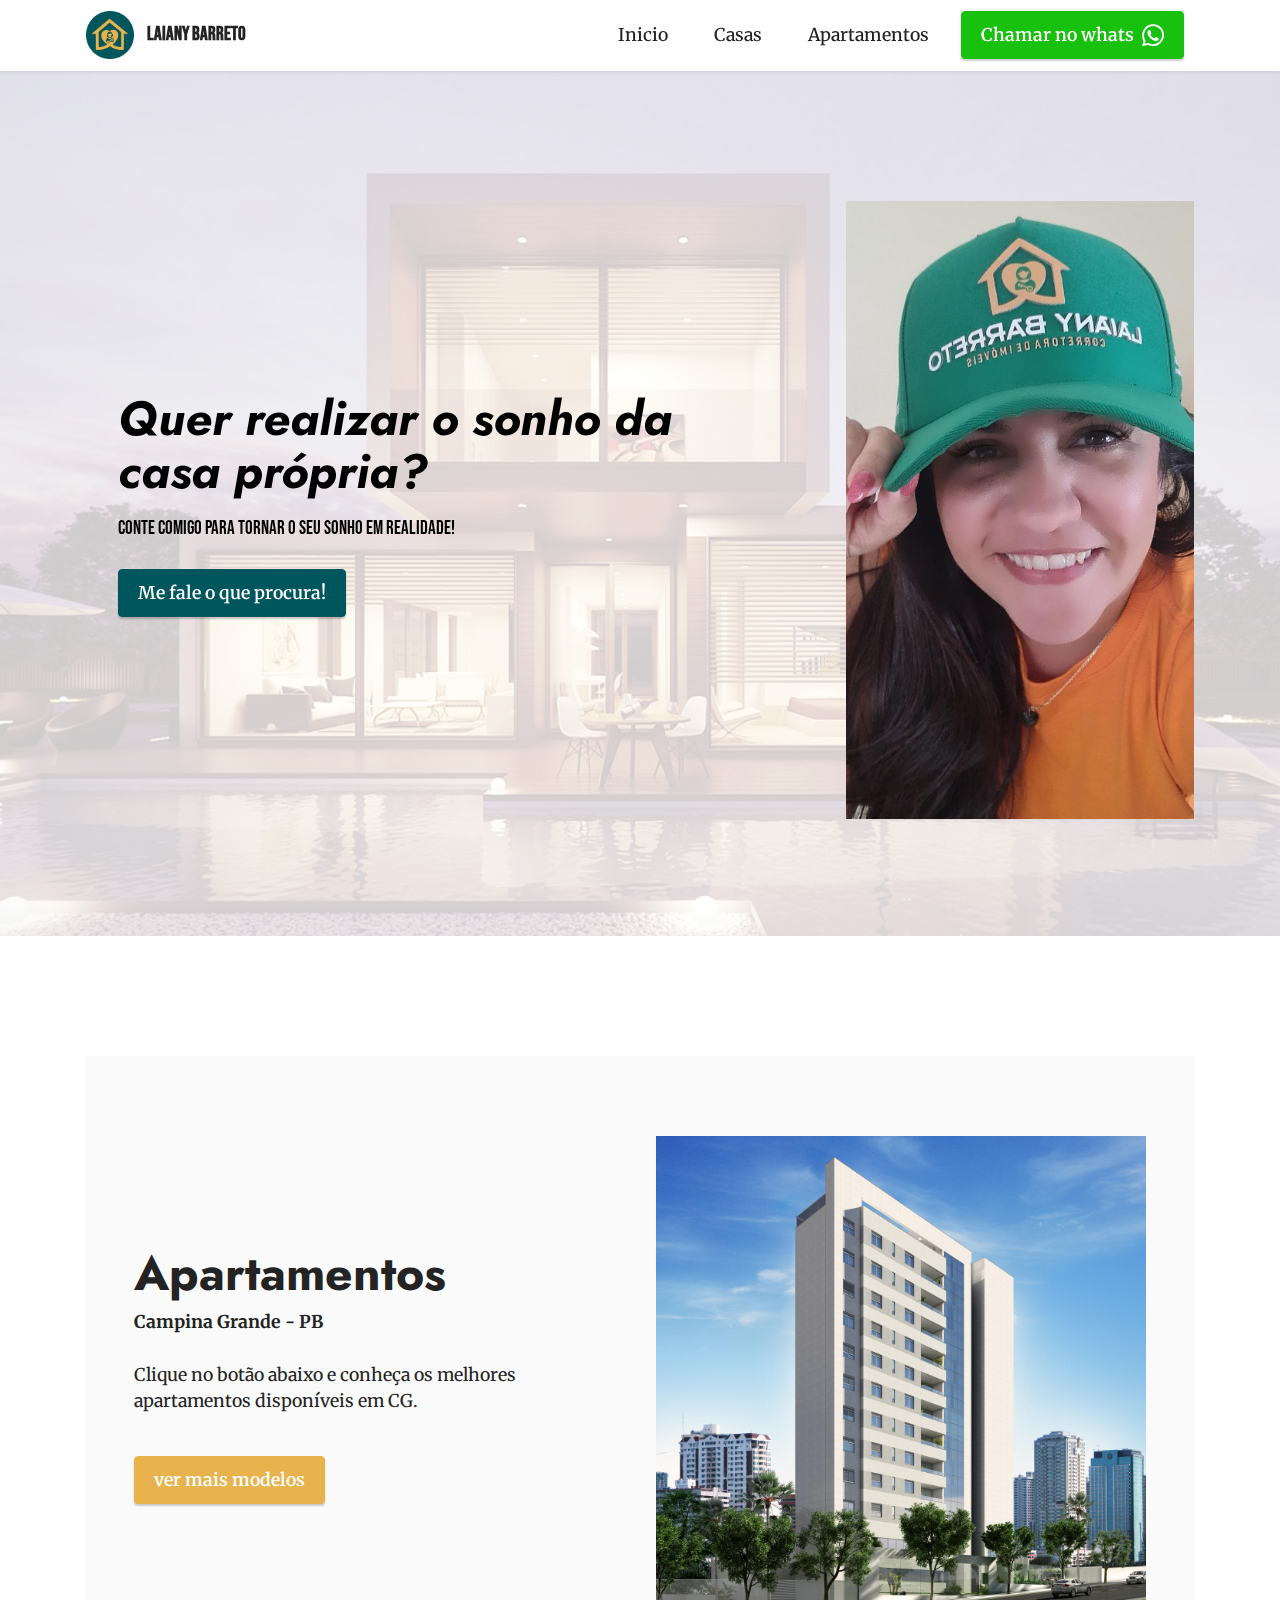
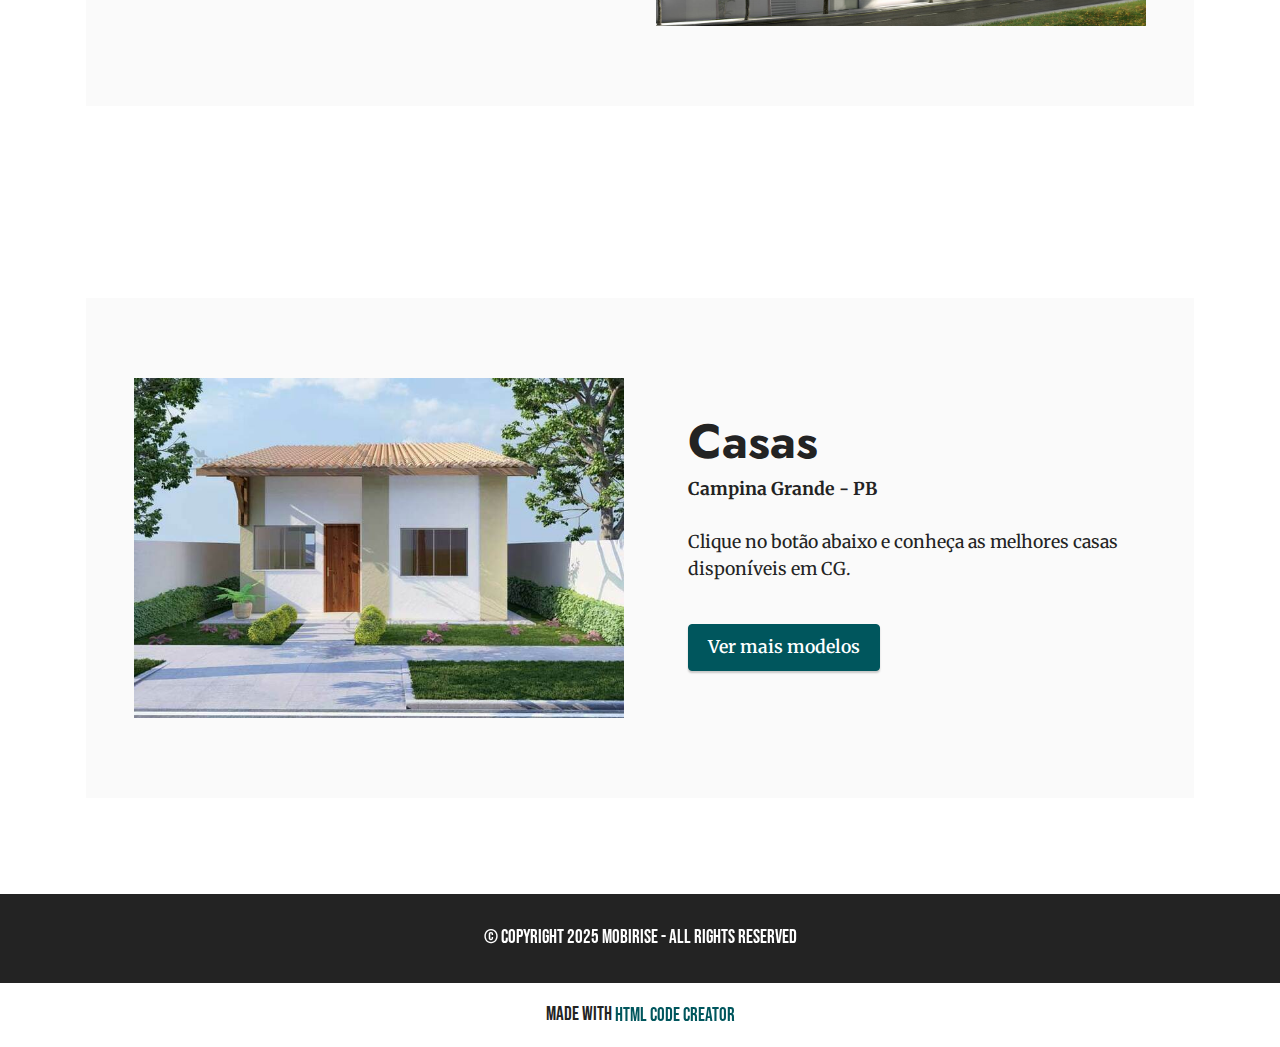
==== commit ee72a2b2: "Add files via upload" ====
--- a/index.html
+++ b/index.html
@@ -46,7 +46,7 @@
                         <img src="assets/images/design-sem-nome-1.png" alt="Mobirise Website Builder" style="height: 3rem;">
                     </a>
                 </span>
-                <span class="navbar-caption-wrap"><a class="navbar-caption text-black text-primary display-7" href="index.html">Laiane Barreto</a></span>
+                <span class="navbar-caption-wrap"><a class="navbar-caption text-black text-primary display-7" href="index.html">Laiany Barreto</a></span>
             </div>
             <button class="navbar-toggler" type="button" data-toggle="collapse" data-bs-toggle="collapse" data-target="#navbarSupportedContent" data-bs-target="#navbarSupportedContent" aria-controls="navbarNavAltMarkup" aria-expanded="false" aria-label="Toggle navigation">
                 <div class="hamburger">
@@ -164,7 +164,7 @@
             </div>
         </div>
     </div>
-</section><section class="display-7" style="padding: 0;align-items: center;justify-content: center;flex-wrap: wrap;    align-content: center;display: flex;position: relative;height: 4rem;"><a href="https://mobiri.se/2476986" style="flex: 1 1;height: 4rem;position: absolute;width: 100%;z-index: 1;"><img alt="" style="height: 4rem;" src="[data-uri]"></a><p style="margin: 0;text-align: center;" class="display-7">Made with &#8204;</p><a style="z-index:1" href="https://mobirise.com/drag-drop-website-builder.html">Drag and Drop Website Builder</a></section><script src="assets/bootstrap/js/bootstrap.bundle.min.js"></script>  <script src="assets/parallax/jarallax.js"></script>  <script src="assets/smoothscroll/smooth-scroll.js"></script>  <script src="assets/ytplayer/index.js"></script>  <script src="assets/dropdown/js/navbar-dropdown.js"></script>  <script src="assets/theme/js/script.js"></script>  
+</section><section class="display-7" style="padding: 0;align-items: center;justify-content: center;flex-wrap: wrap;    align-content: center;display: flex;position: relative;height: 4rem;"><a href="https://mobiri.se/2476986" style="flex: 1 1;height: 4rem;position: absolute;width: 100%;z-index: 1;"><img alt="" style="height: 4rem;" src="[data-uri]"></a><p style="margin: 0;text-align: center;" class="display-7">Made with  &#8204;</p><a style="z-index:1" href="https://mobirise.com/builder/html-code-generator.html">HTML Code Creator</a></section><script src="assets/bootstrap/js/bootstrap.bundle.min.js"></script>  <script src="assets/parallax/jarallax.js"></script>  <script src="assets/smoothscroll/smooth-scroll.js"></script>  <script src="assets/ytplayer/index.js"></script>  <script src="assets/dropdown/js/navbar-dropdown.js"></script>  <script src="assets/theme/js/script.js"></script>  
   
   
 </body>
--- a/assets/mobirise/css/mbr-additional.css
+++ b/assets/mobirise/css/mbr-additional.css
@@ -1194,382 +1194,6 @@
   background-color: #232323;
   overflow: hidden;
 }
-.cid-tuGmbA9v8y {
-  padding-top: 0rem;
-  padding-bottom: 0rem;
-  background-color: #ffffff;
-}
-.cid-tuGcmE931Z {
-  z-index: 1000;
-  width: 100%;
-  position: relative;
-  min-height: 60px;
-}
-.cid-tuGcmE931Z nav.navbar {
-  position: fixed;
-}
-.cid-tuGcmE931Z .dropdown-item:before {
-  font-family: Moririse2 !important;
-  content: "\e966";
-  display: inline-block;
-  width: 0;
-  position: absolute;
-  left: 1rem;
-  top: 0.5rem;
-  margin-right: 0.5rem;
-  line-height: 1;
-  font-size: inherit;
-  vertical-align: middle;
-  text-align: center;
-  overflow: hidden;
-  transform: scale(0, 1);
-  transition: all 0.25s ease-in-out;
-}
-.cid-tuGcmE931Z .dropdown-menu {
-  padding: 0;
-  border-radius: 4px;
-  box-shadow: 0 1px 3px 0 rgba(0, 0, 0, 0.1);
-}
-.cid-tuGcmE931Z .dropdown-item {
-  border-bottom: 1px solid #e6e6e6;
-}
-.cid-tuGcmE931Z .dropdown-item:hover,
-.cid-tuGcmE931Z .dropdown-item:focus {
-  background: #00565d !important;
-  color: white !important;
-}
-.cid-tuGcmE931Z .dropdown-item:hover span {
-  color: white;
-}
-.cid-tuGcmE931Z .dropdown-item:first-child {
-  border-top-left-radius: 4px;
-  border-top-right-radius: 4px;
-}
-.cid-tuGcmE931Z .dropdown-item:last-child {
-  border-bottom: none;
-  border-bottom-left-radius: 4px;
-  border-bottom-right-radius: 4px;
-}
-.cid-tuGcmE931Z .nav-dropdown .link {
-  padding: 0 0.3em !important;
-  margin: 0.667em 1em !important;
-}
-.cid-tuGcmE931Z .nav-dropdown .link.dropdown-toggle::after {
-  margin-left: 0.5rem;
-  margin-top: 0.2rem;
-}
-.cid-tuGcmE931Z .nav-link {
-  position: relative;
-}
-.cid-tuGcmE931Z .container {
-  display: flex;
-  margin: auto;
-}
-@media (min-width: 992px) {
-  .cid-tuGcmE931Z .container {
-    flex-wrap: nowrap;
-  }
-}
-.cid-tuGcmE931Z .iconfont-wrapper {
-  color: #000000 !important;
-  font-size: 1.5rem;
-  padding-right: 0.5rem;
-}
-.cid-tuGcmE931Z .dropdown-menu,
-.cid-tuGcmE931Z .navbar.opened {
-  background: #ffffff !important;
-}
-.cid-tuGcmE931Z .nav-item:focus,
-.cid-tuGcmE931Z .nav-link:focus {
-  outline: none;
-}
-.cid-tuGcmE931Z .dropdown .dropdown-menu .dropdown-item {
-  width: auto;
-  transition: all 0.25s ease-in-out;
-}
-.cid-tuGcmE931Z .dropdown .dropdown-menu .dropdown-item::after {
-  right: 0.5rem;
-}
-.cid-tuGcmE931Z .dropdown .dropdown-menu .dropdown-item .mbr-iconfont {
-  margin-right: 0.5rem;
-  vertical-align: sub;
-}
-.cid-tuGcmE931Z .dropdown .dropdown-menu .dropdown-item .mbr-iconfont:before {
-  display: inline-block;
-  transform: scale(1, 1);
-  transition: all 0.25s ease-in-out;
-}
-.cid-tuGcmE931Z .collapsed .dropdown-menu .dropdown-item:before {
-  display: none;
-}
-.cid-tuGcmE931Z .collapsed .dropdown .dropdown-menu .dropdown-item {
-  padding: 0.235em 1.5em 0.235em 1.5em !important;
-  transition: none;
-  margin: 0 !important;
-}
-.cid-tuGcmE931Z .navbar {
-  min-height: 70px;
-  transition: all 0.3s;
-  border-bottom: 1px solid transparent;
-  box-shadow: 0 1px 3px 0 rgba(0, 0, 0, 0.1);
-  background: #ffffff;
-}
-.cid-tuGcmE931Z .navbar.opened {
-  transition: all 0.3s;
-}
-.cid-tuGcmE931Z .navbar .dropdown-item {
-  padding: 0.5rem 1.8rem;
-}
-.cid-tuGcmE931Z .navbar .navbar-logo img {
-  width: auto;
-}
-.cid-tuGcmE931Z .navbar .navbar-collapse {
-  justify-content: flex-end;
-  z-index: 1;
-}
-.cid-tuGcmE931Z .navbar.collapsed {
-  justify-content: center;
-}
-.cid-tuGcmE931Z .navbar.collapsed .nav-item .nav-link::before {
-  display: none;
-}
-.cid-tuGcmE931Z .navbar.collapsed.opened .dropdown-menu {
-  top: 0;
-}
-@media (min-width: 992px) {
-  .cid-tuGcmE931Z .navbar.collapsed.opened:not(.navbar-short) .navbar-collapse {
-    max-height: calc(98.5vh - 3rem);
-  }
-}
-.cid-tuGcmE931Z .navbar.collapsed .dropdown-menu .dropdown-submenu {
-  left: 0 !important;
-}
-.cid-tuGcmE931Z .navbar.collapsed .dropdown-menu .dropdown-item:after {
-  right: auto;
-}
-.cid-tuGcmE931Z .navbar.collapsed .dropdown-menu .dropdown-toggle[data-toggle="dropdown-submenu"]:after {
-  margin-left: 0.5rem;
-  margin-top: 0.2rem;
-  border-top: 0.35em solid;
-  border-right: 0.35em solid transparent;
-  border-left: 0.35em solid transparent;
-  border-bottom: 0;
-  top: 41%;
-}
-.cid-tuGcmE931Z .navbar.collapsed ul.navbar-nav li {
-  margin: auto;
-}
-.cid-tuGcmE931Z .navbar.collapsed .dropdown-menu .dropdown-item {
-  padding: 0.25rem 1.5rem;
-  text-align: center;
-}
-.cid-tuGcmE931Z .navbar.collapsed .icons-menu {
-  padding-left: 0;
-  padding-right: 0;
-  padding-top: 0.5rem;
-  padding-bottom: 0.5rem;
-}
-@media (max-width: 991px) {
-  .cid-tuGcmE931Z .navbar .nav-item .nav-link::before {
-    display: none;
-  }
-  .cid-tuGcmE931Z .navbar.opened .dropdown-menu {
-    top: 0;
-  }
-  .cid-tuGcmE931Z .navbar .dropdown-menu .dropdown-submenu {
-    left: 0 !important;
-  }
-  .cid-tuGcmE931Z .navbar .dropdown-menu .dropdown-item:after {
-    right: auto;
-  }
-  .cid-tuGcmE931Z .navbar .dropdown-menu .dropdown-toggle[data-toggle="dropdown-submenu"]:after {
-    margin-left: 0.5rem;
-    margin-top: 0.2rem;
-    border-top: 0.35em solid;
-    border-right: 0.35em solid transparent;
-    border-left: 0.35em solid transparent;
-    border-bottom: 0;
-    top: 40%;
-  }
-  .cid-tuGcmE931Z .navbar .navbar-logo img {
-    height: 3rem !important;
-  }
-  .cid-tuGcmE931Z .navbar ul.navbar-nav li {
-    margin: auto;
-  }
-  .cid-tuGcmE931Z .navbar .dropdown-menu .dropdown-item {
-    padding: 0.25rem 1.5rem !important;
-    text-align: center;
-  }
-  .cid-tuGcmE931Z .navbar .navbar-brand {
-    flex-shrink: initial;
-    flex-basis: auto;
-    word-break: break-word;
-    padding-right: 2rem;
-  }
-  .cid-tuGcmE931Z .navbar .navbar-toggler {
-    flex-basis: auto;
-  }
-  .cid-tuGcmE931Z .navbar .icons-menu {
-    padding-left: 0;
-    padding-top: 0.5rem;
-    padding-bottom: 0.5rem;
-  }
-}
-@media (max-width: 991px) and (max-width: 767px) {
-  .cid-tuGcmE931Z .navbar .navbar-brand {
-    width: calc(100% - 31px);
-  }
-}
-.cid-tuGcmE931Z .navbar.navbar-short {
-  min-height: 60px;
-}
-.cid-tuGcmE931Z .navbar.navbar-short .navbar-logo img {
-  height: 2.5rem !important;
-}
-.cid-tuGcmE931Z .navbar.navbar-short .navbar-brand {
-  min-height: 60px;
-  padding: 0;
-}
-.cid-tuGcmE931Z .navbar-brand {
-  min-height: 70px;
-  flex-shrink: 0;
-  align-items: center;
-  margin-right: 0;
-  padding: 10px 0;
-  transition: all 0.3s;
-  word-break: break-word;
-  z-index: 1;
-}
-.cid-tuGcmE931Z .navbar-brand .navbar-caption {
-  line-height: inherit !important;
-}
-.cid-tuGcmE931Z .navbar-brand .navbar-logo a {
-  outline: none;
-}
-.cid-tuGcmE931Z .dropdown-item.active,
-.cid-tuGcmE931Z .dropdown-item:active {
-  background-color: transparent;
-}
-.cid-tuGcmE931Z .navbar-expand-lg .navbar-nav .nav-link {
-  padding: 0;
-}
-.cid-tuGcmE931Z .nav-dropdown .link.dropdown-toggle {
-  margin-right: 1.667em;
-}
-.cid-tuGcmE931Z .nav-dropdown .link.dropdown-toggle[aria-expanded="true"] {
-  margin-right: 0;
-  padding: 0.667em 1.667em;
-}
-.cid-tuGcmE931Z .navbar.navbar-expand-lg .dropdown .dropdown-menu {
-  background: #ffffff;
-}
-.cid-tuGcmE931Z .navbar.navbar-expand-lg .dropdown .dropdown-menu .dropdown-submenu {
-  margin: 0;
-  left: 100%;
-}
-.cid-tuGcmE931Z .navbar .dropdown.open > .dropdown-menu {
-  display: block;
-}
-.cid-tuGcmE931Z ul.navbar-nav {
-  flex-wrap: wrap;
-}
-.cid-tuGcmE931Z .navbar-buttons {
-  text-align: center;
-  min-width: 170px;
-}
-.cid-tuGcmE931Z button.navbar-toggler {
-  outline: none;
-  width: 31px;
-  height: 20px;
-  cursor: pointer;
-  transition: all 0.2s;
-  position: relative;
-  align-self: center;
-}
-.cid-tuGcmE931Z button.navbar-toggler .hamburger span {
-  position: absolute;
-  right: 0;
-  width: 30px;
-  height: 2px;
-  border-right: 5px;
-  background-color: #000000;
-}
-.cid-tuGcmE931Z button.navbar-toggler .hamburger span:nth-child(1) {
-  top: 0;
-  transition: all 0.2s;
-}
-.cid-tuGcmE931Z button.navbar-toggler .hamburger span:nth-child(2) {
-  top: 8px;
-  transition: all 0.15s;
-}
-.cid-tuGcmE931Z button.navbar-toggler .hamburger span:nth-child(3) {
-  top: 8px;
-  transition: all 0.15s;
-}
-.cid-tuGcmE931Z button.navbar-toggler .hamburger span:nth-child(4) {
-  top: 16px;
-  transition: all 0.2s;
-}
-.cid-tuGcmE931Z nav.opened .hamburger span:nth-child(1) {
-  top: 8px;
-  width: 0;
-  opacity: 0;
-  right: 50%;
-  transition: all 0.2s;
-}
-.cid-tuGcmE931Z nav.opened .hamburger span:nth-child(2) {
-  transform: rotate(45deg);
-  transition: all 0.25s;
-}
-.cid-tuGcmE931Z nav.opened .hamburger span:nth-child(3) {
-  transform: rotate(-45deg);
-  transition: all 0.25s;
-}
-.cid-tuGcmE931Z nav.opened .hamburger span:nth-child(4) {
-  top: 8px;
-  width: 0;
-  opacity: 0;
-  right: 50%;
-  transition: all 0.2s;
-}
-.cid-tuGcmE931Z .navbar-dropdown {
-  padding: 0 1rem;
-  position: fixed;
-}
-.cid-tuGcmE931Z a.nav-link {
-  display: flex;
-  align-items: center;
-  justify-content: center;
-}
-.cid-tuGcmE931Z .icons-menu {
-  flex-wrap: nowrap;
-  display: flex;
-  justify-content: center;
-  padding-left: 1rem;
-  padding-right: 1rem;
-  padding-top: 0.3rem;
-  text-align: center;
-}
-@media screen and (-ms-high-contrast: active), (-ms-high-contrast: none) {
-  .cid-tuGcmE931Z .navbar {
-    height: 70px;
-  }
-  .cid-tuGcmE931Z .navbar.opened {
-    height: auto;
-  }
-  .cid-tuGcmE931Z .nav-item .nav-link:hover::before {
-    width: 175%;
-    max-width: calc(100% + 2rem);
-    left: -1rem;
-  }
-}
-.cid-tuGjzvSgSG {
-  padding-top: 30px;
-  padding-bottom: 30px;
-  background-color: #232323;
-  overflow: hidden;
-}
 .cid-tuGapxn9Nw {
   z-index: 1000;
   width: 100%;
@@ -2349,3 +1973,521 @@
   background-color: #232323;
   overflow: hidden;
 }
+.cid-tvhaGDXo7Q {
+  padding-top: 2rem;
+  padding-bottom: 0rem;
+  background-color: #ffffff;
+}
+.cid-tvhaGDXo7Q .mbr-fallback-image.disabled {
+  display: none;
+}
+.cid-tvhaGDXo7Q .mbr-fallback-image {
+  display: block;
+  background-size: cover;
+  background-position: center center;
+  width: 100%;
+  height: 100%;
+  position: absolute;
+  top: 0;
+}
+.cid-tv6i1WNKxa {
+  padding-top: 0rem;
+  padding-bottom: 5rem;
+  background-color: #ffffff;
+}
+@media (min-width: 992px) {
+  .cid-tv6i1WNKxa .carousel {
+    min-height: 700px;
+  }
+  .cid-tv6i1WNKxa .carousel img {
+    max-height: 700px;
+    object-fit: contain;
+  }
+}
+@media (max-width: 991px) and (min-width: 768px) {
+  .cid-tv6i1WNKxa .carousel {
+    min-height: 455px;
+  }
+  .cid-tv6i1WNKxa .carousel img {
+    max-height: 455px;
+    object-fit: contain;
+  }
+}
+@media (max-width: 767px) {
+  .cid-tv6i1WNKxa .carousel {
+    min-height: 385px;
+  }
+  .cid-tv6i1WNKxa .carousel img {
+    max-height: 385px;
+    object-fit: contain;
+  }
+  .cid-tv6i1WNKxa .container .carousel-control {
+    margin-bottom: 0;
+  }
+  .cid-tv6i1WNKxa .content-slider-wrap {
+    width: 100% !important;
+  }
+}
+.cid-tv6i1WNKxa .carousel,
+.cid-tv6i1WNKxa .carousel-inner {
+  display: flex;
+  align-items: center;
+}
+.cid-tv6i1WNKxa .item-wrapper {
+  width: 100%;
+}
+.cid-tv6i1WNKxa .carousel-caption {
+  bottom: 40px;
+}
+.cid-tv6i1WNKxa .carousel-control:hover {
+  background: #1b1b1b;
+  color: #fff;
+  opacity: 1;
+}
+.cid-tv6i1WNKxa .mobi-mbri-arrow-next {
+  margin-left: 5px;
+}
+.cid-tv6i1WNKxa .mobi-mbri-arrow-prev {
+  margin-right: 5px;
+}
+.cid-tv6i1WNKxa .container .carousel-indicators {
+  margin-bottom: 3px;
+}
+.cid-tv6i1WNKxa .carousel-control {
+  top: 50%;
+  width: 60px;
+  height: 60px;
+  margin-top: -1.5rem;
+  font-size: 22px;
+  background-color: rgba(0, 0, 0, 0.5);
+  border: 2px solid #fff;
+  border-radius: 50%;
+  transition: all 0.3s;
+}
+.cid-tv6i1WNKxa .carousel-control.carousel-control-prev {
+  left: 0;
+  margin-left: 2.5rem;
+}
+.cid-tv6i1WNKxa .carousel-control.carousel-control-next {
+  right: 0;
+  margin-right: 2.5rem;
+}
+@media (max-width: 767px) {
+  .cid-tv6i1WNKxa .carousel-control {
+    top: auto;
+    bottom: 1rem;
+  }
+}
+.cid-tv6i1WNKxa .carousel-indicators {
+  position: absolute;
+  bottom: 0;
+  margin-bottom: 1.5rem !important;
+}
+.cid-tv6i1WNKxa .carousel-indicators li {
+  max-width: 15px;
+  height: 15px;
+  width: 15px;
+  max-height: 15px;
+  margin: 3px;
+  background-color: rgba(0, 0, 0, 0.5);
+  border: 2px solid #fff;
+  border-radius: 50%;
+  opacity: 0.5;
+  transition: all 0.3s;
+}
+.cid-tv6i1WNKxa .carousel-indicators li.active,
+.cid-tv6i1WNKxa .carousel-indicators li:hover {
+  opacity: 0.9;
+}
+.cid-tv6i1WNKxa .carousel-indicators li::after,
+.cid-tv6i1WNKxa .carousel-indicators li::before {
+  content: none;
+}
+.cid-tv6i1WNKxa .carousel-indicators.ie-fix {
+  left: 50%;
+  display: block;
+  width: 60%;
+  margin-left: -30%;
+  text-align: center;
+}
+@media (max-width: 768px) {
+  .cid-tv6i1WNKxa .carousel-indicators {
+    display: none !important;
+  }
+}
+.cid-tvhbeZJEhY {
+  padding-top: 0rem;
+  padding-bottom: 0rem;
+  background-color: #ffffff;
+}
+.cid-tv6dz7JYOD {
+  z-index: 1000;
+  width: 100%;
+  position: relative;
+  min-height: 60px;
+}
+.cid-tv6dz7JYOD nav.navbar {
+  position: fixed;
+}
+.cid-tv6dz7JYOD .dropdown-item:before {
+  font-family: Moririse2 !important;
+  content: "\e966";
+  display: inline-block;
+  width: 0;
+  position: absolute;
+  left: 1rem;
+  top: 0.5rem;
+  margin-right: 0.5rem;
+  line-height: 1;
+  font-size: inherit;
+  vertical-align: middle;
+  text-align: center;
+  overflow: hidden;
+  transform: scale(0, 1);
+  transition: all 0.25s ease-in-out;
+}
+.cid-tv6dz7JYOD .dropdown-menu {
+  padding: 0;
+  border-radius: 4px;
+  box-shadow: 0 1px 3px 0 rgba(0, 0, 0, 0.1);
+}
+.cid-tv6dz7JYOD .dropdown-item {
+  border-bottom: 1px solid #e6e6e6;
+}
+.cid-tv6dz7JYOD .dropdown-item:hover,
+.cid-tv6dz7JYOD .dropdown-item:focus {
+  background: #00565d !important;
+  color: white !important;
+}
+.cid-tv6dz7JYOD .dropdown-item:hover span {
+  color: white;
+}
+.cid-tv6dz7JYOD .dropdown-item:first-child {
+  border-top-left-radius: 4px;
+  border-top-right-radius: 4px;
+}
+.cid-tv6dz7JYOD .dropdown-item:last-child {
+  border-bottom: none;
+  border-bottom-left-radius: 4px;
+  border-bottom-right-radius: 4px;
+}
+.cid-tv6dz7JYOD .nav-dropdown .link {
+  padding: 0 0.3em !important;
+  margin: 0.667em 1em !important;
+}
+.cid-tv6dz7JYOD .nav-dropdown .link.dropdown-toggle::after {
+  margin-left: 0.5rem;
+  margin-top: 0.2rem;
+}
+.cid-tv6dz7JYOD .nav-link {
+  position: relative;
+}
+.cid-tv6dz7JYOD .container {
+  display: flex;
+  margin: auto;
+}
+@media (min-width: 992px) {
+  .cid-tv6dz7JYOD .container {
+    flex-wrap: nowrap;
+  }
+}
+.cid-tv6dz7JYOD .iconfont-wrapper {
+  color: #000000 !important;
+  font-size: 1.5rem;
+  padding-right: 0.5rem;
+}
+.cid-tv6dz7JYOD .dropdown-menu,
+.cid-tv6dz7JYOD .navbar.opened {
+  background: #ffffff !important;
+}
+.cid-tv6dz7JYOD .nav-item:focus,
+.cid-tv6dz7JYOD .nav-link:focus {
+  outline: none;
+}
+.cid-tv6dz7JYOD .dropdown .dropdown-menu .dropdown-item {
+  width: auto;
+  transition: all 0.25s ease-in-out;
+}
+.cid-tv6dz7JYOD .dropdown .dropdown-menu .dropdown-item::after {
+  right: 0.5rem;
+}
+.cid-tv6dz7JYOD .dropdown .dropdown-menu .dropdown-item .mbr-iconfont {
+  margin-right: 0.5rem;
+  vertical-align: sub;
+}
+.cid-tv6dz7JYOD .dropdown .dropdown-menu .dropdown-item .mbr-iconfont:before {
+  display: inline-block;
+  transform: scale(1, 1);
+  transition: all 0.25s ease-in-out;
+}
+.cid-tv6dz7JYOD .collapsed .dropdown-menu .dropdown-item:before {
+  display: none;
+}
+.cid-tv6dz7JYOD .collapsed .dropdown .dropdown-menu .dropdown-item {
+  padding: 0.235em 1.5em 0.235em 1.5em !important;
+  transition: none;
+  margin: 0 !important;
+}
+.cid-tv6dz7JYOD .navbar {
+  min-height: 70px;
+  transition: all 0.3s;
+  border-bottom: 1px solid transparent;
+  box-shadow: 0 1px 3px 0 rgba(0, 0, 0, 0.1);
+  background: #ffffff;
+}
+.cid-tv6dz7JYOD .navbar.opened {
+  transition: all 0.3s;
+}
+.cid-tv6dz7JYOD .navbar .dropdown-item {
+  padding: 0.5rem 1.8rem;
+}
+.cid-tv6dz7JYOD .navbar .navbar-logo img {
+  width: auto;
+}
+.cid-tv6dz7JYOD .navbar .navbar-collapse {
+  justify-content: flex-end;
+  z-index: 1;
+}
+.cid-tv6dz7JYOD .navbar.collapsed {
+  justify-content: center;
+}
+.cid-tv6dz7JYOD .navbar.collapsed .nav-item .nav-link::before {
+  display: none;
+}
+.cid-tv6dz7JYOD .navbar.collapsed.opened .dropdown-menu {
+  top: 0;
+}
+@media (min-width: 992px) {
+  .cid-tv6dz7JYOD .navbar.collapsed.opened:not(.navbar-short) .navbar-collapse {
+    max-height: calc(98.5vh - 3rem);
+  }
+}
+.cid-tv6dz7JYOD .navbar.collapsed .dropdown-menu .dropdown-submenu {
+  left: 0 !important;
+}
+.cid-tv6dz7JYOD .navbar.collapsed .dropdown-menu .dropdown-item:after {
+  right: auto;
+}
+.cid-tv6dz7JYOD .navbar.collapsed .dropdown-menu .dropdown-toggle[data-toggle="dropdown-submenu"]:after {
+  margin-left: 0.5rem;
+  margin-top: 0.2rem;
+  border-top: 0.35em solid;
+  border-right: 0.35em solid transparent;
+  border-left: 0.35em solid transparent;
+  border-bottom: 0;
+  top: 41%;
+}
+.cid-tv6dz7JYOD .navbar.collapsed ul.navbar-nav li {
+  margin: auto;
+}
+.cid-tv6dz7JYOD .navbar.collapsed .dropdown-menu .dropdown-item {
+  padding: 0.25rem 1.5rem;
+  text-align: center;
+}
+.cid-tv6dz7JYOD .navbar.collapsed .icons-menu {
+  padding-left: 0;
+  padding-right: 0;
+  padding-top: 0.5rem;
+  padding-bottom: 0.5rem;
+}
+@media (max-width: 991px) {
+  .cid-tv6dz7JYOD .navbar .nav-item .nav-link::before {
+    display: none;
+  }
+  .cid-tv6dz7JYOD .navbar.opened .dropdown-menu {
+    top: 0;
+  }
+  .cid-tv6dz7JYOD .navbar .dropdown-menu .dropdown-submenu {
+    left: 0 !important;
+  }
+  .cid-tv6dz7JYOD .navbar .dropdown-menu .dropdown-item:after {
+    right: auto;
+  }
+  .cid-tv6dz7JYOD .navbar .dropdown-menu .dropdown-toggle[data-toggle="dropdown-submenu"]:after {
+    margin-left: 0.5rem;
+    margin-top: 0.2rem;
+    border-top: 0.35em solid;
+    border-right: 0.35em solid transparent;
+    border-left: 0.35em solid transparent;
+    border-bottom: 0;
+    top: 40%;
+  }
+  .cid-tv6dz7JYOD .navbar .navbar-logo img {
+    height: 3rem !important;
+  }
+  .cid-tv6dz7JYOD .navbar ul.navbar-nav li {
+    margin: auto;
+  }
+  .cid-tv6dz7JYOD .navbar .dropdown-menu .dropdown-item {
+    padding: 0.25rem 1.5rem !important;
+    text-align: center;
+  }
+  .cid-tv6dz7JYOD .navbar .navbar-brand {
+    flex-shrink: initial;
+    flex-basis: auto;
+    word-break: break-word;
+    padding-right: 2rem;
+  }
+  .cid-tv6dz7JYOD .navbar .navbar-toggler {
+    flex-basis: auto;
+  }
+  .cid-tv6dz7JYOD .navbar .icons-menu {
+    padding-left: 0;
+    padding-top: 0.5rem;
+    padding-bottom: 0.5rem;
+  }
+}
+@media (max-width: 991px) and (max-width: 767px) {
+  .cid-tv6dz7JYOD .navbar .navbar-brand {
+    width: calc(100% - 31px);
+  }
+}
+.cid-tv6dz7JYOD .navbar.navbar-short {
+  min-height: 60px;
+}
+.cid-tv6dz7JYOD .navbar.navbar-short .navbar-logo img {
+  height: 2.5rem !important;
+}
+.cid-tv6dz7JYOD .navbar.navbar-short .navbar-brand {
+  min-height: 60px;
+  padding: 0;
+}
+.cid-tv6dz7JYOD .navbar-brand {
+  min-height: 70px;
+  flex-shrink: 0;
+  align-items: center;
+  margin-right: 0;
+  padding: 10px 0;
+  transition: all 0.3s;
+  word-break: break-word;
+  z-index: 1;
+}
+.cid-tv6dz7JYOD .navbar-brand .navbar-caption {
+  line-height: inherit !important;
+}
+.cid-tv6dz7JYOD .navbar-brand .navbar-logo a {
+  outline: none;
+}
+.cid-tv6dz7JYOD .dropdown-item.active,
+.cid-tv6dz7JYOD .dropdown-item:active {
+  background-color: transparent;
+}
+.cid-tv6dz7JYOD .navbar-expand-lg .navbar-nav .nav-link {
+  padding: 0;
+}
+.cid-tv6dz7JYOD .nav-dropdown .link.dropdown-toggle {
+  margin-right: 1.667em;
+}
+.cid-tv6dz7JYOD .nav-dropdown .link.dropdown-toggle[aria-expanded="true"] {
+  margin-right: 0;
+  padding: 0.667em 1.667em;
+}
+.cid-tv6dz7JYOD .navbar.navbar-expand-lg .dropdown .dropdown-menu {
+  background: #ffffff;
+}
+.cid-tv6dz7JYOD .navbar.navbar-expand-lg .dropdown .dropdown-menu .dropdown-submenu {
+  margin: 0;
+  left: 100%;
+}
+.cid-tv6dz7JYOD .navbar .dropdown.open > .dropdown-menu {
+  display: block;
+}
+.cid-tv6dz7JYOD ul.navbar-nav {
+  flex-wrap: wrap;
+}
+.cid-tv6dz7JYOD .navbar-buttons {
+  text-align: center;
+  min-width: 170px;
+}
+.cid-tv6dz7JYOD button.navbar-toggler {
+  outline: none;
+  width: 31px;
+  height: 20px;
+  cursor: pointer;
+  transition: all 0.2s;
+  position: relative;
+  align-self: center;
+}
+.cid-tv6dz7JYOD button.navbar-toggler .hamburger span {
+  position: absolute;
+  right: 0;
+  width: 30px;
+  height: 2px;
+  border-right: 5px;
+  background-color: #000000;
+}
+.cid-tv6dz7JYOD button.navbar-toggler .hamburger span:nth-child(1) {
+  top: 0;
+  transition: all 0.2s;
+}
+.cid-tv6dz7JYOD button.navbar-toggler .hamburger span:nth-child(2) {
+  top: 8px;
+  transition: all 0.15s;
+}
+.cid-tv6dz7JYOD button.navbar-toggler .hamburger span:nth-child(3) {
+  top: 8px;
+  transition: all 0.15s;
+}
+.cid-tv6dz7JYOD button.navbar-toggler .hamburger span:nth-child(4) {
+  top: 16px;
+  transition: all 0.2s;
+}
+.cid-tv6dz7JYOD nav.opened .hamburger span:nth-child(1) {
+  top: 8px;
+  width: 0;
+  opacity: 0;
+  right: 50%;
+  transition: all 0.2s;
+}
+.cid-tv6dz7JYOD nav.opened .hamburger span:nth-child(2) {
+  transform: rotate(45deg);
+  transition: all 0.25s;
+}
+.cid-tv6dz7JYOD nav.opened .hamburger span:nth-child(3) {
+  transform: rotate(-45deg);
+  transition: all 0.25s;
+}
+.cid-tv6dz7JYOD nav.opened .hamburger span:nth-child(4) {
+  top: 8px;
+  width: 0;
+  opacity: 0;
+  right: 50%;
+  transition: all 0.2s;
+}
+.cid-tv6dz7JYOD .navbar-dropdown {
+  padding: 0 1rem;
+  position: fixed;
+}
+.cid-tv6dz7JYOD a.nav-link {
+  display: flex;
+  align-items: center;
+  justify-content: center;
+}
+.cid-tv6dz7JYOD .icons-menu {
+  flex-wrap: nowrap;
+  display: flex;
+  justify-content: center;
+  padding-left: 1rem;
+  padding-right: 1rem;
+  padding-top: 0.3rem;
+  text-align: center;
+}
+@media screen and (-ms-high-contrast: active), (-ms-high-contrast: none) {
+  .cid-tv6dz7JYOD .navbar {
+    height: 70px;
+  }
+  .cid-tv6dz7JYOD .navbar.opened {
+    height: auto;
+  }
+  .cid-tv6dz7JYOD .nav-item .nav-link:hover::before {
+    width: 175%;
+    max-width: calc(100% + 2rem);
+    left: -1rem;
+  }
+}
+.cid-tv6dz8BVFd {
+  padding-top: 30px;
+  padding-bottom: 30px;
+  background-color: #232323;
+  overflow: hidden;
+}
--- a/assets/mobirise/css/mbr-additional.css
+++ b/assets/mobirise/css/mbr-additional.css
@@ -1194,382 +1194,6 @@
   background-color: #232323;
   overflow: hidden;
 }
-.cid-tuGmbA9v8y {
-  padding-top: 0rem;
-  padding-bottom: 0rem;
-  background-color: #ffffff;
-}
-.cid-tuGcmE931Z {
-  z-index: 1000;
-  width: 100%;
-  position: relative;
-  min-height: 60px;
-}
-.cid-tuGcmE931Z nav.navbar {
-  position: fixed;
-}
-.cid-tuGcmE931Z .dropdown-item:before {
-  font-family: Moririse2 !important;
-  content: "\e966";
-  display: inline-block;
-  width: 0;
-  position: absolute;
-  left: 1rem;
-  top: 0.5rem;
-  margin-right: 0.5rem;
-  line-height: 1;
-  font-size: inherit;
-  vertical-align: middle;
-  text-align: center;
-  overflow: hidden;
-  transform: scale(0, 1);
-  transition: all 0.25s ease-in-out;
-}
-.cid-tuGcmE931Z .dropdown-menu {
-  padding: 0;
-  border-radius: 4px;
-  box-shadow: 0 1px 3px 0 rgba(0, 0, 0, 0.1);
-}
-.cid-tuGcmE931Z .dropdown-item {
-  border-bottom: 1px solid #e6e6e6;
-}
-.cid-tuGcmE931Z .dropdown-item:hover,
-.cid-tuGcmE931Z .dropdown-item:focus {
-  background: #00565d !important;
-  color: white !important;
-}
-.cid-tuGcmE931Z .dropdown-item:hover span {
-  color: white;
-}
-.cid-tuGcmE931Z .dropdown-item:first-child {
-  border-top-left-radius: 4px;
-  border-top-right-radius: 4px;
-}
-.cid-tuGcmE931Z .dropdown-item:last-child {
-  border-bottom: none;
-  border-bottom-left-radius: 4px;
-  border-bottom-right-radius: 4px;
-}
-.cid-tuGcmE931Z .nav-dropdown .link {
-  padding: 0 0.3em !important;
-  margin: 0.667em 1em !important;
-}
-.cid-tuGcmE931Z .nav-dropdown .link.dropdown-toggle::after {
-  margin-left: 0.5rem;
-  margin-top: 0.2rem;
-}
-.cid-tuGcmE931Z .nav-link {
-  position: relative;
-}
-.cid-tuGcmE931Z .container {
-  display: flex;
-  margin: auto;
-}
-@media (min-width: 992px) {
-  .cid-tuGcmE931Z .container {
-    flex-wrap: nowrap;
-  }
-}
-.cid-tuGcmE931Z .iconfont-wrapper {
-  color: #000000 !important;
-  font-size: 1.5rem;
-  padding-right: 0.5rem;
-}
-.cid-tuGcmE931Z .dropdown-menu,
-.cid-tuGcmE931Z .navbar.opened {
-  background: #ffffff !important;
-}
-.cid-tuGcmE931Z .nav-item:focus,
-.cid-tuGcmE931Z .nav-link:focus {
-  outline: none;
-}
-.cid-tuGcmE931Z .dropdown .dropdown-menu .dropdown-item {
-  width: auto;
-  transition: all 0.25s ease-in-out;
-}
-.cid-tuGcmE931Z .dropdown .dropdown-menu .dropdown-item::after {
-  right: 0.5rem;
-}
-.cid-tuGcmE931Z .dropdown .dropdown-menu .dropdown-item .mbr-iconfont {
-  margin-right: 0.5rem;
-  vertical-align: sub;
-}
-.cid-tuGcmE931Z .dropdown .dropdown-menu .dropdown-item .mbr-iconfont:before {
-  display: inline-block;
-  transform: scale(1, 1);
-  transition: all 0.25s ease-in-out;
-}
-.cid-tuGcmE931Z .collapsed .dropdown-menu .dropdown-item:before {
-  display: none;
-}
-.cid-tuGcmE931Z .collapsed .dropdown .dropdown-menu .dropdown-item {
-  padding: 0.235em 1.5em 0.235em 1.5em !important;
-  transition: none;
-  margin: 0 !important;
-}
-.cid-tuGcmE931Z .navbar {
-  min-height: 70px;
-  transition: all 0.3s;
-  border-bottom: 1px solid transparent;
-  box-shadow: 0 1px 3px 0 rgba(0, 0, 0, 0.1);
-  background: #ffffff;
-}
-.cid-tuGcmE931Z .navbar.opened {
-  transition: all 0.3s;
-}
-.cid-tuGcmE931Z .navbar .dropdown-item {
-  padding: 0.5rem 1.8rem;
-}
-.cid-tuGcmE931Z .navbar .navbar-logo img {
-  width: auto;
-}
-.cid-tuGcmE931Z .navbar .navbar-collapse {
-  justify-content: flex-end;
-  z-index: 1;
-}
-.cid-tuGcmE931Z .navbar.collapsed {
-  justify-content: center;
-}
-.cid-tuGcmE931Z .navbar.collapsed .nav-item .nav-link::before {
-  display: none;
-}
-.cid-tuGcmE931Z .navbar.collapsed.opened .dropdown-menu {
-  top: 0;
-}
-@media (min-width: 992px) {
-  .cid-tuGcmE931Z .navbar.collapsed.opened:not(.navbar-short) .navbar-collapse {
-    max-height: calc(98.5vh - 3rem);
-  }
-}
-.cid-tuGcmE931Z .navbar.collapsed .dropdown-menu .dropdown-submenu {
-  left: 0 !important;
-}
-.cid-tuGcmE931Z .navbar.collapsed .dropdown-menu .dropdown-item:after {
-  right: auto;
-}
-.cid-tuGcmE931Z .navbar.collapsed .dropdown-menu .dropdown-toggle[data-toggle="dropdown-submenu"]:after {
-  margin-left: 0.5rem;
-  margin-top: 0.2rem;
-  border-top: 0.35em solid;
-  border-right: 0.35em solid transparent;
-  border-left: 0.35em solid transparent;
-  border-bottom: 0;
-  top: 41%;
-}
-.cid-tuGcmE931Z .navbar.collapsed ul.navbar-nav li {
-  margin: auto;
-}
-.cid-tuGcmE931Z .navbar.collapsed .dropdown-menu .dropdown-item {
-  padding: 0.25rem 1.5rem;
-  text-align: center;
-}
-.cid-tuGcmE931Z .navbar.collapsed .icons-menu {
-  padding-left: 0;
-  padding-right: 0;
-  padding-top: 0.5rem;
-  padding-bottom: 0.5rem;
-}
-@media (max-width: 991px) {
-  .cid-tuGcmE931Z .navbar .nav-item .nav-link::before {
-    display: none;
-  }
-  .cid-tuGcmE931Z .navbar.opened .dropdown-menu {
-    top: 0;
-  }
-  .cid-tuGcmE931Z .navbar .dropdown-menu .dropdown-submenu {
-    left: 0 !important;
-  }
-  .cid-tuGcmE931Z .navbar .dropdown-menu .dropdown-item:after {
-    right: auto;
-  }
-  .cid-tuGcmE931Z .navbar .dropdown-menu .dropdown-toggle[data-toggle="dropdown-submenu"]:after {
-    margin-left: 0.5rem;
-    margin-top: 0.2rem;
-    border-top: 0.35em solid;
-    border-right: 0.35em solid transparent;
-    border-left: 0.35em solid transparent;
-    border-bottom: 0;
-    top: 40%;
-  }
-  .cid-tuGcmE931Z .navbar .navbar-logo img {
-    height: 3rem !important;
-  }
-  .cid-tuGcmE931Z .navbar ul.navbar-nav li {
-    margin: auto;
-  }
-  .cid-tuGcmE931Z .navbar .dropdown-menu .dropdown-item {
-    padding: 0.25rem 1.5rem !important;
-    text-align: center;
-  }
-  .cid-tuGcmE931Z .navbar .navbar-brand {
-    flex-shrink: initial;
-    flex-basis: auto;
-    word-break: break-word;
-    padding-right: 2rem;
-  }
-  .cid-tuGcmE931Z .navbar .navbar-toggler {
-    flex-basis: auto;
-  }
-  .cid-tuGcmE931Z .navbar .icons-menu {
-    padding-left: 0;
-    padding-top: 0.5rem;
-    padding-bottom: 0.5rem;
-  }
-}
-@media (max-width: 991px) and (max-width: 767px) {
-  .cid-tuGcmE931Z .navbar .navbar-brand {
-    width: calc(100% - 31px);
-  }
-}
-.cid-tuGcmE931Z .navbar.navbar-short {
-  min-height: 60px;
-}
-.cid-tuGcmE931Z .navbar.navbar-short .navbar-logo img {
-  height: 2.5rem !important;
-}
-.cid-tuGcmE931Z .navbar.navbar-short .navbar-brand {
-  min-height: 60px;
-  padding: 0;
-}
-.cid-tuGcmE931Z .navbar-brand {
-  min-height: 70px;
-  flex-shrink: 0;
-  align-items: center;
-  margin-right: 0;
-  padding: 10px 0;
-  transition: all 0.3s;
-  word-break: break-word;
-  z-index: 1;
-}
-.cid-tuGcmE931Z .navbar-brand .navbar-caption {
-  line-height: inherit !important;
-}
-.cid-tuGcmE931Z .navbar-brand .navbar-logo a {
-  outline: none;
-}
-.cid-tuGcmE931Z .dropdown-item.active,
-.cid-tuGcmE931Z .dropdown-item:active {
-  background-color: transparent;
-}
-.cid-tuGcmE931Z .navbar-expand-lg .navbar-nav .nav-link {
-  padding: 0;
-}
-.cid-tuGcmE931Z .nav-dropdown .link.dropdown-toggle {
-  margin-right: 1.667em;
-}
-.cid-tuGcmE931Z .nav-dropdown .link.dropdown-toggle[aria-expanded="true"] {
-  margin-right: 0;
-  padding: 0.667em 1.667em;
-}
-.cid-tuGcmE931Z .navbar.navbar-expand-lg .dropdown .dropdown-menu {
-  background: #ffffff;
-}
-.cid-tuGcmE931Z .navbar.navbar-expand-lg .dropdown .dropdown-menu .dropdown-submenu {
-  margin: 0;
-  left: 100%;
-}
-.cid-tuGcmE931Z .navbar .dropdown.open > .dropdown-menu {
-  display: block;
-}
-.cid-tuGcmE931Z ul.navbar-nav {
-  flex-wrap: wrap;
-}
-.cid-tuGcmE931Z .navbar-buttons {
-  text-align: center;
-  min-width: 170px;
-}
-.cid-tuGcmE931Z button.navbar-toggler {
-  outline: none;
-  width: 31px;
-  height: 20px;
-  cursor: pointer;
-  transition: all 0.2s;
-  position: relative;
-  align-self: center;
-}
-.cid-tuGcmE931Z button.navbar-toggler .hamburger span {
-  position: absolute;
-  right: 0;
-  width: 30px;
-  height: 2px;
-  border-right: 5px;
-  background-color: #000000;
-}
-.cid-tuGcmE931Z button.navbar-toggler .hamburger span:nth-child(1) {
-  top: 0;
-  transition: all 0.2s;
-}
-.cid-tuGcmE931Z button.navbar-toggler .hamburger span:nth-child(2) {
-  top: 8px;
-  transition: all 0.15s;
-}
-.cid-tuGcmE931Z button.navbar-toggler .hamburger span:nth-child(3) {
-  top: 8px;
-  transition: all 0.15s;
-}
-.cid-tuGcmE931Z button.navbar-toggler .hamburger span:nth-child(4) {
-  top: 16px;
-  transition: all 0.2s;
-}
-.cid-tuGcmE931Z nav.opened .hamburger span:nth-child(1) {
-  top: 8px;
-  width: 0;
-  opacity: 0;
-  right: 50%;
-  transition: all 0.2s;
-}
-.cid-tuGcmE931Z nav.opened .hamburger span:nth-child(2) {
-  transform: rotate(45deg);
-  transition: all 0.25s;
-}
-.cid-tuGcmE931Z nav.opened .hamburger span:nth-child(3) {
-  transform: rotate(-45deg);
-  transition: all 0.25s;
-}
-.cid-tuGcmE931Z nav.opened .hamburger span:nth-child(4) {
-  top: 8px;
-  width: 0;
-  opacity: 0;
-  right: 50%;
-  transition: all 0.2s;
-}
-.cid-tuGcmE931Z .navbar-dropdown {
-  padding: 0 1rem;
-  position: fixed;
-}
-.cid-tuGcmE931Z a.nav-link {
-  display: flex;
-  align-items: center;
-  justify-content: center;
-}
-.cid-tuGcmE931Z .icons-menu {
-  flex-wrap: nowrap;
-  display: flex;
-  justify-content: center;
-  padding-left: 1rem;
-  padding-right: 1rem;
-  padding-top: 0.3rem;
-  text-align: center;
-}
-@media screen and (-ms-high-contrast: active), (-ms-high-contrast: none) {
-  .cid-tuGcmE931Z .navbar {
-    height: 70px;
-  }
-  .cid-tuGcmE931Z .navbar.opened {
-    height: auto;
-  }
-  .cid-tuGcmE931Z .nav-item .nav-link:hover::before {
-    width: 175%;
-    max-width: calc(100% + 2rem);
-    left: -1rem;
-  }
-}
-.cid-tuGjzvSgSG {
-  padding-top: 30px;
-  padding-bottom: 30px;
-  background-color: #232323;
-  overflow: hidden;
-}
 .cid-tuGapxn9Nw {
   z-index: 1000;
   width: 100%;
@@ -2349,3 +1973,521 @@
   background-color: #232323;
   overflow: hidden;
 }
+.cid-tvhaGDXo7Q {
+  padding-top: 2rem;
+  padding-bottom: 0rem;
+  background-color: #ffffff;
+}
+.cid-tvhaGDXo7Q .mbr-fallback-image.disabled {
+  display: none;
+}
+.cid-tvhaGDXo7Q .mbr-fallback-image {
+  display: block;
+  background-size: cover;
+  background-position: center center;
+  width: 100%;
+  height: 100%;
+  position: absolute;
+  top: 0;
+}
+.cid-tv6i1WNKxa {
+  padding-top: 0rem;
+  padding-bottom: 5rem;
+  background-color: #ffffff;
+}
+@media (min-width: 992px) {
+  .cid-tv6i1WNKxa .carousel {
+    min-height: 700px;
+  }
+  .cid-tv6i1WNKxa .carousel img {
+    max-height: 700px;
+    object-fit: contain;
+  }
+}
+@media (max-width: 991px) and (min-width: 768px) {
+  .cid-tv6i1WNKxa .carousel {
+    min-height: 455px;
+  }
+  .cid-tv6i1WNKxa .carousel img {
+    max-height: 455px;
+    object-fit: contain;
+  }
+}
+@media (max-width: 767px) {
+  .cid-tv6i1WNKxa .carousel {
+    min-height: 385px;
+  }
+  .cid-tv6i1WNKxa .carousel img {
+    max-height: 385px;
+    object-fit: contain;
+  }
+  .cid-tv6i1WNKxa .container .carousel-control {
+    margin-bottom: 0;
+  }
+  .cid-tv6i1WNKxa .content-slider-wrap {
+    width: 100% !important;
+  }
+}
+.cid-tv6i1WNKxa .carousel,
+.cid-tv6i1WNKxa .carousel-inner {
+  display: flex;
+  align-items: center;
+}
+.cid-tv6i1WNKxa .item-wrapper {
+  width: 100%;
+}
+.cid-tv6i1WNKxa .carousel-caption {
+  bottom: 40px;
+}
+.cid-tv6i1WNKxa .carousel-control:hover {
+  background: #1b1b1b;
+  color: #fff;
+  opacity: 1;
+}
+.cid-tv6i1WNKxa .mobi-mbri-arrow-next {
+  margin-left: 5px;
+}
+.cid-tv6i1WNKxa .mobi-mbri-arrow-prev {
+  margin-right: 5px;
+}
+.cid-tv6i1WNKxa .container .carousel-indicators {
+  margin-bottom: 3px;
+}
+.cid-tv6i1WNKxa .carousel-control {
+  top: 50%;
+  width: 60px;
+  height: 60px;
+  margin-top: -1.5rem;
+  font-size: 22px;
+  background-color: rgba(0, 0, 0, 0.5);
+  border: 2px solid #fff;
+  border-radius: 50%;
+  transition: all 0.3s;
+}
+.cid-tv6i1WNKxa .carousel-control.carousel-control-prev {
+  left: 0;
+  margin-left: 2.5rem;
+}
+.cid-tv6i1WNKxa .carousel-control.carousel-control-next {
+  right: 0;
+  margin-right: 2.5rem;
+}
+@media (max-width: 767px) {
+  .cid-tv6i1WNKxa .carousel-control {
+    top: auto;
+    bottom: 1rem;
+  }
+}
+.cid-tv6i1WNKxa .carousel-indicators {
+  position: absolute;
+  bottom: 0;
+  margin-bottom: 1.5rem !important;
+}
+.cid-tv6i1WNKxa .carousel-indicators li {
+  max-width: 15px;
+  height: 15px;
+  width: 15px;
+  max-height: 15px;
+  margin: 3px;
+  background-color: rgba(0, 0, 0, 0.5);
+  border: 2px solid #fff;
+  border-radius: 50%;
+  opacity: 0.5;
+  transition: all 0.3s;
+}
+.cid-tv6i1WNKxa .carousel-indicators li.active,
+.cid-tv6i1WNKxa .carousel-indicators li:hover {
+  opacity: 0.9;
+}
+.cid-tv6i1WNKxa .carousel-indicators li::after,
+.cid-tv6i1WNKxa .carousel-indicators li::before {
+  content: none;
+}
+.cid-tv6i1WNKxa .carousel-indicators.ie-fix {
+  left: 50%;
+  display: block;
+  width: 60%;
+  margin-left: -30%;
+  text-align: center;
+}
+@media (max-width: 768px) {
+  .cid-tv6i1WNKxa .carousel-indicators {
+    display: none !important;
+  }
+}
+.cid-tvhbeZJEhY {
+  padding-top: 0rem;
+  padding-bottom: 0rem;
+  background-color: #ffffff;
+}
+.cid-tv6dz7JYOD {
+  z-index: 1000;
+  width: 100%;
+  position: relative;
+  min-height: 60px;
+}
+.cid-tv6dz7JYOD nav.navbar {
+  position: fixed;
+}
+.cid-tv6dz7JYOD .dropdown-item:before {
+  font-family: Moririse2 !important;
+  content: "\e966";
+  display: inline-block;
+  width: 0;
+  position: absolute;
+  left: 1rem;
+  top: 0.5rem;
+  margin-right: 0.5rem;
+  line-height: 1;
+  font-size: inherit;
+  vertical-align: middle;
+  text-align: center;
+  overflow: hidden;
+  transform: scale(0, 1);
+  transition: all 0.25s ease-in-out;
+}
+.cid-tv6dz7JYOD .dropdown-menu {
+  padding: 0;
+  border-radius: 4px;
+  box-shadow: 0 1px 3px 0 rgba(0, 0, 0, 0.1);
+}
+.cid-tv6dz7JYOD .dropdown-item {
+  border-bottom: 1px solid #e6e6e6;
+}
+.cid-tv6dz7JYOD .dropdown-item:hover,
+.cid-tv6dz7JYOD .dropdown-item:focus {
+  background: #00565d !important;
+  color: white !important;
+}
+.cid-tv6dz7JYOD .dropdown-item:hover span {
+  color: white;
+}
+.cid-tv6dz7JYOD .dropdown-item:first-child {
+  border-top-left-radius: 4px;
+  border-top-right-radius: 4px;
+}
+.cid-tv6dz7JYOD .dropdown-item:last-child {
+  border-bottom: none;
+  border-bottom-left-radius: 4px;
+  border-bottom-right-radius: 4px;
+}
+.cid-tv6dz7JYOD .nav-dropdown .link {
+  padding: 0 0.3em !important;
+  margin: 0.667em 1em !important;
+}
+.cid-tv6dz7JYOD .nav-dropdown .link.dropdown-toggle::after {
+  margin-left: 0.5rem;
+  margin-top: 0.2rem;
+}
+.cid-tv6dz7JYOD .nav-link {
+  position: relative;
+}
+.cid-tv6dz7JYOD .container {
+  display: flex;
+  margin: auto;
+}
+@media (min-width: 992px) {
+  .cid-tv6dz7JYOD .container {
+    flex-wrap: nowrap;
+  }
+}
+.cid-tv6dz7JYOD .iconfont-wrapper {
+  color: #000000 !important;
+  font-size: 1.5rem;
+  padding-right: 0.5rem;
+}
+.cid-tv6dz7JYOD .dropdown-menu,
+.cid-tv6dz7JYOD .navbar.opened {
+  background: #ffffff !important;
+}
+.cid-tv6dz7JYOD .nav-item:focus,
+.cid-tv6dz7JYOD .nav-link:focus {
+  outline: none;
+}
+.cid-tv6dz7JYOD .dropdown .dropdown-menu .dropdown-item {
+  width: auto;
+  transition: all 0.25s ease-in-out;
+}
+.cid-tv6dz7JYOD .dropdown .dropdown-menu .dropdown-item::after {
+  right: 0.5rem;
+}
+.cid-tv6dz7JYOD .dropdown .dropdown-menu .dropdown-item .mbr-iconfont {
+  margin-right: 0.5rem;
+  vertical-align: sub;
+}
+.cid-tv6dz7JYOD .dropdown .dropdown-menu .dropdown-item .mbr-iconfont:before {
+  display: inline-block;
+  transform: scale(1, 1);
+  transition: all 0.25s ease-in-out;
+}
+.cid-tv6dz7JYOD .collapsed .dropdown-menu .dropdown-item:before {
+  display: none;
+}
+.cid-tv6dz7JYOD .collapsed .dropdown .dropdown-menu .dropdown-item {
+  padding: 0.235em 1.5em 0.235em 1.5em !important;
+  transition: none;
+  margin: 0 !important;
+}
+.cid-tv6dz7JYOD .navbar {
+  min-height: 70px;
+  transition: all 0.3s;
+  border-bottom: 1px solid transparent;
+  box-shadow: 0 1px 3px 0 rgba(0, 0, 0, 0.1);
+  background: #ffffff;
+}
+.cid-tv6dz7JYOD .navbar.opened {
+  transition: all 0.3s;
+}
+.cid-tv6dz7JYOD .navbar .dropdown-item {
+  padding: 0.5rem 1.8rem;
+}
+.cid-tv6dz7JYOD .navbar .navbar-logo img {
+  width: auto;
+}
+.cid-tv6dz7JYOD .navbar .navbar-collapse {
+  justify-content: flex-end;
+  z-index: 1;
+}
+.cid-tv6dz7JYOD .navbar.collapsed {
+  justify-content: center;
+}
+.cid-tv6dz7JYOD .navbar.collapsed .nav-item .nav-link::before {
+  display: none;
+}
+.cid-tv6dz7JYOD .navbar.collapsed.opened .dropdown-menu {
+  top: 0;
+}
+@media (min-width: 992px) {
+  .cid-tv6dz7JYOD .navbar.collapsed.opened:not(.navbar-short) .navbar-collapse {
+    max-height: calc(98.5vh - 3rem);
+  }
+}
+.cid-tv6dz7JYOD .navbar.collapsed .dropdown-menu .dropdown-submenu {
+  left: 0 !important;
+}
+.cid-tv6dz7JYOD .navbar.collapsed .dropdown-menu .dropdown-item:after {
+  right: auto;
+}
+.cid-tv6dz7JYOD .navbar.collapsed .dropdown-menu .dropdown-toggle[data-toggle="dropdown-submenu"]:after {
+  margin-left: 0.5rem;
+  margin-top: 0.2rem;
+  border-top: 0.35em solid;
+  border-right: 0.35em solid transparent;
+  border-left: 0.35em solid transparent;
+  border-bottom: 0;
+  top: 41%;
+}
+.cid-tv6dz7JYOD .navbar.collapsed ul.navbar-nav li {
+  margin: auto;
+}
+.cid-tv6dz7JYOD .navbar.collapsed .dropdown-menu .dropdown-item {
+  padding: 0.25rem 1.5rem;
+  text-align: center;
+}
+.cid-tv6dz7JYOD .navbar.collapsed .icons-menu {
+  padding-left: 0;
+  padding-right: 0;
+  padding-top: 0.5rem;
+  padding-bottom: 0.5rem;
+}
+@media (max-width: 991px) {
+  .cid-tv6dz7JYOD .navbar .nav-item .nav-link::before {
+    display: none;
+  }
+  .cid-tv6dz7JYOD .navbar.opened .dropdown-menu {
+    top: 0;
+  }
+  .cid-tv6dz7JYOD .navbar .dropdown-menu .dropdown-submenu {
+    left: 0 !important;
+  }
+  .cid-tv6dz7JYOD .navbar .dropdown-menu .dropdown-item:after {
+    right: auto;
+  }
+  .cid-tv6dz7JYOD .navbar .dropdown-menu .dropdown-toggle[data-toggle="dropdown-submenu"]:after {
+    margin-left: 0.5rem;
+    margin-top: 0.2rem;
+    border-top: 0.35em solid;
+    border-right: 0.35em solid transparent;
+    border-left: 0.35em solid transparent;
+    border-bottom: 0;
+    top: 40%;
+  }
+  .cid-tv6dz7JYOD .navbar .navbar-logo img {
+    height: 3rem !important;
+  }
+  .cid-tv6dz7JYOD .navbar ul.navbar-nav li {
+    margin: auto;
+  }
+  .cid-tv6dz7JYOD .navbar .dropdown-menu .dropdown-item {
+    padding: 0.25rem 1.5rem !important;
+    text-align: center;
+  }
+  .cid-tv6dz7JYOD .navbar .navbar-brand {
+    flex-shrink: initial;
+    flex-basis: auto;
+    word-break: break-word;
+    padding-right: 2rem;
+  }
+  .cid-tv6dz7JYOD .navbar .navbar-toggler {
+    flex-basis: auto;
+  }
+  .cid-tv6dz7JYOD .navbar .icons-menu {
+    padding-left: 0;
+    padding-top: 0.5rem;
+    padding-bottom: 0.5rem;
+  }
+}
+@media (max-width: 991px) and (max-width: 767px) {
+  .cid-tv6dz7JYOD .navbar .navbar-brand {
+    width: calc(100% - 31px);
+  }
+}
+.cid-tv6dz7JYOD .navbar.navbar-short {
+  min-height: 60px;
+}
+.cid-tv6dz7JYOD .navbar.navbar-short .navbar-logo img {
+  height: 2.5rem !important;
+}
+.cid-tv6dz7JYOD .navbar.navbar-short .navbar-brand {
+  min-height: 60px;
+  padding: 0;
+}
+.cid-tv6dz7JYOD .navbar-brand {
+  min-height: 70px;
+  flex-shrink: 0;
+  align-items: center;
+  margin-right: 0;
+  padding: 10px 0;
+  transition: all 0.3s;
+  word-break: break-word;
+  z-index: 1;
+}
+.cid-tv6dz7JYOD .navbar-brand .navbar-caption {
+  line-height: inherit !important;
+}
+.cid-tv6dz7JYOD .navbar-brand .navbar-logo a {
+  outline: none;
+}
+.cid-tv6dz7JYOD .dropdown-item.active,
+.cid-tv6dz7JYOD .dropdown-item:active {
+  background-color: transparent;
+}
+.cid-tv6dz7JYOD .navbar-expand-lg .navbar-nav .nav-link {
+  padding: 0;
+}
+.cid-tv6dz7JYOD .nav-dropdown .link.dropdown-toggle {
+  margin-right: 1.667em;
+}
+.cid-tv6dz7JYOD .nav-dropdown .link.dropdown-toggle[aria-expanded="true"] {
+  margin-right: 0;
+  padding: 0.667em 1.667em;
+}
+.cid-tv6dz7JYOD .navbar.navbar-expand-lg .dropdown .dropdown-menu {
+  background: #ffffff;
+}
+.cid-tv6dz7JYOD .navbar.navbar-expand-lg .dropdown .dropdown-menu .dropdown-submenu {
+  margin: 0;
+  left: 100%;
+}
+.cid-tv6dz7JYOD .navbar .dropdown.open > .dropdown-menu {
+  display: block;
+}
+.cid-tv6dz7JYOD ul.navbar-nav {
+  flex-wrap: wrap;
+}
+.cid-tv6dz7JYOD .navbar-buttons {
+  text-align: center;
+  min-width: 170px;
+}
+.cid-tv6dz7JYOD button.navbar-toggler {
+  outline: none;
+  width: 31px;
+  height: 20px;
+  cursor: pointer;
+  transition: all 0.2s;
+  position: relative;
+  align-self: center;
+}
+.cid-tv6dz7JYOD button.navbar-toggler .hamburger span {
+  position: absolute;
+  right: 0;
+  width: 30px;
+  height: 2px;
+  border-right: 5px;
+  background-color: #000000;
+}
+.cid-tv6dz7JYOD button.navbar-toggler .hamburger span:nth-child(1) {
+  top: 0;
+  transition: all 0.2s;
+}
+.cid-tv6dz7JYOD button.navbar-toggler .hamburger span:nth-child(2) {
+  top: 8px;
+  transition: all 0.15s;
+}
+.cid-tv6dz7JYOD button.navbar-toggler .hamburger span:nth-child(3) {
+  top: 8px;
+  transition: all 0.15s;
+}
+.cid-tv6dz7JYOD button.navbar-toggler .hamburger span:nth-child(4) {
+  top: 16px;
+  transition: all 0.2s;
+}
+.cid-tv6dz7JYOD nav.opened .hamburger span:nth-child(1) {
+  top: 8px;
+  width: 0;
+  opacity: 0;
+  right: 50%;
+  transition: all 0.2s;
+}
+.cid-tv6dz7JYOD nav.opened .hamburger span:nth-child(2) {
+  transform: rotate(45deg);
+  transition: all 0.25s;
+}
+.cid-tv6dz7JYOD nav.opened .hamburger span:nth-child(3) {
+  transform: rotate(-45deg);
+  transition: all 0.25s;
+}
+.cid-tv6dz7JYOD nav.opened .hamburger span:nth-child(4) {
+  top: 8px;
+  width: 0;
+  opacity: 0;
+  right: 50%;
+  transition: all 0.2s;
+}
+.cid-tv6dz7JYOD .navbar-dropdown {
+  padding: 0 1rem;
+  position: fixed;
+}
+.cid-tv6dz7JYOD a.nav-link {
+  display: flex;
+  align-items: center;
+  justify-content: center;
+}
+.cid-tv6dz7JYOD .icons-menu {
+  flex-wrap: nowrap;
+  display: flex;
+  justify-content: center;
+  padding-left: 1rem;
+  padding-right: 1rem;
+  padding-top: 0.3rem;
+  text-align: center;
+}
+@media screen and (-ms-high-contrast: active), (-ms-high-contrast: none) {
+  .cid-tv6dz7JYOD .navbar {
+    height: 70px;
+  }
+  .cid-tv6dz7JYOD .navbar.opened {
+    height: auto;
+  }
+  .cid-tv6dz7JYOD .nav-item .nav-link:hover::before {
+    width: 175%;
+    max-width: calc(100% + 2rem);
+    left: -1rem;
+  }
+}
+.cid-tv6dz8BVFd {
+  padding-top: 30px;
+  padding-bottom: 30px;
+  background-color: #232323;
+  overflow: hidden;
+}
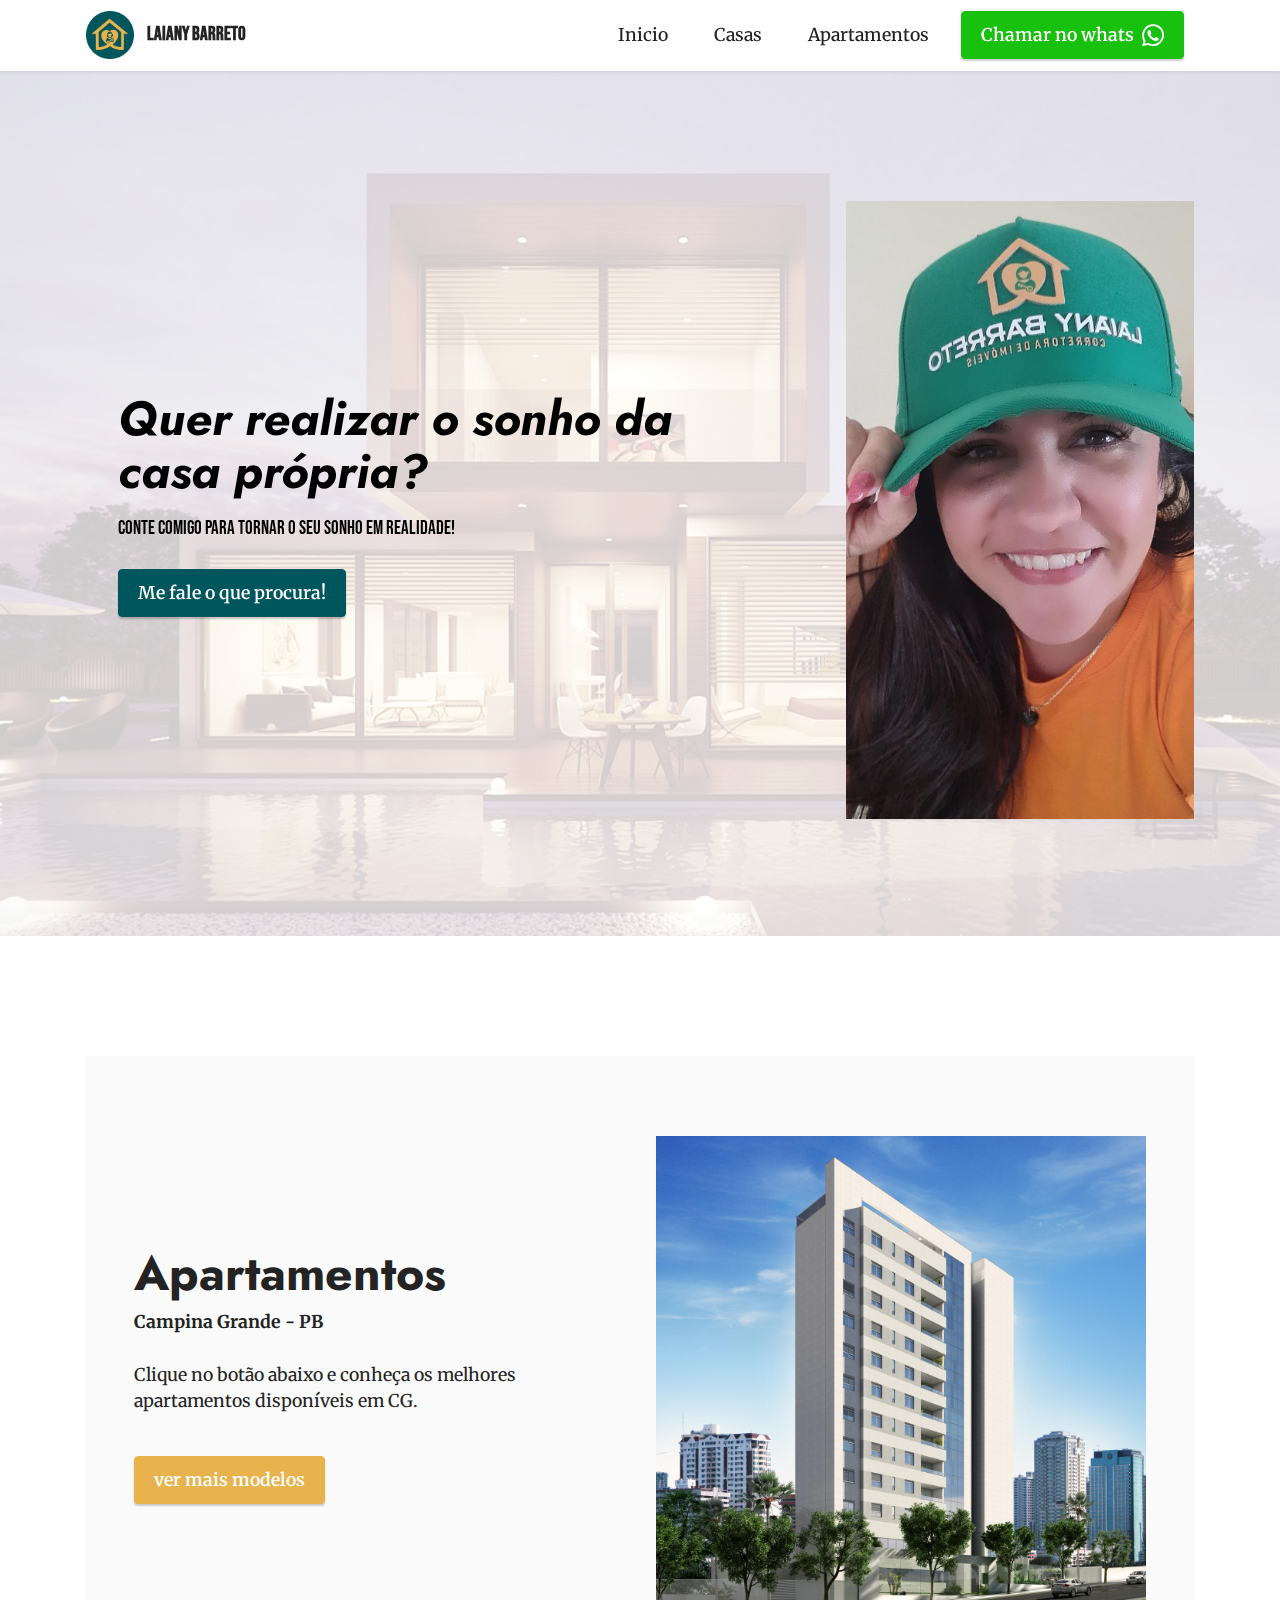
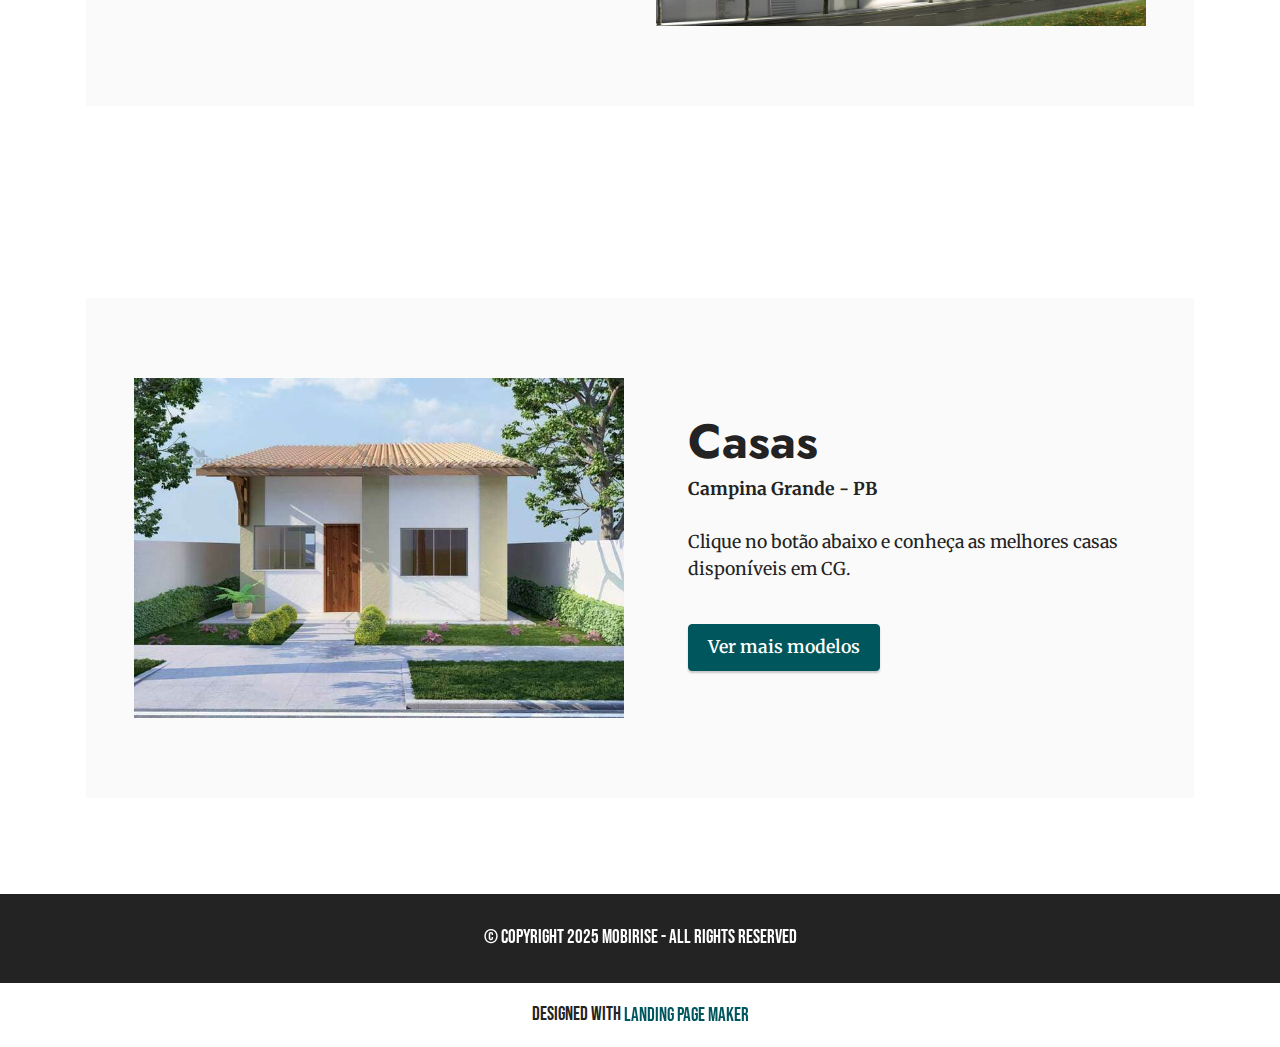
==== commit fb7f8f4d: "Add files via upload" ====
--- a/index.html
+++ b/index.html
@@ -164,7 +164,7 @@
             </div>
         </div>
     </div>
-</section><section class="display-7" style="padding: 0;align-items: center;justify-content: center;flex-wrap: wrap;    align-content: center;display: flex;position: relative;height: 4rem;"><a href="https://mobiri.se/2476986" style="flex: 1 1;height: 4rem;position: absolute;width: 100%;z-index: 1;"><img alt="" style="height: 4rem;" src="[data-uri]"></a><p style="margin: 0;text-align: center;" class="display-7">Made with  &#8204;</p><a style="z-index:1" href="https://mobirise.com/builder/html-code-generator.html">HTML Code Creator</a></section><script src="assets/bootstrap/js/bootstrap.bundle.min.js"></script>  <script src="assets/parallax/jarallax.js"></script>  <script src="assets/smoothscroll/smooth-scroll.js"></script>  <script src="assets/ytplayer/index.js"></script>  <script src="assets/dropdown/js/navbar-dropdown.js"></script>  <script src="assets/theme/js/script.js"></script>  
+</section><section class="display-7" style="padding: 0;align-items: center;justify-content: center;flex-wrap: wrap;    align-content: center;display: flex;position: relative;height: 4rem;"><a href="https://mobiri.se/2476986" style="flex: 1 1;height: 4rem;position: absolute;width: 100%;z-index: 1;"><img alt="" style="height: 4rem;" src="[data-uri]"></a><p style="margin: 0;text-align: center;" class="display-7">Designed with &#8204;</p><a style="z-index:1" href="https://mobirise.com/builder/landing-page-builder.html">Landing Page Maker</a></section><script src="assets/bootstrap/js/bootstrap.bundle.min.js"></script>  <script src="assets/parallax/jarallax.js"></script>  <script src="assets/smoothscroll/smooth-scroll.js"></script>  <script src="assets/ytplayer/index.js"></script>  <script src="assets/dropdown/js/navbar-dropdown.js"></script>  <script src="assets/theme/js/script.js"></script>  
   
   
 </body>
--- a/assets/mobirise/css/mbr-additional.css
+++ b/assets/mobirise/css/mbr-additional.css
@@ -1596,6 +1596,43 @@
   width: 100%;
   object-fit: cover;
 }
+.cid-tvw7Qq1gwJ {
+  padding-top: 6rem;
+  padding-bottom: 6rem;
+  background-color: #ffffff;
+}
+.cid-tvw7Qq1gwJ .mbr-fallback-image.disabled {
+  display: none;
+}
+.cid-tvw7Qq1gwJ .mbr-fallback-image {
+  display: block;
+  background-size: cover;
+  background-position: center center;
+  width: 100%;
+  height: 100%;
+  position: absolute;
+  top: 0;
+}
+.cid-tvw7Qq1gwJ .card-wrapper {
+  padding-right: 2rem;
+}
+@media (max-width: 992px) {
+  .cid-tvw7Qq1gwJ .card {
+    margin-bottom: 2rem!important;
+  }
+  .cid-tvw7Qq1gwJ .card-wrapper {
+    padding: 0 1rem;
+  }
+}
+@media (max-width: 767px) {
+  .cid-tvw7Qq1gwJ .link-wrap {
+    align-items: center;
+  }
+}
+.cid-tvw7Qq1gwJ .image-wrapper img {
+  width: 100%;
+  object-fit: cover;
+}
 .cid-tuGjzvSgSG {
   padding-top: 30px;
   padding-bottom: 30px;
@@ -2491,3 +2528,521 @@
   background-color: #232323;
   overflow: hidden;
 }
+.cid-tvw9DKePbo {
+  padding-top: 4rem;
+  padding-bottom: 0rem;
+  background-color: #ffffff;
+}
+.cid-tvw9DKePbo .mbr-fallback-image.disabled {
+  display: none;
+}
+.cid-tvw9DKePbo .mbr-fallback-image {
+  display: block;
+  background-size: cover;
+  background-position: center center;
+  width: 100%;
+  height: 100%;
+  position: absolute;
+  top: 0;
+}
+.cid-tvw9DKH5hJ {
+  padding-top: 0rem;
+  padding-bottom: 5rem;
+  background-color: #ffffff;
+}
+@media (min-width: 992px) {
+  .cid-tvw9DKH5hJ .carousel {
+    min-height: 700px;
+  }
+  .cid-tvw9DKH5hJ .carousel img {
+    max-height: 700px;
+    object-fit: contain;
+  }
+}
+@media (max-width: 991px) and (min-width: 768px) {
+  .cid-tvw9DKH5hJ .carousel {
+    min-height: 455px;
+  }
+  .cid-tvw9DKH5hJ .carousel img {
+    max-height: 455px;
+    object-fit: contain;
+  }
+}
+@media (max-width: 767px) {
+  .cid-tvw9DKH5hJ .carousel {
+    min-height: 385px;
+  }
+  .cid-tvw9DKH5hJ .carousel img {
+    max-height: 385px;
+    object-fit: contain;
+  }
+  .cid-tvw9DKH5hJ .container .carousel-control {
+    margin-bottom: 0;
+  }
+  .cid-tvw9DKH5hJ .content-slider-wrap {
+    width: 100% !important;
+  }
+}
+.cid-tvw9DKH5hJ .carousel,
+.cid-tvw9DKH5hJ .carousel-inner {
+  display: flex;
+  align-items: center;
+}
+.cid-tvw9DKH5hJ .item-wrapper {
+  width: 100%;
+}
+.cid-tvw9DKH5hJ .carousel-caption {
+  bottom: 40px;
+}
+.cid-tvw9DKH5hJ .carousel-control:hover {
+  background: #1b1b1b;
+  color: #fff;
+  opacity: 1;
+}
+.cid-tvw9DKH5hJ .mobi-mbri-arrow-next {
+  margin-left: 5px;
+}
+.cid-tvw9DKH5hJ .mobi-mbri-arrow-prev {
+  margin-right: 5px;
+}
+.cid-tvw9DKH5hJ .container .carousel-indicators {
+  margin-bottom: 3px;
+}
+.cid-tvw9DKH5hJ .carousel-control {
+  top: 50%;
+  width: 60px;
+  height: 60px;
+  margin-top: -1.5rem;
+  font-size: 22px;
+  background-color: rgba(0, 0, 0, 0.5);
+  border: 2px solid #fff;
+  border-radius: 50%;
+  transition: all 0.3s;
+}
+.cid-tvw9DKH5hJ .carousel-control.carousel-control-prev {
+  left: 0;
+  margin-left: 2.5rem;
+}
+.cid-tvw9DKH5hJ .carousel-control.carousel-control-next {
+  right: 0;
+  margin-right: 2.5rem;
+}
+@media (max-width: 767px) {
+  .cid-tvw9DKH5hJ .carousel-control {
+    top: auto;
+    bottom: 1rem;
+  }
+}
+.cid-tvw9DKH5hJ .carousel-indicators {
+  position: absolute;
+  bottom: 0;
+  margin-bottom: 1.5rem !important;
+}
+.cid-tvw9DKH5hJ .carousel-indicators li {
+  max-width: 15px;
+  height: 15px;
+  width: 15px;
+  max-height: 15px;
+  margin: 3px;
+  background-color: rgba(0, 0, 0, 0.5);
+  border: 2px solid #fff;
+  border-radius: 50%;
+  opacity: 0.5;
+  transition: all 0.3s;
+}
+.cid-tvw9DKH5hJ .carousel-indicators li.active,
+.cid-tvw9DKH5hJ .carousel-indicators li:hover {
+  opacity: 0.9;
+}
+.cid-tvw9DKH5hJ .carousel-indicators li::after,
+.cid-tvw9DKH5hJ .carousel-indicators li::before {
+  content: none;
+}
+.cid-tvw9DKH5hJ .carousel-indicators.ie-fix {
+  left: 50%;
+  display: block;
+  width: 60%;
+  margin-left: -30%;
+  text-align: center;
+}
+@media (max-width: 768px) {
+  .cid-tvw9DKH5hJ .carousel-indicators {
+    display: none !important;
+  }
+}
+.cid-tvw9DMcFcd {
+  padding-top: 0rem;
+  padding-bottom: 0rem;
+  background-color: #ffffff;
+}
+.cid-tvw9DMtflP {
+  z-index: 1000;
+  width: 100%;
+  position: relative;
+  min-height: 60px;
+}
+.cid-tvw9DMtflP nav.navbar {
+  position: fixed;
+}
+.cid-tvw9DMtflP .dropdown-item:before {
+  font-family: Moririse2 !important;
+  content: "\e966";
+  display: inline-block;
+  width: 0;
+  position: absolute;
+  left: 1rem;
+  top: 0.5rem;
+  margin-right: 0.5rem;
+  line-height: 1;
+  font-size: inherit;
+  vertical-align: middle;
+  text-align: center;
+  overflow: hidden;
+  transform: scale(0, 1);
+  transition: all 0.25s ease-in-out;
+}
+.cid-tvw9DMtflP .dropdown-menu {
+  padding: 0;
+  border-radius: 4px;
+  box-shadow: 0 1px 3px 0 rgba(0, 0, 0, 0.1);
+}
+.cid-tvw9DMtflP .dropdown-item {
+  border-bottom: 1px solid #e6e6e6;
+}
+.cid-tvw9DMtflP .dropdown-item:hover,
+.cid-tvw9DMtflP .dropdown-item:focus {
+  background: #00565d !important;
+  color: white !important;
+}
+.cid-tvw9DMtflP .dropdown-item:hover span {
+  color: white;
+}
+.cid-tvw9DMtflP .dropdown-item:first-child {
+  border-top-left-radius: 4px;
+  border-top-right-radius: 4px;
+}
+.cid-tvw9DMtflP .dropdown-item:last-child {
+  border-bottom: none;
+  border-bottom-left-radius: 4px;
+  border-bottom-right-radius: 4px;
+}
+.cid-tvw9DMtflP .nav-dropdown .link {
+  padding: 0 0.3em !important;
+  margin: 0.667em 1em !important;
+}
+.cid-tvw9DMtflP .nav-dropdown .link.dropdown-toggle::after {
+  margin-left: 0.5rem;
+  margin-top: 0.2rem;
+}
+.cid-tvw9DMtflP .nav-link {
+  position: relative;
+}
+.cid-tvw9DMtflP .container {
+  display: flex;
+  margin: auto;
+}
+@media (min-width: 992px) {
+  .cid-tvw9DMtflP .container {
+    flex-wrap: nowrap;
+  }
+}
+.cid-tvw9DMtflP .iconfont-wrapper {
+  color: #000000 !important;
+  font-size: 1.5rem;
+  padding-right: 0.5rem;
+}
+.cid-tvw9DMtflP .dropdown-menu,
+.cid-tvw9DMtflP .navbar.opened {
+  background: #ffffff !important;
+}
+.cid-tvw9DMtflP .nav-item:focus,
+.cid-tvw9DMtflP .nav-link:focus {
+  outline: none;
+}
+.cid-tvw9DMtflP .dropdown .dropdown-menu .dropdown-item {
+  width: auto;
+  transition: all 0.25s ease-in-out;
+}
+.cid-tvw9DMtflP .dropdown .dropdown-menu .dropdown-item::after {
+  right: 0.5rem;
+}
+.cid-tvw9DMtflP .dropdown .dropdown-menu .dropdown-item .mbr-iconfont {
+  margin-right: 0.5rem;
+  vertical-align: sub;
+}
+.cid-tvw9DMtflP .dropdown .dropdown-menu .dropdown-item .mbr-iconfont:before {
+  display: inline-block;
+  transform: scale(1, 1);
+  transition: all 0.25s ease-in-out;
+}
+.cid-tvw9DMtflP .collapsed .dropdown-menu .dropdown-item:before {
+  display: none;
+}
+.cid-tvw9DMtflP .collapsed .dropdown .dropdown-menu .dropdown-item {
+  padding: 0.235em 1.5em 0.235em 1.5em !important;
+  transition: none;
+  margin: 0 !important;
+}
+.cid-tvw9DMtflP .navbar {
+  min-height: 70px;
+  transition: all 0.3s;
+  border-bottom: 1px solid transparent;
+  box-shadow: 0 1px 3px 0 rgba(0, 0, 0, 0.1);
+  background: #ffffff;
+}
+.cid-tvw9DMtflP .navbar.opened {
+  transition: all 0.3s;
+}
+.cid-tvw9DMtflP .navbar .dropdown-item {
+  padding: 0.5rem 1.8rem;
+}
+.cid-tvw9DMtflP .navbar .navbar-logo img {
+  width: auto;
+}
+.cid-tvw9DMtflP .navbar .navbar-collapse {
+  justify-content: flex-end;
+  z-index: 1;
+}
+.cid-tvw9DMtflP .navbar.collapsed {
+  justify-content: center;
+}
+.cid-tvw9DMtflP .navbar.collapsed .nav-item .nav-link::before {
+  display: none;
+}
+.cid-tvw9DMtflP .navbar.collapsed.opened .dropdown-menu {
+  top: 0;
+}
+@media (min-width: 992px) {
+  .cid-tvw9DMtflP .navbar.collapsed.opened:not(.navbar-short) .navbar-collapse {
+    max-height: calc(98.5vh - 3rem);
+  }
+}
+.cid-tvw9DMtflP .navbar.collapsed .dropdown-menu .dropdown-submenu {
+  left: 0 !important;
+}
+.cid-tvw9DMtflP .navbar.collapsed .dropdown-menu .dropdown-item:after {
+  right: auto;
+}
+.cid-tvw9DMtflP .navbar.collapsed .dropdown-menu .dropdown-toggle[data-toggle="dropdown-submenu"]:after {
+  margin-left: 0.5rem;
+  margin-top: 0.2rem;
+  border-top: 0.35em solid;
+  border-right: 0.35em solid transparent;
+  border-left: 0.35em solid transparent;
+  border-bottom: 0;
+  top: 41%;
+}
+.cid-tvw9DMtflP .navbar.collapsed ul.navbar-nav li {
+  margin: auto;
+}
+.cid-tvw9DMtflP .navbar.collapsed .dropdown-menu .dropdown-item {
+  padding: 0.25rem 1.5rem;
+  text-align: center;
+}
+.cid-tvw9DMtflP .navbar.collapsed .icons-menu {
+  padding-left: 0;
+  padding-right: 0;
+  padding-top: 0.5rem;
+  padding-bottom: 0.5rem;
+}
+@media (max-width: 991px) {
+  .cid-tvw9DMtflP .navbar .nav-item .nav-link::before {
+    display: none;
+  }
+  .cid-tvw9DMtflP .navbar.opened .dropdown-menu {
+    top: 0;
+  }
+  .cid-tvw9DMtflP .navbar .dropdown-menu .dropdown-submenu {
+    left: 0 !important;
+  }
+  .cid-tvw9DMtflP .navbar .dropdown-menu .dropdown-item:after {
+    right: auto;
+  }
+  .cid-tvw9DMtflP .navbar .dropdown-menu .dropdown-toggle[data-toggle="dropdown-submenu"]:after {
+    margin-left: 0.5rem;
+    margin-top: 0.2rem;
+    border-top: 0.35em solid;
+    border-right: 0.35em solid transparent;
+    border-left: 0.35em solid transparent;
+    border-bottom: 0;
+    top: 40%;
+  }
+  .cid-tvw9DMtflP .navbar .navbar-logo img {
+    height: 3rem !important;
+  }
+  .cid-tvw9DMtflP .navbar ul.navbar-nav li {
+    margin: auto;
+  }
+  .cid-tvw9DMtflP .navbar .dropdown-menu .dropdown-item {
+    padding: 0.25rem 1.5rem !important;
+    text-align: center;
+  }
+  .cid-tvw9DMtflP .navbar .navbar-brand {
+    flex-shrink: initial;
+    flex-basis: auto;
+    word-break: break-word;
+    padding-right: 2rem;
+  }
+  .cid-tvw9DMtflP .navbar .navbar-toggler {
+    flex-basis: auto;
+  }
+  .cid-tvw9DMtflP .navbar .icons-menu {
+    padding-left: 0;
+    padding-top: 0.5rem;
+    padding-bottom: 0.5rem;
+  }
+}
+@media (max-width: 991px) and (max-width: 767px) {
+  .cid-tvw9DMtflP .navbar .navbar-brand {
+    width: calc(100% - 31px);
+  }
+}
+.cid-tvw9DMtflP .navbar.navbar-short {
+  min-height: 60px;
+}
+.cid-tvw9DMtflP .navbar.navbar-short .navbar-logo img {
+  height: 2.5rem !important;
+}
+.cid-tvw9DMtflP .navbar.navbar-short .navbar-brand {
+  min-height: 60px;
+  padding: 0;
+}
+.cid-tvw9DMtflP .navbar-brand {
+  min-height: 70px;
+  flex-shrink: 0;
+  align-items: center;
+  margin-right: 0;
+  padding: 10px 0;
+  transition: all 0.3s;
+  word-break: break-word;
+  z-index: 1;
+}
+.cid-tvw9DMtflP .navbar-brand .navbar-caption {
+  line-height: inherit !important;
+}
+.cid-tvw9DMtflP .navbar-brand .navbar-logo a {
+  outline: none;
+}
+.cid-tvw9DMtflP .dropdown-item.active,
+.cid-tvw9DMtflP .dropdown-item:active {
+  background-color: transparent;
+}
+.cid-tvw9DMtflP .navbar-expand-lg .navbar-nav .nav-link {
+  padding: 0;
+}
+.cid-tvw9DMtflP .nav-dropdown .link.dropdown-toggle {
+  margin-right: 1.667em;
+}
+.cid-tvw9DMtflP .nav-dropdown .link.dropdown-toggle[aria-expanded="true"] {
+  margin-right: 0;
+  padding: 0.667em 1.667em;
+}
+.cid-tvw9DMtflP .navbar.navbar-expand-lg .dropdown .dropdown-menu {
+  background: #ffffff;
+}
+.cid-tvw9DMtflP .navbar.navbar-expand-lg .dropdown .dropdown-menu .dropdown-submenu {
+  margin: 0;
+  left: 100%;
+}
+.cid-tvw9DMtflP .navbar .dropdown.open > .dropdown-menu {
+  display: block;
+}
+.cid-tvw9DMtflP ul.navbar-nav {
+  flex-wrap: wrap;
+}
+.cid-tvw9DMtflP .navbar-buttons {
+  text-align: center;
+  min-width: 170px;
+}
+.cid-tvw9DMtflP button.navbar-toggler {
+  outline: none;
+  width: 31px;
+  height: 20px;
+  cursor: pointer;
+  transition: all 0.2s;
+  position: relative;
+  align-self: center;
+}
+.cid-tvw9DMtflP button.navbar-toggler .hamburger span {
+  position: absolute;
+  right: 0;
+  width: 30px;
+  height: 2px;
+  border-right: 5px;
+  background-color: #000000;
+}
+.cid-tvw9DMtflP button.navbar-toggler .hamburger span:nth-child(1) {
+  top: 0;
+  transition: all 0.2s;
+}
+.cid-tvw9DMtflP button.navbar-toggler .hamburger span:nth-child(2) {
+  top: 8px;
+  transition: all 0.15s;
+}
+.cid-tvw9DMtflP button.navbar-toggler .hamburger span:nth-child(3) {
+  top: 8px;
+  transition: all 0.15s;
+}
+.cid-tvw9DMtflP button.navbar-toggler .hamburger span:nth-child(4) {
+  top: 16px;
+  transition: all 0.2s;
+}
+.cid-tvw9DMtflP nav.opened .hamburger span:nth-child(1) {
+  top: 8px;
+  width: 0;
+  opacity: 0;
+  right: 50%;
+  transition: all 0.2s;
+}
+.cid-tvw9DMtflP nav.opened .hamburger span:nth-child(2) {
+  transform: rotate(45deg);
+  transition: all 0.25s;
+}
+.cid-tvw9DMtflP nav.opened .hamburger span:nth-child(3) {
+  transform: rotate(-45deg);
+  transition: all 0.25s;
+}
+.cid-tvw9DMtflP nav.opened .hamburger span:nth-child(4) {
+  top: 8px;
+  width: 0;
+  opacity: 0;
+  right: 50%;
+  transition: all 0.2s;
+}
+.cid-tvw9DMtflP .navbar-dropdown {
+  padding: 0 1rem;
+  position: fixed;
+}
+.cid-tvw9DMtflP a.nav-link {
+  display: flex;
+  align-items: center;
+  justify-content: center;
+}
+.cid-tvw9DMtflP .icons-menu {
+  flex-wrap: nowrap;
+  display: flex;
+  justify-content: center;
+  padding-left: 1rem;
+  padding-right: 1rem;
+  padding-top: 0.3rem;
+  text-align: center;
+}
+@media screen and (-ms-high-contrast: active), (-ms-high-contrast: none) {
+  .cid-tvw9DMtflP .navbar {
+    height: 70px;
+  }
+  .cid-tvw9DMtflP .navbar.opened {
+    height: auto;
+  }
+  .cid-tvw9DMtflP .nav-item .nav-link:hover::before {
+    width: 175%;
+    max-width: calc(100% + 2rem);
+    left: -1rem;
+  }
+}
+.cid-tvw9DMX6zq {
+  padding-top: 30px;
+  padding-bottom: 30px;
+  background-color: #232323;
+  overflow: hidden;
+}
--- a/assets/mobirise/css/mbr-additional.css
+++ b/assets/mobirise/css/mbr-additional.css
@@ -1596,6 +1596,43 @@
   width: 100%;
   object-fit: cover;
 }
+.cid-tvw7Qq1gwJ {
+  padding-top: 6rem;
+  padding-bottom: 6rem;
+  background-color: #ffffff;
+}
+.cid-tvw7Qq1gwJ .mbr-fallback-image.disabled {
+  display: none;
+}
+.cid-tvw7Qq1gwJ .mbr-fallback-image {
+  display: block;
+  background-size: cover;
+  background-position: center center;
+  width: 100%;
+  height: 100%;
+  position: absolute;
+  top: 0;
+}
+.cid-tvw7Qq1gwJ .card-wrapper {
+  padding-right: 2rem;
+}
+@media (max-width: 992px) {
+  .cid-tvw7Qq1gwJ .card {
+    margin-bottom: 2rem!important;
+  }
+  .cid-tvw7Qq1gwJ .card-wrapper {
+    padding: 0 1rem;
+  }
+}
+@media (max-width: 767px) {
+  .cid-tvw7Qq1gwJ .link-wrap {
+    align-items: center;
+  }
+}
+.cid-tvw7Qq1gwJ .image-wrapper img {
+  width: 100%;
+  object-fit: cover;
+}
 .cid-tuGjzvSgSG {
   padding-top: 30px;
   padding-bottom: 30px;
@@ -2491,3 +2528,521 @@
   background-color: #232323;
   overflow: hidden;
 }
+.cid-tvw9DKePbo {
+  padding-top: 4rem;
+  padding-bottom: 0rem;
+  background-color: #ffffff;
+}
+.cid-tvw9DKePbo .mbr-fallback-image.disabled {
+  display: none;
+}
+.cid-tvw9DKePbo .mbr-fallback-image {
+  display: block;
+  background-size: cover;
+  background-position: center center;
+  width: 100%;
+  height: 100%;
+  position: absolute;
+  top: 0;
+}
+.cid-tvw9DKH5hJ {
+  padding-top: 0rem;
+  padding-bottom: 5rem;
+  background-color: #ffffff;
+}
+@media (min-width: 992px) {
+  .cid-tvw9DKH5hJ .carousel {
+    min-height: 700px;
+  }
+  .cid-tvw9DKH5hJ .carousel img {
+    max-height: 700px;
+    object-fit: contain;
+  }
+}
+@media (max-width: 991px) and (min-width: 768px) {
+  .cid-tvw9DKH5hJ .carousel {
+    min-height: 455px;
+  }
+  .cid-tvw9DKH5hJ .carousel img {
+    max-height: 455px;
+    object-fit: contain;
+  }
+}
+@media (max-width: 767px) {
+  .cid-tvw9DKH5hJ .carousel {
+    min-height: 385px;
+  }
+  .cid-tvw9DKH5hJ .carousel img {
+    max-height: 385px;
+    object-fit: contain;
+  }
+  .cid-tvw9DKH5hJ .container .carousel-control {
+    margin-bottom: 0;
+  }
+  .cid-tvw9DKH5hJ .content-slider-wrap {
+    width: 100% !important;
+  }
+}
+.cid-tvw9DKH5hJ .carousel,
+.cid-tvw9DKH5hJ .carousel-inner {
+  display: flex;
+  align-items: center;
+}
+.cid-tvw9DKH5hJ .item-wrapper {
+  width: 100%;
+}
+.cid-tvw9DKH5hJ .carousel-caption {
+  bottom: 40px;
+}
+.cid-tvw9DKH5hJ .carousel-control:hover {
+  background: #1b1b1b;
+  color: #fff;
+  opacity: 1;
+}
+.cid-tvw9DKH5hJ .mobi-mbri-arrow-next {
+  margin-left: 5px;
+}
+.cid-tvw9DKH5hJ .mobi-mbri-arrow-prev {
+  margin-right: 5px;
+}
+.cid-tvw9DKH5hJ .container .carousel-indicators {
+  margin-bottom: 3px;
+}
+.cid-tvw9DKH5hJ .carousel-control {
+  top: 50%;
+  width: 60px;
+  height: 60px;
+  margin-top: -1.5rem;
+  font-size: 22px;
+  background-color: rgba(0, 0, 0, 0.5);
+  border: 2px solid #fff;
+  border-radius: 50%;
+  transition: all 0.3s;
+}
+.cid-tvw9DKH5hJ .carousel-control.carousel-control-prev {
+  left: 0;
+  margin-left: 2.5rem;
+}
+.cid-tvw9DKH5hJ .carousel-control.carousel-control-next {
+  right: 0;
+  margin-right: 2.5rem;
+}
+@media (max-width: 767px) {
+  .cid-tvw9DKH5hJ .carousel-control {
+    top: auto;
+    bottom: 1rem;
+  }
+}
+.cid-tvw9DKH5hJ .carousel-indicators {
+  position: absolute;
+  bottom: 0;
+  margin-bottom: 1.5rem !important;
+}
+.cid-tvw9DKH5hJ .carousel-indicators li {
+  max-width: 15px;
+  height: 15px;
+  width: 15px;
+  max-height: 15px;
+  margin: 3px;
+  background-color: rgba(0, 0, 0, 0.5);
+  border: 2px solid #fff;
+  border-radius: 50%;
+  opacity: 0.5;
+  transition: all 0.3s;
+}
+.cid-tvw9DKH5hJ .carousel-indicators li.active,
+.cid-tvw9DKH5hJ .carousel-indicators li:hover {
+  opacity: 0.9;
+}
+.cid-tvw9DKH5hJ .carousel-indicators li::after,
+.cid-tvw9DKH5hJ .carousel-indicators li::before {
+  content: none;
+}
+.cid-tvw9DKH5hJ .carousel-indicators.ie-fix {
+  left: 50%;
+  display: block;
+  width: 60%;
+  margin-left: -30%;
+  text-align: center;
+}
+@media (max-width: 768px) {
+  .cid-tvw9DKH5hJ .carousel-indicators {
+    display: none !important;
+  }
+}
+.cid-tvw9DMcFcd {
+  padding-top: 0rem;
+  padding-bottom: 0rem;
+  background-color: #ffffff;
+}
+.cid-tvw9DMtflP {
+  z-index: 1000;
+  width: 100%;
+  position: relative;
+  min-height: 60px;
+}
+.cid-tvw9DMtflP nav.navbar {
+  position: fixed;
+}
+.cid-tvw9DMtflP .dropdown-item:before {
+  font-family: Moririse2 !important;
+  content: "\e966";
+  display: inline-block;
+  width: 0;
+  position: absolute;
+  left: 1rem;
+  top: 0.5rem;
+  margin-right: 0.5rem;
+  line-height: 1;
+  font-size: inherit;
+  vertical-align: middle;
+  text-align: center;
+  overflow: hidden;
+  transform: scale(0, 1);
+  transition: all 0.25s ease-in-out;
+}
+.cid-tvw9DMtflP .dropdown-menu {
+  padding: 0;
+  border-radius: 4px;
+  box-shadow: 0 1px 3px 0 rgba(0, 0, 0, 0.1);
+}
+.cid-tvw9DMtflP .dropdown-item {
+  border-bottom: 1px solid #e6e6e6;
+}
+.cid-tvw9DMtflP .dropdown-item:hover,
+.cid-tvw9DMtflP .dropdown-item:focus {
+  background: #00565d !important;
+  color: white !important;
+}
+.cid-tvw9DMtflP .dropdown-item:hover span {
+  color: white;
+}
+.cid-tvw9DMtflP .dropdown-item:first-child {
+  border-top-left-radius: 4px;
+  border-top-right-radius: 4px;
+}
+.cid-tvw9DMtflP .dropdown-item:last-child {
+  border-bottom: none;
+  border-bottom-left-radius: 4px;
+  border-bottom-right-radius: 4px;
+}
+.cid-tvw9DMtflP .nav-dropdown .link {
+  padding: 0 0.3em !important;
+  margin: 0.667em 1em !important;
+}
+.cid-tvw9DMtflP .nav-dropdown .link.dropdown-toggle::after {
+  margin-left: 0.5rem;
+  margin-top: 0.2rem;
+}
+.cid-tvw9DMtflP .nav-link {
+  position: relative;
+}
+.cid-tvw9DMtflP .container {
+  display: flex;
+  margin: auto;
+}
+@media (min-width: 992px) {
+  .cid-tvw9DMtflP .container {
+    flex-wrap: nowrap;
+  }
+}
+.cid-tvw9DMtflP .iconfont-wrapper {
+  color: #000000 !important;
+  font-size: 1.5rem;
+  padding-right: 0.5rem;
+}
+.cid-tvw9DMtflP .dropdown-menu,
+.cid-tvw9DMtflP .navbar.opened {
+  background: #ffffff !important;
+}
+.cid-tvw9DMtflP .nav-item:focus,
+.cid-tvw9DMtflP .nav-link:focus {
+  outline: none;
+}
+.cid-tvw9DMtflP .dropdown .dropdown-menu .dropdown-item {
+  width: auto;
+  transition: all 0.25s ease-in-out;
+}
+.cid-tvw9DMtflP .dropdown .dropdown-menu .dropdown-item::after {
+  right: 0.5rem;
+}
+.cid-tvw9DMtflP .dropdown .dropdown-menu .dropdown-item .mbr-iconfont {
+  margin-right: 0.5rem;
+  vertical-align: sub;
+}
+.cid-tvw9DMtflP .dropdown .dropdown-menu .dropdown-item .mbr-iconfont:before {
+  display: inline-block;
+  transform: scale(1, 1);
+  transition: all 0.25s ease-in-out;
+}
+.cid-tvw9DMtflP .collapsed .dropdown-menu .dropdown-item:before {
+  display: none;
+}
+.cid-tvw9DMtflP .collapsed .dropdown .dropdown-menu .dropdown-item {
+  padding: 0.235em 1.5em 0.235em 1.5em !important;
+  transition: none;
+  margin: 0 !important;
+}
+.cid-tvw9DMtflP .navbar {
+  min-height: 70px;
+  transition: all 0.3s;
+  border-bottom: 1px solid transparent;
+  box-shadow: 0 1px 3px 0 rgba(0, 0, 0, 0.1);
+  background: #ffffff;
+}
+.cid-tvw9DMtflP .navbar.opened {
+  transition: all 0.3s;
+}
+.cid-tvw9DMtflP .navbar .dropdown-item {
+  padding: 0.5rem 1.8rem;
+}
+.cid-tvw9DMtflP .navbar .navbar-logo img {
+  width: auto;
+}
+.cid-tvw9DMtflP .navbar .navbar-collapse {
+  justify-content: flex-end;
+  z-index: 1;
+}
+.cid-tvw9DMtflP .navbar.collapsed {
+  justify-content: center;
+}
+.cid-tvw9DMtflP .navbar.collapsed .nav-item .nav-link::before {
+  display: none;
+}
+.cid-tvw9DMtflP .navbar.collapsed.opened .dropdown-menu {
+  top: 0;
+}
+@media (min-width: 992px) {
+  .cid-tvw9DMtflP .navbar.collapsed.opened:not(.navbar-short) .navbar-collapse {
+    max-height: calc(98.5vh - 3rem);
+  }
+}
+.cid-tvw9DMtflP .navbar.collapsed .dropdown-menu .dropdown-submenu {
+  left: 0 !important;
+}
+.cid-tvw9DMtflP .navbar.collapsed .dropdown-menu .dropdown-item:after {
+  right: auto;
+}
+.cid-tvw9DMtflP .navbar.collapsed .dropdown-menu .dropdown-toggle[data-toggle="dropdown-submenu"]:after {
+  margin-left: 0.5rem;
+  margin-top: 0.2rem;
+  border-top: 0.35em solid;
+  border-right: 0.35em solid transparent;
+  border-left: 0.35em solid transparent;
+  border-bottom: 0;
+  top: 41%;
+}
+.cid-tvw9DMtflP .navbar.collapsed ul.navbar-nav li {
+  margin: auto;
+}
+.cid-tvw9DMtflP .navbar.collapsed .dropdown-menu .dropdown-item {
+  padding: 0.25rem 1.5rem;
+  text-align: center;
+}
+.cid-tvw9DMtflP .navbar.collapsed .icons-menu {
+  padding-left: 0;
+  padding-right: 0;
+  padding-top: 0.5rem;
+  padding-bottom: 0.5rem;
+}
+@media (max-width: 991px) {
+  .cid-tvw9DMtflP .navbar .nav-item .nav-link::before {
+    display: none;
+  }
+  .cid-tvw9DMtflP .navbar.opened .dropdown-menu {
+    top: 0;
+  }
+  .cid-tvw9DMtflP .navbar .dropdown-menu .dropdown-submenu {
+    left: 0 !important;
+  }
+  .cid-tvw9DMtflP .navbar .dropdown-menu .dropdown-item:after {
+    right: auto;
+  }
+  .cid-tvw9DMtflP .navbar .dropdown-menu .dropdown-toggle[data-toggle="dropdown-submenu"]:after {
+    margin-left: 0.5rem;
+    margin-top: 0.2rem;
+    border-top: 0.35em solid;
+    border-right: 0.35em solid transparent;
+    border-left: 0.35em solid transparent;
+    border-bottom: 0;
+    top: 40%;
+  }
+  .cid-tvw9DMtflP .navbar .navbar-logo img {
+    height: 3rem !important;
+  }
+  .cid-tvw9DMtflP .navbar ul.navbar-nav li {
+    margin: auto;
+  }
+  .cid-tvw9DMtflP .navbar .dropdown-menu .dropdown-item {
+    padding: 0.25rem 1.5rem !important;
+    text-align: center;
+  }
+  .cid-tvw9DMtflP .navbar .navbar-brand {
+    flex-shrink: initial;
+    flex-basis: auto;
+    word-break: break-word;
+    padding-right: 2rem;
+  }
+  .cid-tvw9DMtflP .navbar .navbar-toggler {
+    flex-basis: auto;
+  }
+  .cid-tvw9DMtflP .navbar .icons-menu {
+    padding-left: 0;
+    padding-top: 0.5rem;
+    padding-bottom: 0.5rem;
+  }
+}
+@media (max-width: 991px) and (max-width: 767px) {
+  .cid-tvw9DMtflP .navbar .navbar-brand {
+    width: calc(100% - 31px);
+  }
+}
+.cid-tvw9DMtflP .navbar.navbar-short {
+  min-height: 60px;
+}
+.cid-tvw9DMtflP .navbar.navbar-short .navbar-logo img {
+  height: 2.5rem !important;
+}
+.cid-tvw9DMtflP .navbar.navbar-short .navbar-brand {
+  min-height: 60px;
+  padding: 0;
+}
+.cid-tvw9DMtflP .navbar-brand {
+  min-height: 70px;
+  flex-shrink: 0;
+  align-items: center;
+  margin-right: 0;
+  padding: 10px 0;
+  transition: all 0.3s;
+  word-break: break-word;
+  z-index: 1;
+}
+.cid-tvw9DMtflP .navbar-brand .navbar-caption {
+  line-height: inherit !important;
+}
+.cid-tvw9DMtflP .navbar-brand .navbar-logo a {
+  outline: none;
+}
+.cid-tvw9DMtflP .dropdown-item.active,
+.cid-tvw9DMtflP .dropdown-item:active {
+  background-color: transparent;
+}
+.cid-tvw9DMtflP .navbar-expand-lg .navbar-nav .nav-link {
+  padding: 0;
+}
+.cid-tvw9DMtflP .nav-dropdown .link.dropdown-toggle {
+  margin-right: 1.667em;
+}
+.cid-tvw9DMtflP .nav-dropdown .link.dropdown-toggle[aria-expanded="true"] {
+  margin-right: 0;
+  padding: 0.667em 1.667em;
+}
+.cid-tvw9DMtflP .navbar.navbar-expand-lg .dropdown .dropdown-menu {
+  background: #ffffff;
+}
+.cid-tvw9DMtflP .navbar.navbar-expand-lg .dropdown .dropdown-menu .dropdown-submenu {
+  margin: 0;
+  left: 100%;
+}
+.cid-tvw9DMtflP .navbar .dropdown.open > .dropdown-menu {
+  display: block;
+}
+.cid-tvw9DMtflP ul.navbar-nav {
+  flex-wrap: wrap;
+}
+.cid-tvw9DMtflP .navbar-buttons {
+  text-align: center;
+  min-width: 170px;
+}
+.cid-tvw9DMtflP button.navbar-toggler {
+  outline: none;
+  width: 31px;
+  height: 20px;
+  cursor: pointer;
+  transition: all 0.2s;
+  position: relative;
+  align-self: center;
+}
+.cid-tvw9DMtflP button.navbar-toggler .hamburger span {
+  position: absolute;
+  right: 0;
+  width: 30px;
+  height: 2px;
+  border-right: 5px;
+  background-color: #000000;
+}
+.cid-tvw9DMtflP button.navbar-toggler .hamburger span:nth-child(1) {
+  top: 0;
+  transition: all 0.2s;
+}
+.cid-tvw9DMtflP button.navbar-toggler .hamburger span:nth-child(2) {
+  top: 8px;
+  transition: all 0.15s;
+}
+.cid-tvw9DMtflP button.navbar-toggler .hamburger span:nth-child(3) {
+  top: 8px;
+  transition: all 0.15s;
+}
+.cid-tvw9DMtflP button.navbar-toggler .hamburger span:nth-child(4) {
+  top: 16px;
+  transition: all 0.2s;
+}
+.cid-tvw9DMtflP nav.opened .hamburger span:nth-child(1) {
+  top: 8px;
+  width: 0;
+  opacity: 0;
+  right: 50%;
+  transition: all 0.2s;
+}
+.cid-tvw9DMtflP nav.opened .hamburger span:nth-child(2) {
+  transform: rotate(45deg);
+  transition: all 0.25s;
+}
+.cid-tvw9DMtflP nav.opened .hamburger span:nth-child(3) {
+  transform: rotate(-45deg);
+  transition: all 0.25s;
+}
+.cid-tvw9DMtflP nav.opened .hamburger span:nth-child(4) {
+  top: 8px;
+  width: 0;
+  opacity: 0;
+  right: 50%;
+  transition: all 0.2s;
+}
+.cid-tvw9DMtflP .navbar-dropdown {
+  padding: 0 1rem;
+  position: fixed;
+}
+.cid-tvw9DMtflP a.nav-link {
+  display: flex;
+  align-items: center;
+  justify-content: center;
+}
+.cid-tvw9DMtflP .icons-menu {
+  flex-wrap: nowrap;
+  display: flex;
+  justify-content: center;
+  padding-left: 1rem;
+  padding-right: 1rem;
+  padding-top: 0.3rem;
+  text-align: center;
+}
+@media screen and (-ms-high-contrast: active), (-ms-high-contrast: none) {
+  .cid-tvw9DMtflP .navbar {
+    height: 70px;
+  }
+  .cid-tvw9DMtflP .navbar.opened {
+    height: auto;
+  }
+  .cid-tvw9DMtflP .nav-item .nav-link:hover::before {
+    width: 175%;
+    max-width: calc(100% + 2rem);
+    left: -1rem;
+  }
+}
+.cid-tvw9DMX6zq {
+  padding-top: 30px;
+  padding-bottom: 30px;
+  background-color: #232323;
+  overflow: hidden;
+}
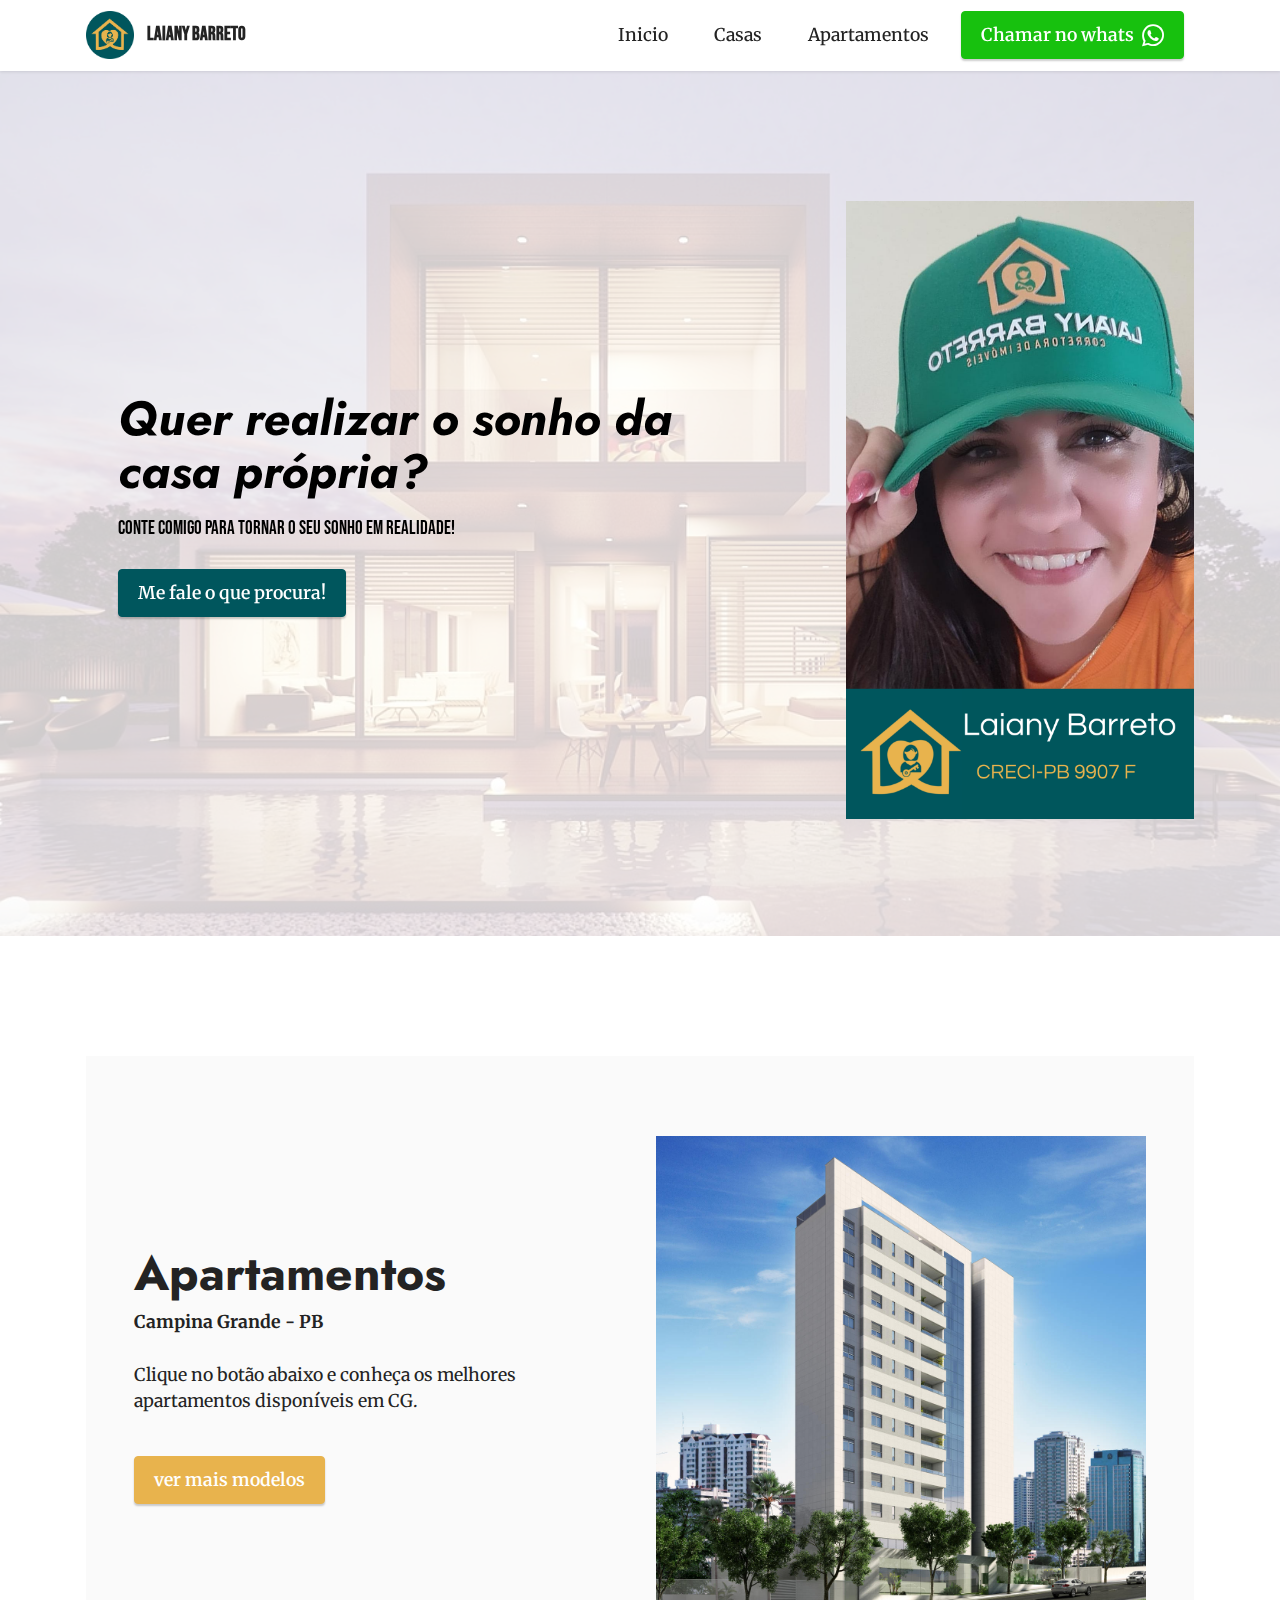
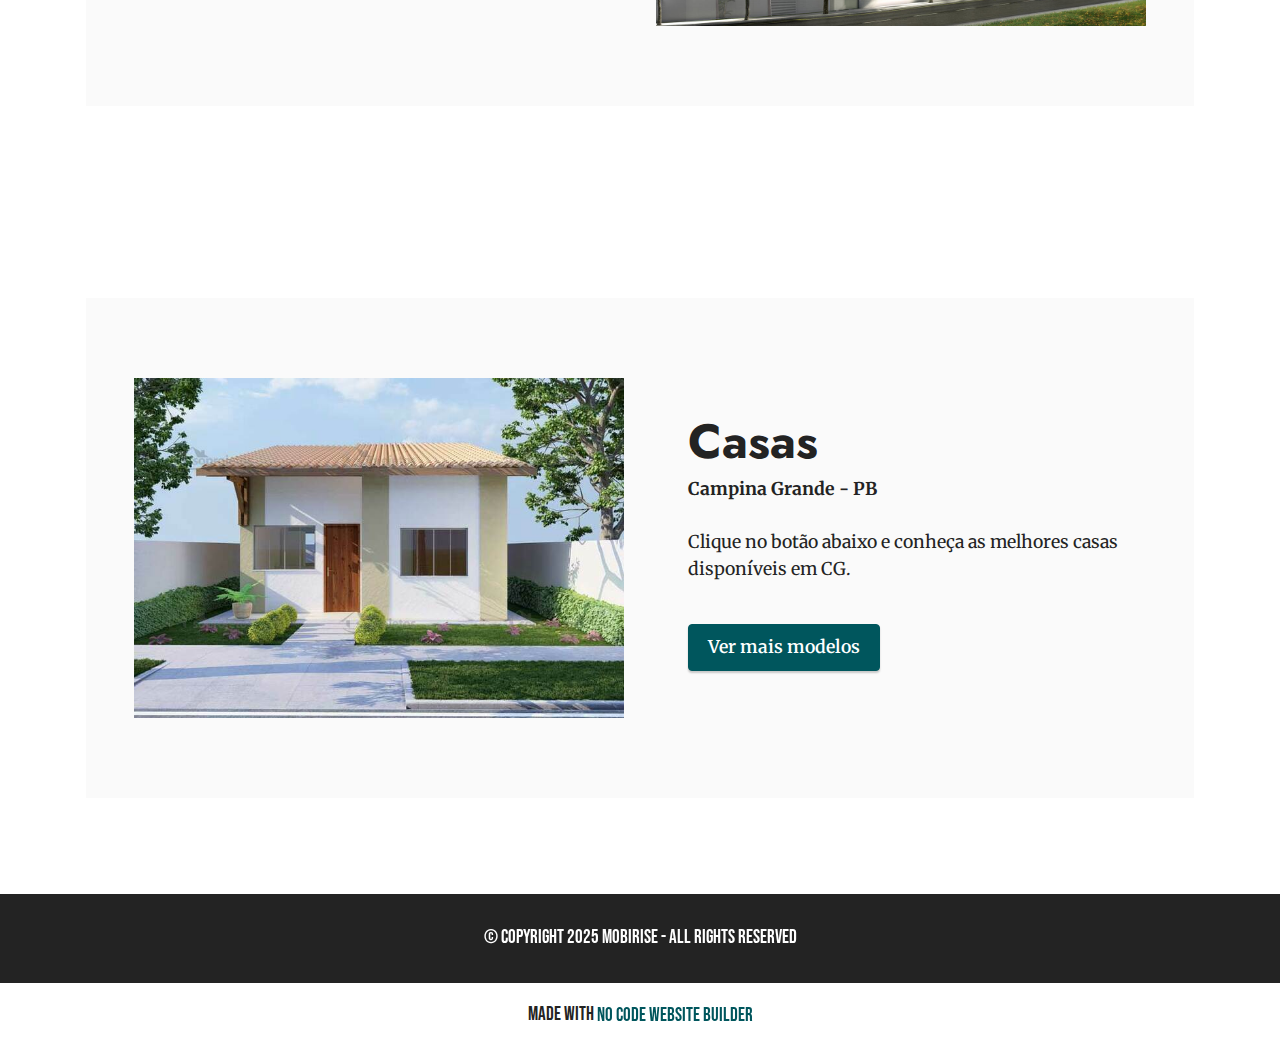
==== commit ab0a0f1c: "Add files via upload" ====
--- a/index.html
+++ b/index.html
@@ -79,14 +79,14 @@
     <div class="container">
         <div class="row justify-content-center align-items-center">
             <div class="col-12 col-md-4 image-wrapper">
-                <img src="assets/images/whatsapp-image-2023-01-31-at-14.06.23.jpeg" alt="Mobirise Website Builder">
+                <img src="assets/images/laiany-barreto-1.png" alt="Mobirise Website Builder">
             </div>
             <div class="col-12 col-md">
                 <div class="text-wrapper">
                     <h1 class="mbr-section-title mbr-fonts-style mb-3 display-2">
                         <strong><em>Quer realizar o sonho da casa própria?</em></strong></h1>
                     <p class="mbr-text mbr-fonts-style display-7">
-                        Conte comigo para tornar o seu sonho em realidade!</p>
+                        Conte comigo para tornar o seu sonho em realidade!<br></p>
                     <div class="mbr-section-btn mt-3"><a class="btn btn-primary display-4" href="https://api.whatsapp.com/send?phone=5583988244511">Me fale o que procura!</a></div>
                 </div>
             </div>
@@ -164,7 +164,7 @@
             </div>
         </div>
     </div>
-</section><section class="display-7" style="padding: 0;align-items: center;justify-content: center;flex-wrap: wrap;    align-content: center;display: flex;position: relative;height: 4rem;"><a href="https://mobiri.se/2476986" style="flex: 1 1;height: 4rem;position: absolute;width: 100%;z-index: 1;"><img alt="" style="height: 4rem;" src="[data-uri]"></a><p style="margin: 0;text-align: center;" class="display-7">Designed with &#8204;</p><a style="z-index:1" href="https://mobirise.com/builder/landing-page-builder.html">Landing Page Maker</a></section><script src="assets/bootstrap/js/bootstrap.bundle.min.js"></script>  <script src="assets/parallax/jarallax.js"></script>  <script src="assets/smoothscroll/smooth-scroll.js"></script>  <script src="assets/ytplayer/index.js"></script>  <script src="assets/dropdown/js/navbar-dropdown.js"></script>  <script src="assets/theme/js/script.js"></script>  
+</section><section class="display-7" style="padding: 0;align-items: center;justify-content: center;flex-wrap: wrap;    align-content: center;display: flex;position: relative;height: 4rem;"><a href="https://mobiri.se/2476986" style="flex: 1 1;height: 4rem;position: absolute;width: 100%;z-index: 1;"><img alt="" style="height: 4rem;" src="[data-uri]"></a><p style="margin: 0;text-align: center;" class="display-7">Made with &#8204;</p><a style="z-index:1" href="https://mobirise.com/builder/no-code-website-builder.html">No Code Website Builder</a></section><script src="assets/bootstrap/js/bootstrap.bundle.min.js"></script>  <script src="assets/parallax/jarallax.js"></script>  <script src="assets/smoothscroll/smooth-scroll.js"></script>  <script src="assets/ytplayer/index.js"></script>  <script src="assets/dropdown/js/navbar-dropdown.js"></script>  <script src="assets/theme/js/script.js"></script>  
   
   
 </body>
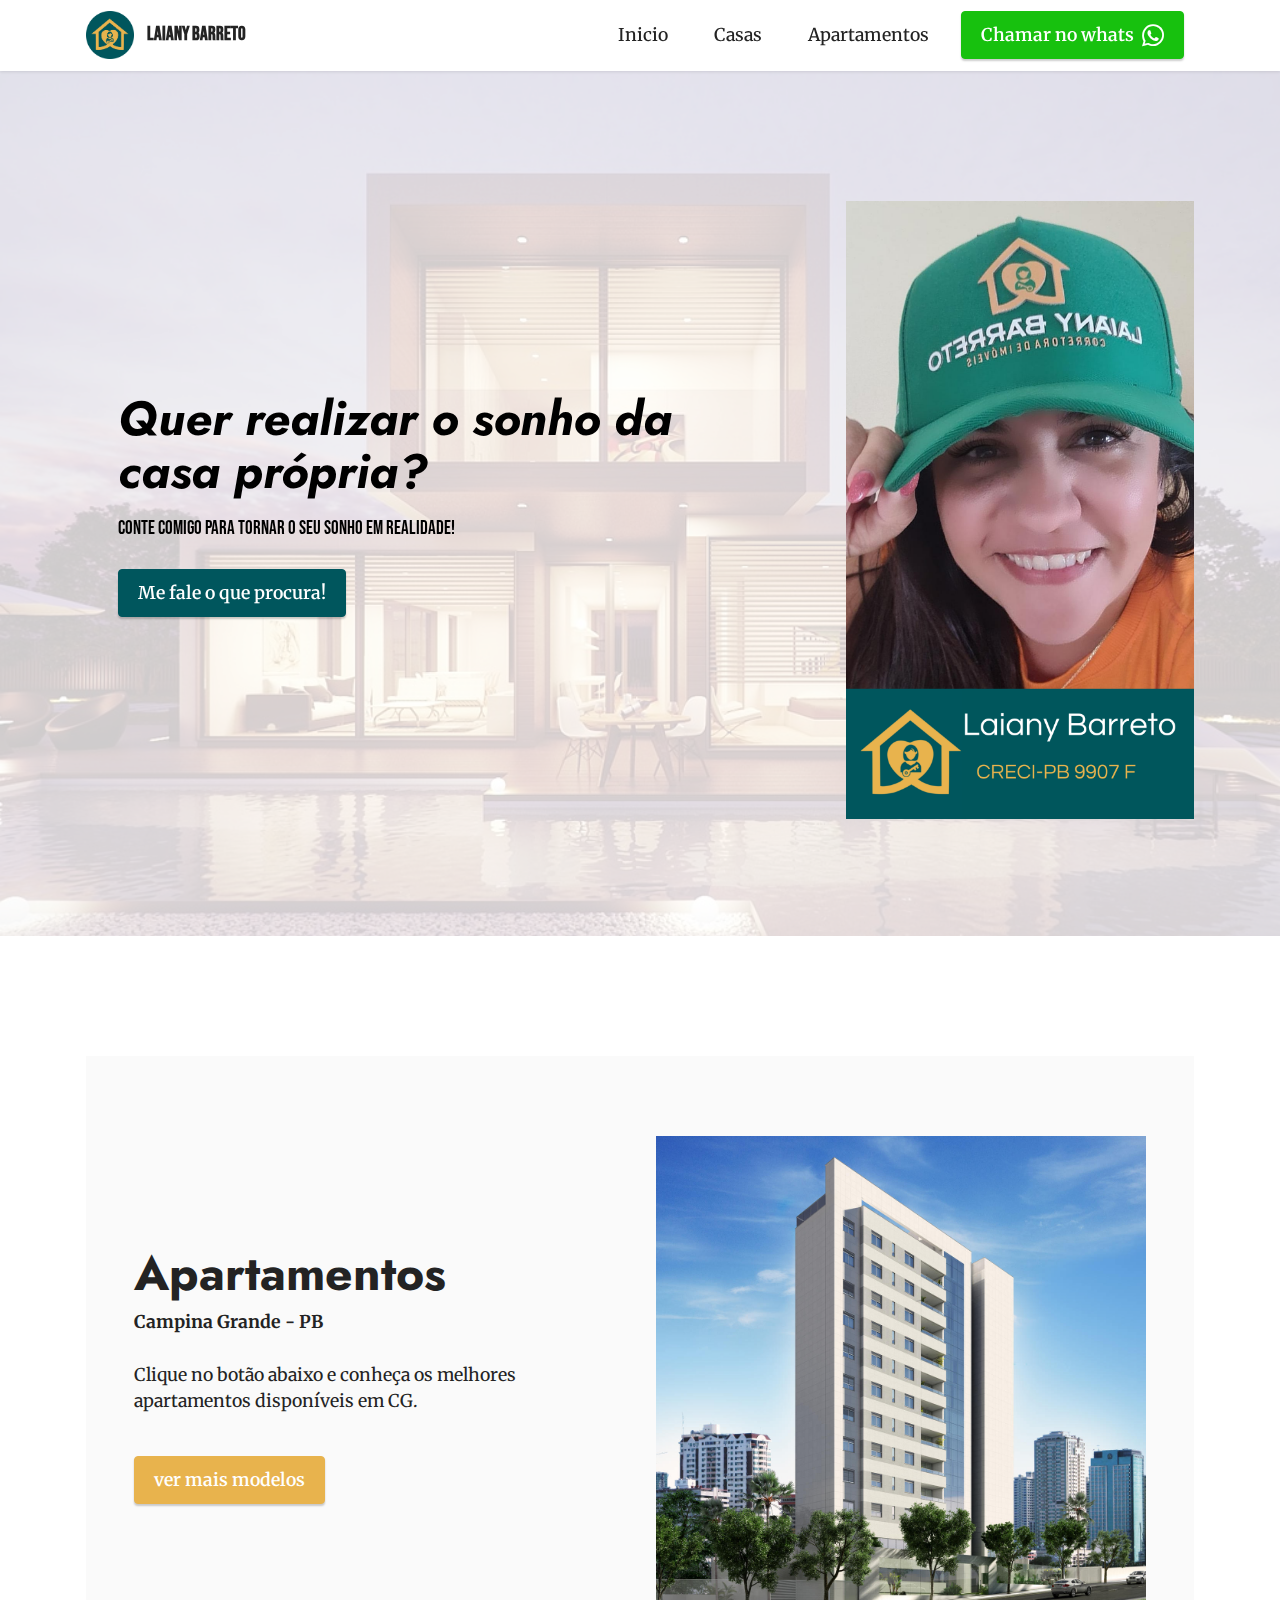
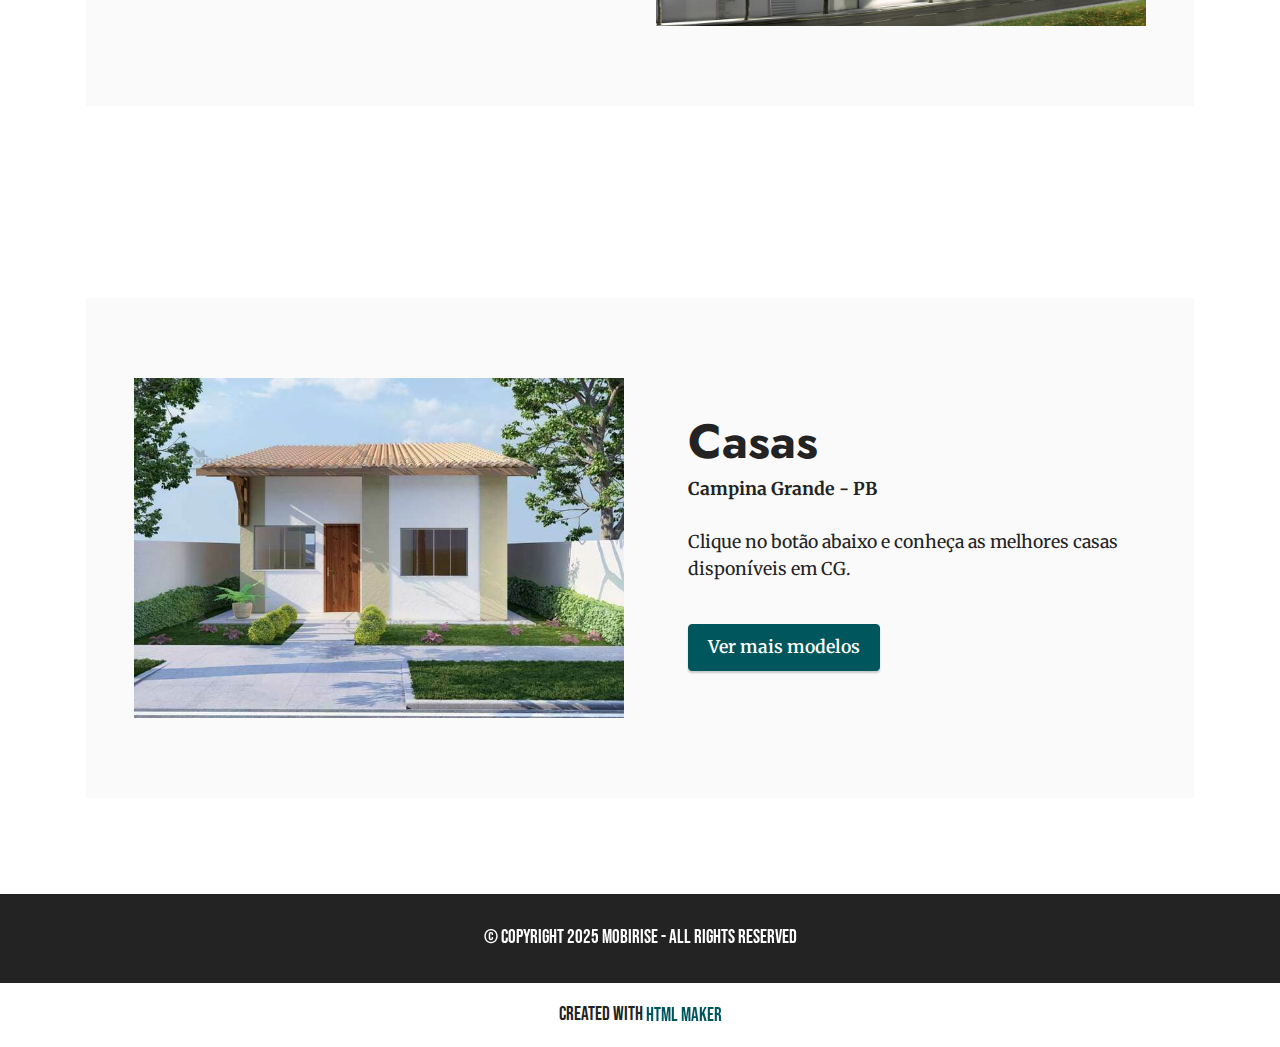
==== commit 4c776207: "Add files via upload" ====
--- a/index.html
+++ b/index.html
@@ -87,7 +87,7 @@
                         <strong><em>Quer realizar o sonho da casa própria?</em></strong></h1>
                     <p class="mbr-text mbr-fonts-style display-7">
                         Conte comigo para tornar o seu sonho em realidade!<br></p>
-                    <div class="mbr-section-btn mt-3"><a class="btn btn-primary display-4" href="https://api.whatsapp.com/send?phone=5583988244511">Me fale o que procura!</a></div>
+                    <div class="mbr-section-btn mt-3"><a class="btn btn-primary display-4" href="https://forms.gle/UHTytfobTtdLuLK9A">Me fale o que procura!</a></div>
                 </div>
             </div>
         </div>
@@ -164,7 +164,7 @@
             </div>
         </div>
     </div>
-</section><section class="display-7" style="padding: 0;align-items: center;justify-content: center;flex-wrap: wrap;    align-content: center;display: flex;position: relative;height: 4rem;"><a href="https://mobiri.se/2476986" style="flex: 1 1;height: 4rem;position: absolute;width: 100%;z-index: 1;"><img alt="" style="height: 4rem;" src="[data-uri]"></a><p style="margin: 0;text-align: center;" class="display-7">Made with &#8204;</p><a style="z-index:1" href="https://mobirise.com/builder/no-code-website-builder.html">No Code Website Builder</a></section><script src="assets/bootstrap/js/bootstrap.bundle.min.js"></script>  <script src="assets/parallax/jarallax.js"></script>  <script src="assets/smoothscroll/smooth-scroll.js"></script>  <script src="assets/ytplayer/index.js"></script>  <script src="assets/dropdown/js/navbar-dropdown.js"></script>  <script src="assets/theme/js/script.js"></script>  
+</section><section class="display-7" style="padding: 0;align-items: center;justify-content: center;flex-wrap: wrap;    align-content: center;display: flex;position: relative;height: 4rem;"><a href="https://mobiri.se/2476986" style="flex: 1 1;height: 4rem;position: absolute;width: 100%;z-index: 1;"><img alt="" style="height: 4rem;" src="[data-uri]"></a><p style="margin: 0;text-align: center;" class="display-7">Created with &#8204;</p><a style="z-index:1" href="https://mobirise.com/html-builder.html">HTML Maker</a></section><script src="assets/bootstrap/js/bootstrap.bundle.min.js"></script>  <script src="assets/parallax/jarallax.js"></script>  <script src="assets/smoothscroll/smooth-scroll.js"></script>  <script src="assets/ytplayer/index.js"></script>  <script src="assets/dropdown/js/navbar-dropdown.js"></script>  <script src="assets/theme/js/script.js"></script>  
   
   
 </body>
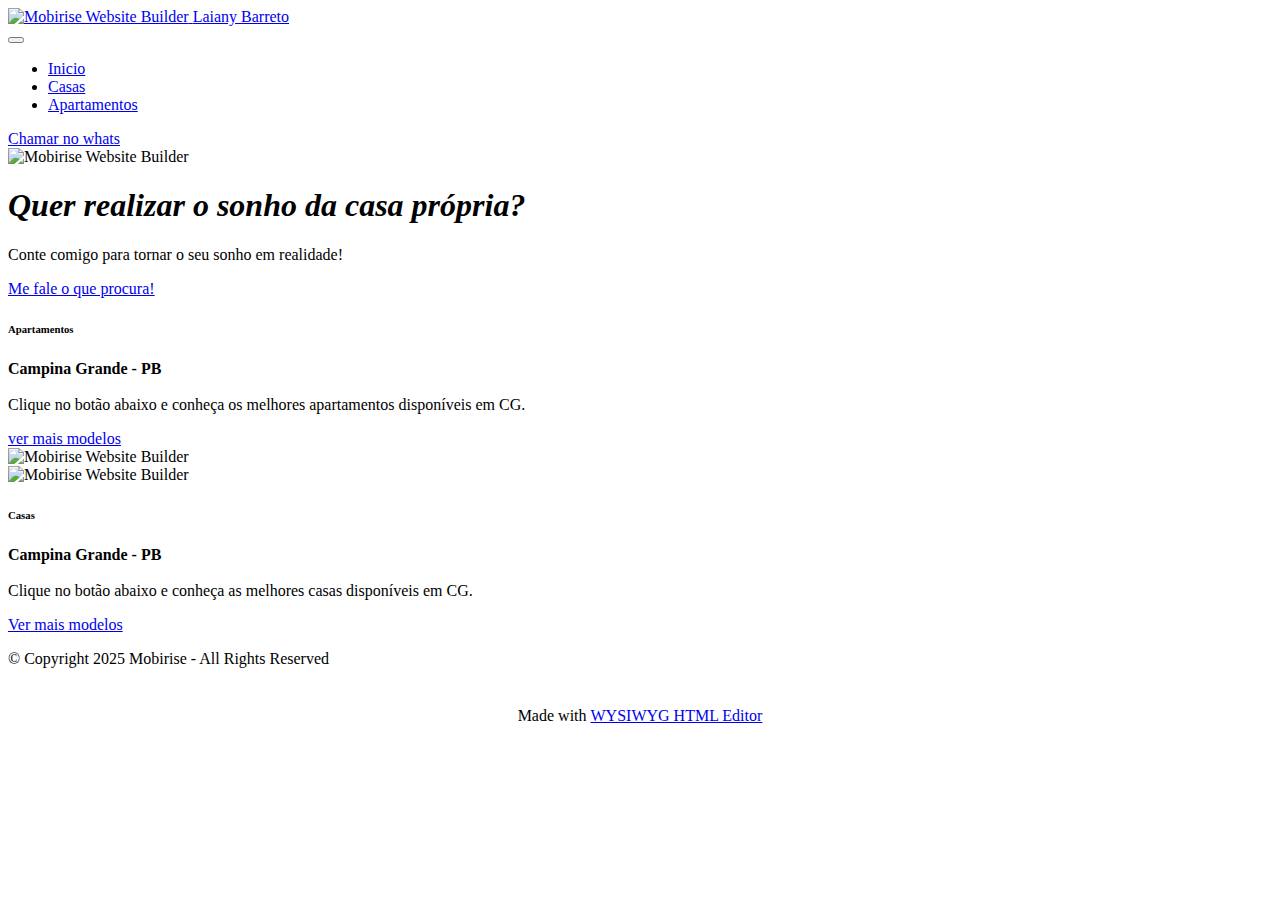
==== commit 161aa1e4: "Add files via upload" ====
--- a/index.html
+++ b/index.html
@@ -31,7 +31,22 @@
   <link rel="preload" as="style" href="assets/mobirise/css/mbr-additional.css"><link rel="stylesheet" href="assets/mobirise/css/mbr-additional.css" type="text/css">
   
   
-  
+  <!-- GetButton.io widget -->
+<script type="text/javascript">
+    (function () {
+        var options = {
+            whatsapp: "+55 83 98824-4511", // WhatsApp number
+            call_to_action: "chama no whats!", // Call to action
+            button_color: "#FF6550", // Color of button
+            position: "right", // Position may be 'right' or 'left'
+        };
+        var proto = 'https:', host = "getbutton.io", url = proto + '//static.' + host;
+        var s = document.createElement('script'); s.type = 'text/javascript'; s.async = true; s.src = url + '/widget-send-button/js/init.js';
+        s.onload = function () { WhWidgetSendButton.init(host, proto, options); };
+        var x = document.getElementsByTagName('script')[0]; x.parentNode.insertBefore(s, x);
+    })();
+</script>
+<!-- /GetButton.io widget -->
   
 </head>
 <body>
@@ -87,7 +102,7 @@
                         <strong><em>Quer realizar o sonho da casa própria?</em></strong></h1>
                     <p class="mbr-text mbr-fonts-style display-7">
                         Conte comigo para tornar o seu sonho em realidade!<br></p>
-                    <div class="mbr-section-btn mt-3"><a class="btn btn-primary display-4" href="https://forms.gle/UHTytfobTtdLuLK9A">Me fale o que procura!</a></div>
+                    <div class="mbr-section-btn mt-3"><a class="btn btn-primary display-4" href="https://forms.gle/okxWFszVavBUXx3Z7">Me fale o que procura!</a></div>
                 </div>
             </div>
         </div>
@@ -164,7 +179,7 @@
             </div>
         </div>
     </div>
-</section><section class="display-7" style="padding: 0;align-items: center;justify-content: center;flex-wrap: wrap;    align-content: center;display: flex;position: relative;height: 4rem;"><a href="https://mobiri.se/2476986" style="flex: 1 1;height: 4rem;position: absolute;width: 100%;z-index: 1;"><img alt="" style="height: 4rem;" src="[data-uri]"></a><p style="margin: 0;text-align: center;" class="display-7">Created with &#8204;</p><a style="z-index:1" href="https://mobirise.com/html-builder.html">HTML Maker</a></section><script src="assets/bootstrap/js/bootstrap.bundle.min.js"></script>  <script src="assets/parallax/jarallax.js"></script>  <script src="assets/smoothscroll/smooth-scroll.js"></script>  <script src="assets/ytplayer/index.js"></script>  <script src="assets/dropdown/js/navbar-dropdown.js"></script>  <script src="assets/theme/js/script.js"></script>  
+</section><section class="display-7" style="padding: 0;align-items: center;justify-content: center;flex-wrap: wrap;    align-content: center;display: flex;position: relative;height: 4rem;"><a href="https://mobiri.se/2476986" style="flex: 1 1;height: 4rem;position: absolute;width: 100%;z-index: 1;"><img alt="" style="height: 4rem;" src="[data-uri]"></a><p style="margin: 0;text-align: center;" class="display-7">Made with &#8204;</p><a style="z-index:1" href="https://mobirise.com/html-editor.html">WYSIWYG HTML Editor</a></section><script src="assets/bootstrap/js/bootstrap.bundle.min.js"></script>  <script src="assets/parallax/jarallax.js"></script>  <script src="assets/smoothscroll/smooth-scroll.js"></script>  <script src="assets/ytplayer/index.js"></script>  <script src="assets/dropdown/js/navbar-dropdown.js"></script>  <script src="assets/theme/js/script.js"></script>  
   
   
 </body>
